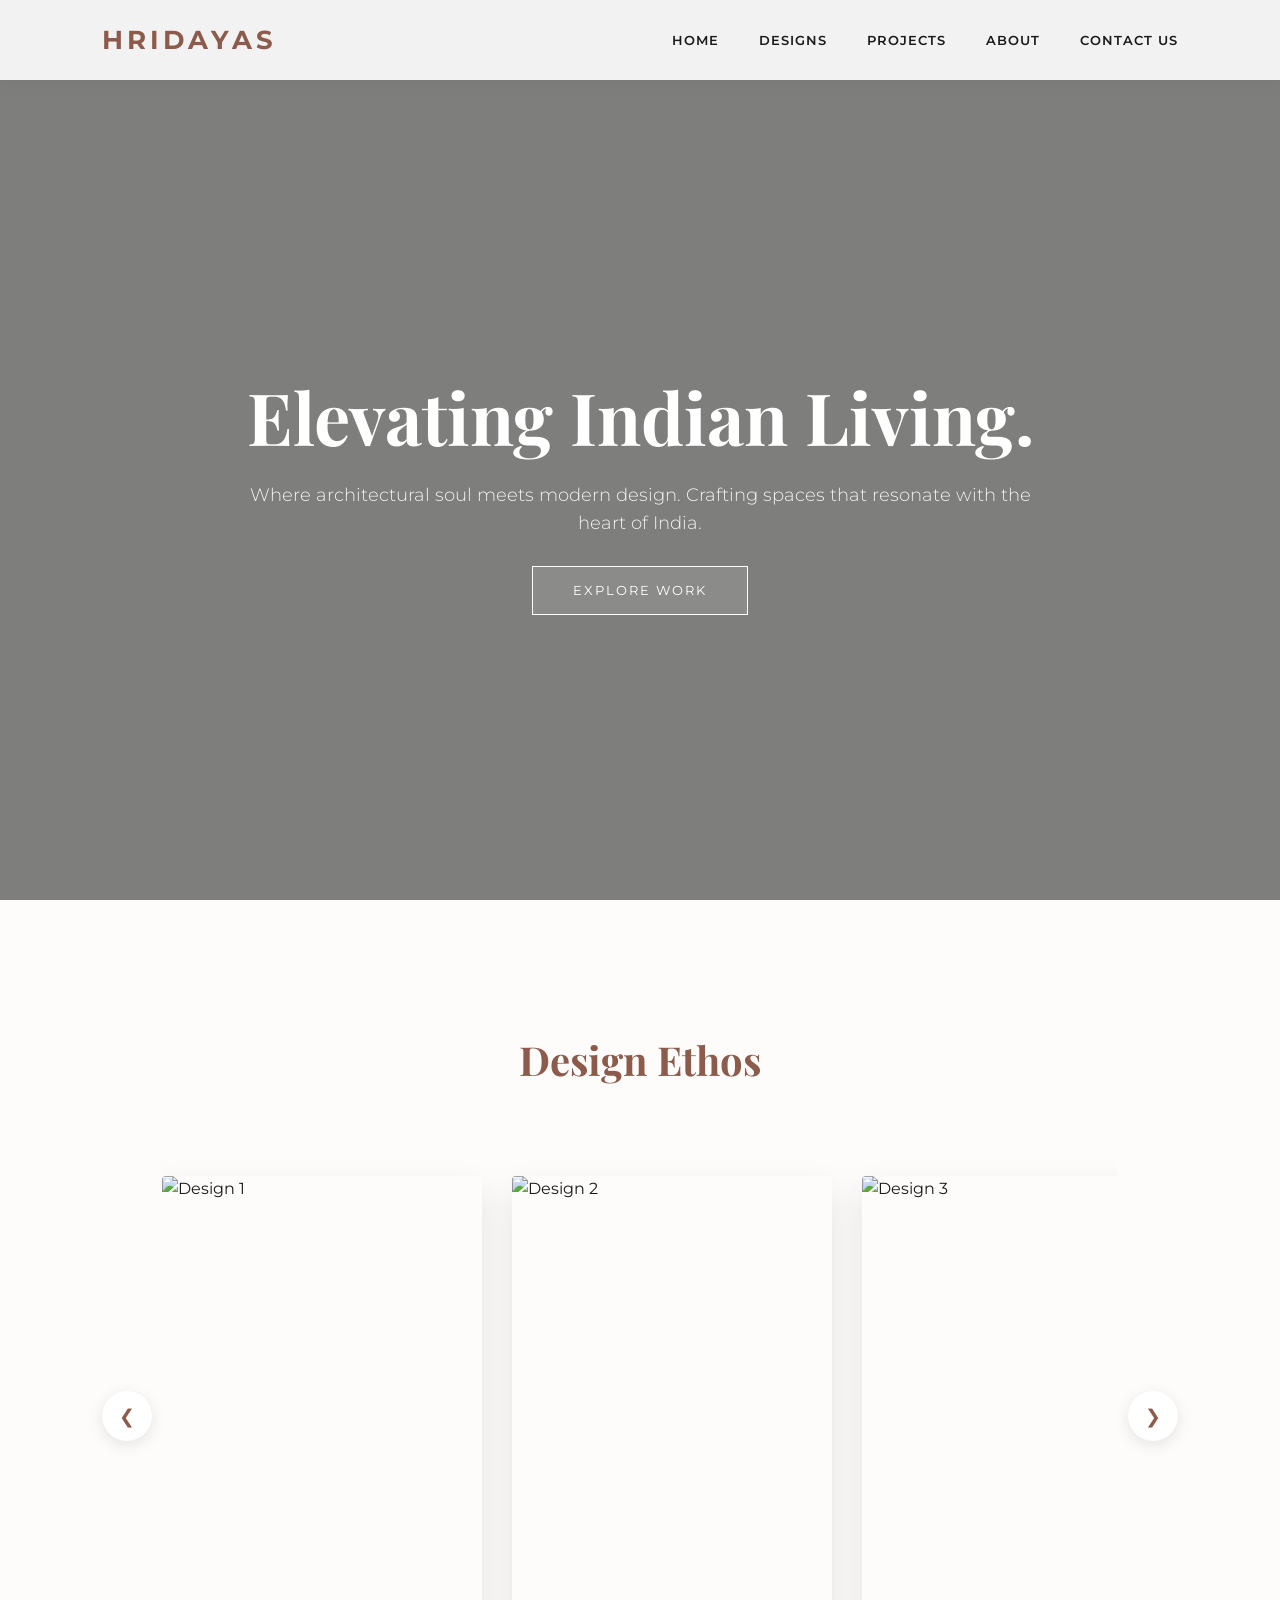
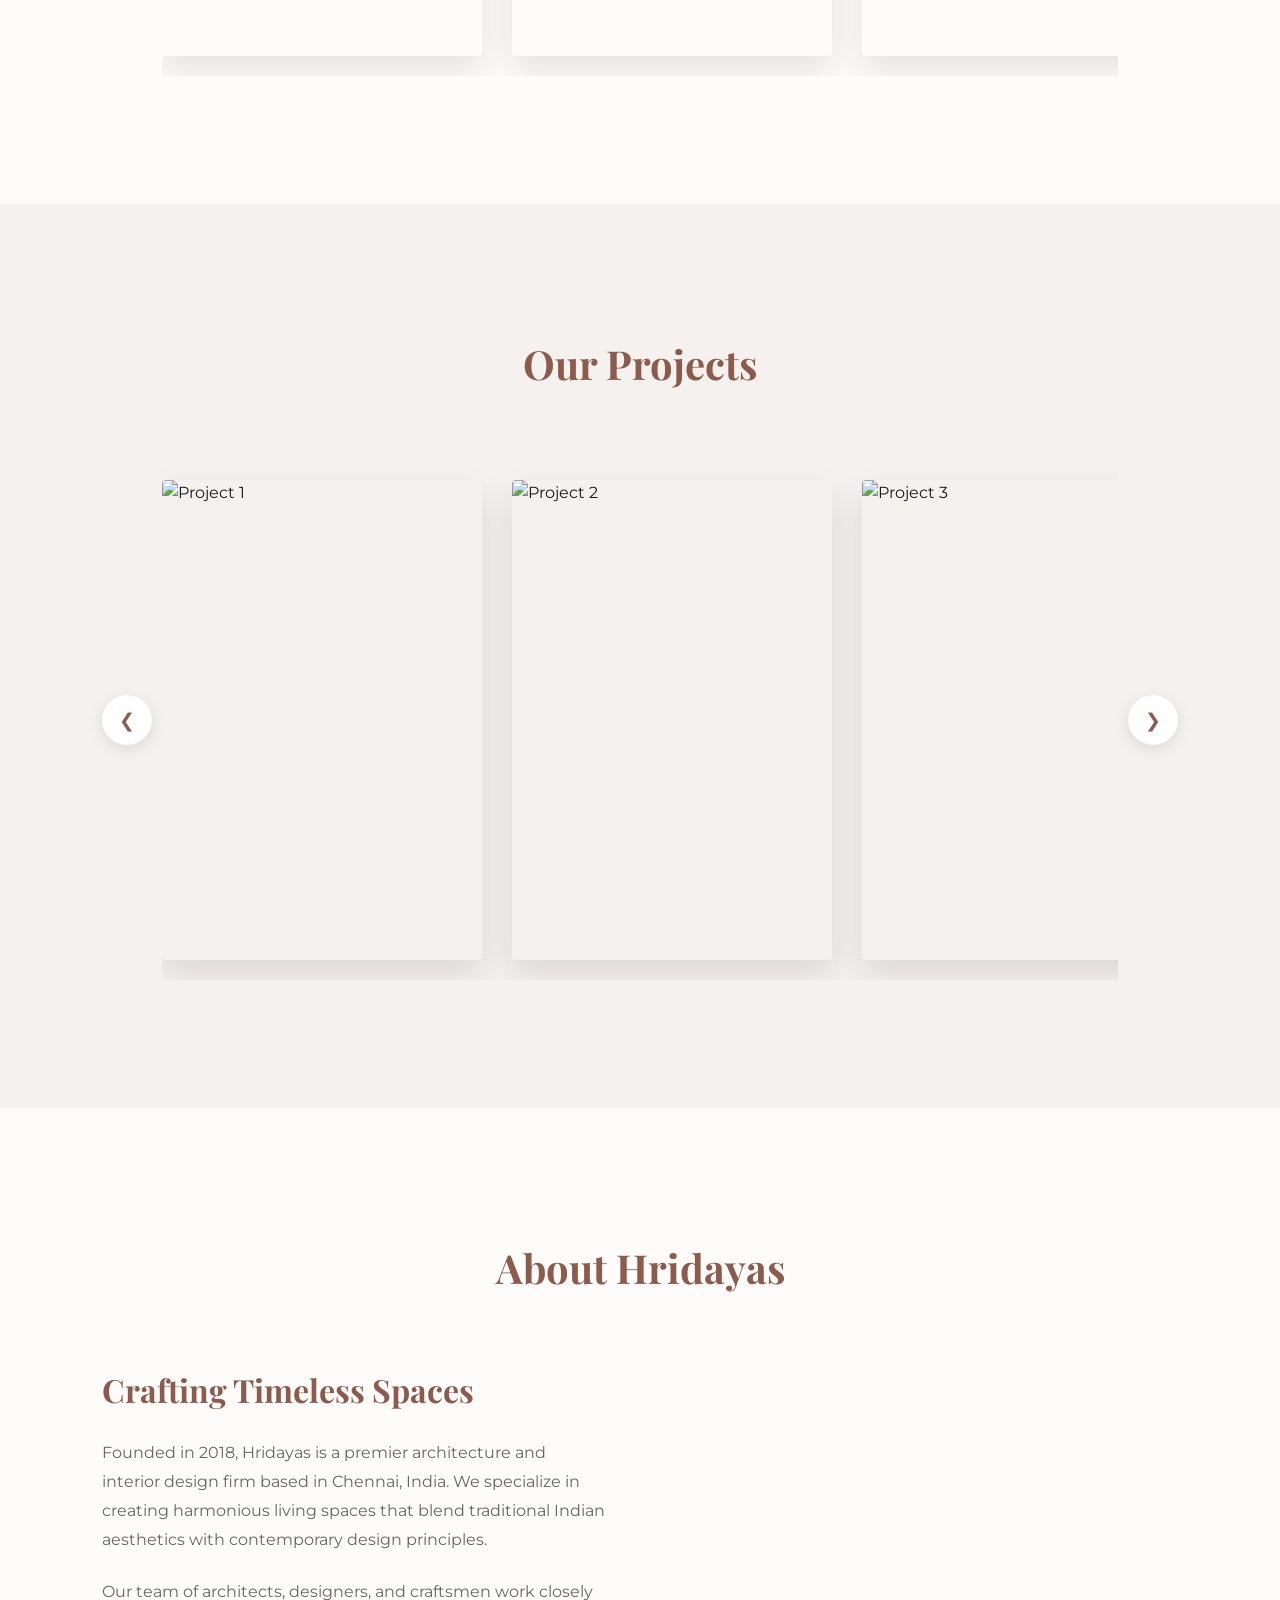
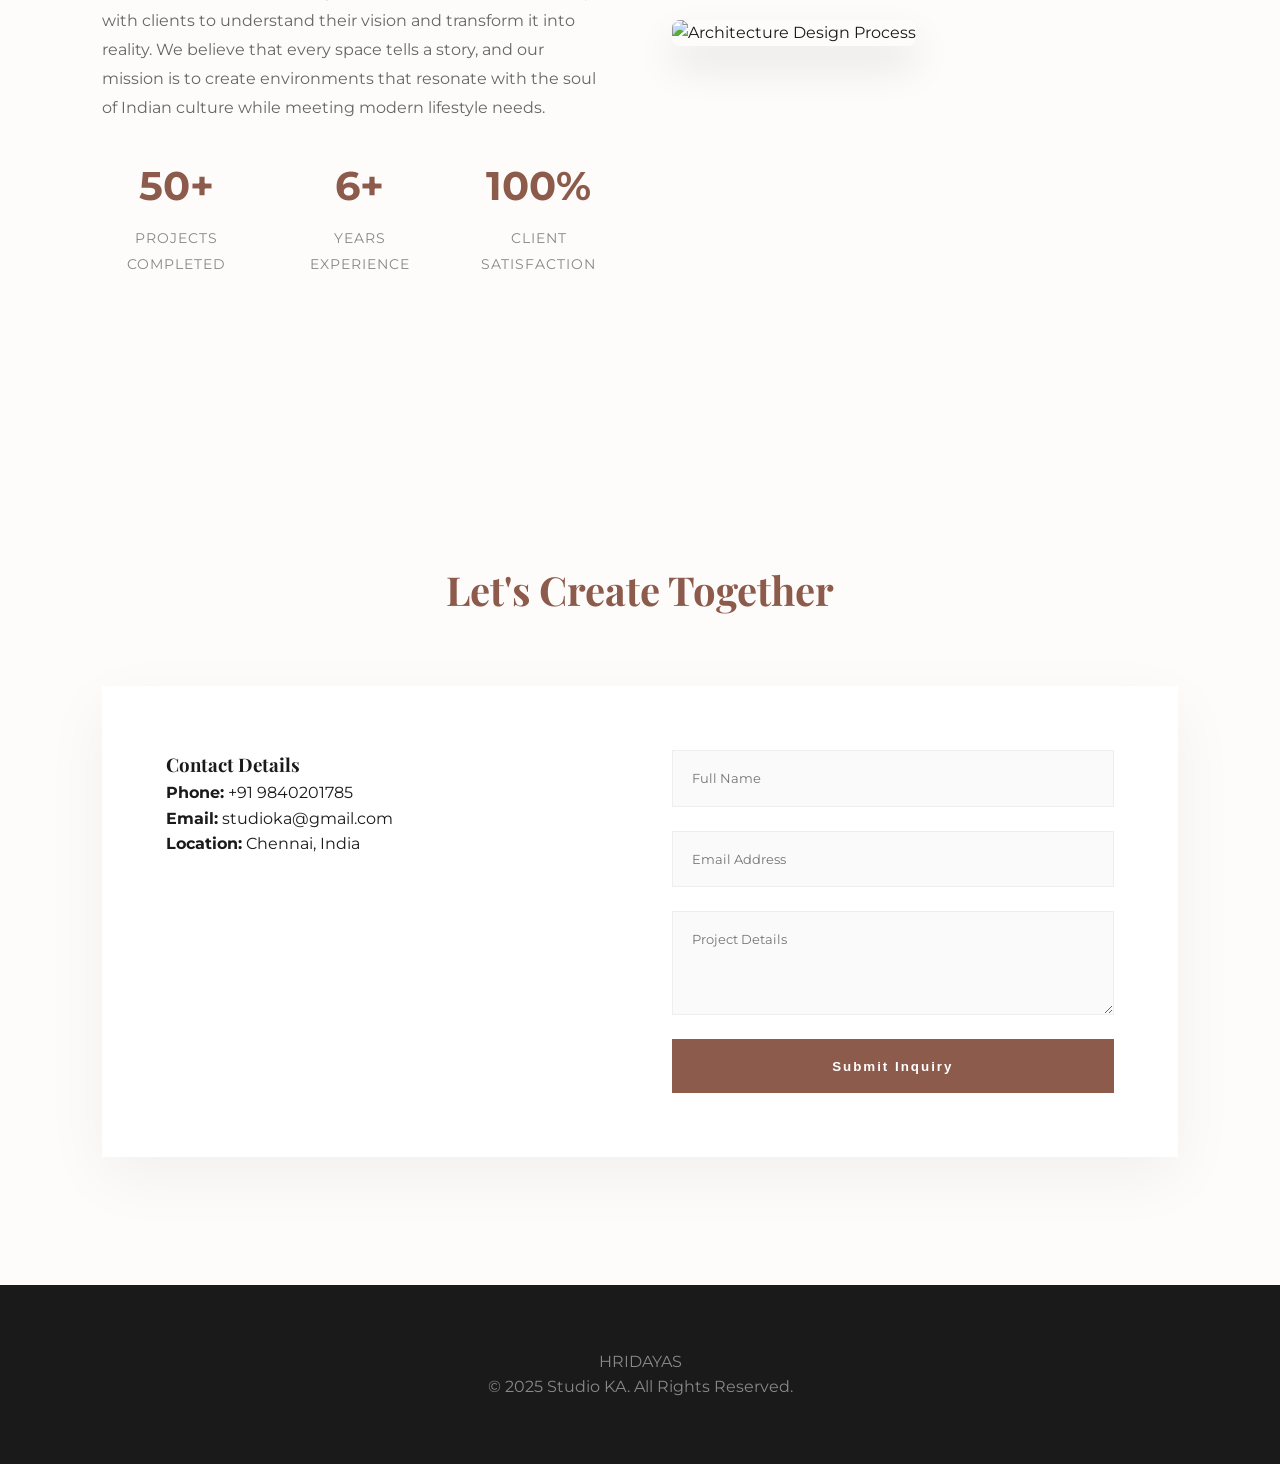
==== index.html @ 1ab39762 "Add files via upload" ====
<!DOCTYPE html>
<html lang="en">
<head>
    <meta charset="UTF-8">
    <meta name="viewport" content="width=device-width, initial-scale=1.0">
    <title>Hridayas | Architecture & Interior Design India</title>
    <link href="https://fonts.googleapis.com/css2?family=Montserrat:wght@300;500;700&family=Playfair+Display:wght@600;700&display=swap" rel="stylesheet">
    <link rel="stylesheet" href="style.css">
</head>
<body>

    <nav>
        <a href="#" class="logo">Hridayas</a>
        <div class="hamburger" id="hamburger-menu">
            <span></span><span></span><span></span>
        </div>
        <ul class="nav-links" id="menu">
            <li><a href="#home">HOME</a></li>
            <li><a href="#designs">DESIGNS</a></li>
            <li><a href="#projects">PROJECTS</a></li>
            <li><a href="#about">ABOUT</a></li>
            <li><a href="#contact">CONTACT US</a></li>
        </ul>
    </nav>

    <section id="home" class="hero">
        <div class="hero-content">
            <h1>Elevating Indian Living.</h1>
            <p>Where architectural soul meets modern design. Crafting spaces that resonate with the heart of India.</p>
            <a href="#projects" class="btn">Explore Work</a>
        </div>
    </section>

    <section id="designs">
        <div class="section-header">
            <h2>Design Ethos</h2>
        </div>
        <div class="slider-wrapper">
            <button class="slide-arrow prev-arrow" onclick="moveSlide('design-slider', -1)">&#10094;</button>
            <div class="slider-container" id="design-slider">
                <div class="card slide">
                    <img src="https://i.pinimg.com/736x/4a/8c/bb/4a8cbbe769bb2ef657bd6bcaced19e3b.jpg" alt="Design 1">
                    <div class="card-overlay"><h3>Sustainable Luxury</h3></div>
                </div>
                <div class="card slide">
                    <img src="https://i.pinimg.com/1200x/5f/61/58/5f6158231ebde10fe0c8fb174f523683.jpg" alt="Design 2">
                    <div class="card-overlay"><h3>Vastu Living</h3></div>
                </div>
                <div class="card slide">
                    <img src="https://i.pinimg.com/736x/3e/71/5c/3e715c7ea245a880871b913c11b1b71b.jpg" alt="Design 3">
                    <div class="card-overlay"><h3>Terracotta Textures</h3></div>
                </div>
                <div class="card slide">
                    <img src="https://images.unsplash.com/photo-1615529182904-14819c35db37?q=80&w=800" alt="Design 4">
                    <div class="card-overlay"><h3>Artisanal Brass</h3></div>
                </div>
                <div class="card slide">
                    <img src="https://github.com/arvindbalakrishna3-cloud/hridayas-portfolio/blob/main/images/4.png?raw=true" alt="Design 5">
                    <div class="card-overlay"><h3>Restaurant</h3></div>
                </div>  
                <div class="card slide">
                    <img src="https://github.com/arvindbalakrishna3-cloud/hridayas-portfolio/blob/main/images/4.jpg?raw=true" alt="Design 6">
                    <div class="card-overlay"><h3>Elevation</h3></div>
                </div>  
            </div>
            <button class="slide-arrow next-arrow" onclick="moveSlide('design-slider', 1)">&#10095;</button>
        </div>
    </section>

    <section id="projects" class="bg-alt">
        <div class="section-header">
            <h2>Our Projects</h2>
        </div>
        <div class="slider-wrapper">
            <button class="slide-arrow prev-arrow" onclick="moveSlide('project-slider', -1)">&#10094;</button>
            <div class="slider-container" id="project-slider">
                <div class="card slide">
                    <img src="https://images.unsplash.com/photo-1600607687920-4e2a09cf159d?q=80&w=800" alt="Project 1">
                    <div class="card-overlay"><h3>The Courtyard House</h3><p>Bangalore</p></div>
                </div>
                <div class="card slide">
                    <img src="https://images.unsplash.com/photo-1600210492486-724fe5c67fb0?q=80&w=800" alt="Project 2">
                    <div class="card-overlay"><h3>Skyline Penthouse</h3><p>Mumbai</p></div>
                </div>
                <div class="card slide">
                    <img src="https://images.unsplash.com/photo-1600566753190-17f0baa2a6c3?q=80&w=800" alt="Project 3">
                    <div class="card-overlay"><h3>Heritage Retreat</h3><p>Jaipur</p></div>
                </div>
                <div class="card slide">
                    <img src="https://github.com/arvindbalakrishna3-cloud/hridayas-portfolio/blob/main/images/1.jpeg?raw=true" alt="Project 4" >
                    <div class="card-overlay"><h3>Oyama Japanese Restaurant</h3><p>Chennai</p></div>
                </div>
                <div class="card slide">
                    <img src="https://github.com/arvindbalakrishna3-cloud/hridayas-portfolio/blob/main/images/2.jpg?raw=true"  alt="Project 5">
                    <div class="card-overlay"><h3>Palavakkam Kids Zone</h3><p>Chennai</p></div>
                </div>
                <div class="card slide">
                    <img src="https://images.unsplash.com/photo-1600573472591-ee6b68d14c68?q=80&w=800" alt="Project 6">
                    <div class="card-overlay"><h3>Coastal Villa</h3><p>Goa</p></div>
                </div>
            </div>
            <button class="slide-arrow next-arrow" onclick="moveSlide('project-slider', 1)">&#10095;</button>
        </div>
    </section>

    <section id="about">
        <div class="section-header">
            <h2>About Hridayas</h2>
        </div>
        <div class="about-container">
            <div class="about-content">
                <h3>Crafting Timeless Spaces</h3>
                <p>Founded in 2018, Hridayas is a premier architecture and interior design firm based in Chennai, India. We specialize in creating harmonious living spaces that blend traditional Indian aesthetics with contemporary design principles.</p>
                <p>Our team of architects, designers, and craftsmen work closely with clients to understand their vision and transform it into reality. We believe that every space tells a story, and our mission is to create environments that resonate with the soul of Indian culture while meeting modern lifestyle needs.</p>
                <div class="about-stats">
                    <div class="stat">
                        <h4>50+</h4>
                        <p>Projects Completed</p>
                    </div>
                    <div class="stat">
                        <h4>6+</h4>
                        <p>Years Experience</p>
                    </div>
                    <div class="stat">
                        <h4>100%</h4>
                        <p>Client Satisfaction</p>
                    </div>
                </div>
            </div>
            <div class="about-image">
                <img src="https://images.unsplash.com/photo-1497366216548-37526070297c?q=80&w=800" alt="Architecture Design Process">
            </div>
        </div>
    </section>

    <section id="contact">
        <div class="section-header"><h2>Let's Create Together</h2></div>
        <div class="contact-container">
            <div class="contact-info">
                <h3>Contact Details</h3>
                <p><strong>Phone:</strong> +91 9840201785</p>
                <p><strong>Email:</strong> studioka@gmail.com</p>
                <p><strong>Location:</strong> Chennai, India</p>
            </div>
            <form class="contact-form">
                <input type="text" placeholder="Full Name" required>
                <input type="email" placeholder="Email Address" required>
                <textarea rows="4" placeholder="Project Details"></textarea>
                <button type="submit">Submit Inquiry</button>
            </form>
        </div>
    </section>

    <footer>
        <div class="footer-logo">HRIDAYAS</div>
        <p>&copy; 2025 Studio KA. All Rights Reserved.</p>
    </footer>

    <script src="script.js"></script>
</body>
</html>
---- style.css ----
/* --- 1. ROOT VARIABLES --- */
:root {
    --primary: #8D5B4C;    /* Terracotta */
    --accent: #D4AF37;     /* Indian Gold */
    --dark: #1A1A1A;       /* Charcoal */
    --light: #FDFCFB;      /* Off-white */
    --nav-height: 80px;
    --transition: all 0.4s cubic-bezier(0.25, 1, 0.5, 1);
}

/* --- 2. BASE RESET --- */
* {
    margin: 0;
    padding: 0;
    box-sizing: border-box;
}

html {
    scroll-behavior: smooth;
}

body {
    font-family: 'Montserrat', sans-serif;
    background-color: var(--light);
    color: var(--dark);
    line-height: 1.6;
    overflow-x: hidden;
}

h1, h2, h3 {
    font-family: 'Playfair Display', serif;
}

/* --- 3. NAVIGATION (Glassmorphism) --- */
nav {
    height: var(--nav-height);
    padding: 0 8%;
    display: flex;
    justify-content: space-between;
    align-items: center;
    position: fixed; /* Fixed to top */
    top: 0;
    width: 100%;
    background: rgba(255, 255, 255, 0.9);
    backdrop-filter: blur(10px);
    z-index: 2000;
    box-shadow: 0 2px 20px rgba(0,0,0,0.05);
}

.logo {
    font-size: 1.6rem;
    letter-spacing: 4px;
    color: var(--primary);
    text-decoration: none;
    font-weight: 700;
    text-transform: uppercase;
}

.nav-links {
    display: flex;
    list-style: none;
    gap: 2.5rem;
}

.nav-links a {
    text-decoration: none;
    color: var(--dark);
    font-size: 0.8rem;
    font-weight: 600;
    letter-spacing: 1px;
    transition: var(--transition);
}

.nav-links a:hover {
    color: var(--primary);
}

/* --- 4. HERO SECTION (Corrected Background) --- */
.hero {
    position: relative;
    width: 100%;
    height: 100vh; /* Full Viewport Height */
    display: flex;
    align-items: center;
    justify-content: center;
    text-align: center;
    color: white;
    padding: 0 10%;
    
    /* Background Image Fix */
    background: linear-gradient(rgba(0,0,0,0.5), rgba(0,0,0,0.5)), 
                url('https://images.unsplash.com/photo-1613490493576-7fde63acd811?q=80&w=2000');
    background-size: cover;      /* Fills screen without stretching */
    background-position: center; /* Centers the image focus */
    background-repeat: no-repeat;
    background-attachment: fixed; /* Parallax effect */
}

.hero-content {
    margin-top: var(--nav-height); /* Offset for the fixed nav */
    max-width: 800px;
}

.hero-content h1 {
    font-size: clamp(2.5rem, 8vw, 4.5rem);
    margin-bottom: 1.5rem;
    line-height: 1.1;
}

.hero-content p {
    font-size: 1.1rem;
    margin-bottom: 2.5rem;
    opacity: 0.9;
    font-weight: 300;
}

.btn {
    padding: 1rem 2.5rem;
    border: 1px solid white;
    color: white;
    text-decoration: none;
    font-size: 0.8rem;
    letter-spacing: 2px;
    text-transform: uppercase;
    transition: var(--transition);
    background: rgba(255,255,255,0.1);
}

.btn:hover {
    background: white;
    color: var(--primary);
}

/* --- 5. SLIDER & GRIDS --- */
section {
    padding: 8rem 8%;
}

.bg-alt {
    background-color: #F4F1EE;
}

.section-header {
    text-align: center;
    margin-bottom: 4rem;
}

.section-header h2 {
    font-size: 2.5rem;
    color: var(--primary);
}

/* Slider Overlap Fix */
.slider-wrapper {
    position: relative;
    padding: 0 60px; /* Space created for buttons */
    max-width: 1400px;
    margin: 0 auto;
}

.slider-container {
    display: flex;
    overflow-x: auto;
    scroll-behavior: smooth;
    gap: 30px;
    padding: 20px 0;
    scrollbar-width: none; /* Hide scrollbar Firefox */
}

.slider-container::-webkit-scrollbar {
    display: none; /* Hide scrollbar Chrome/Safari */
}

.slide {
    flex: 0 0 calc(33.333% - 20px);
    min-width: 320px;
    height: 480px;
    position: relative;
    overflow: hidden;
    border-radius: 4px;
    box-shadow: 0 15px 35px rgba(0,0,0,0.1);
}

.slide img {
    width: 100%;
    height: 100%;
    object-fit: cover;
    transition: transform 1s ease;
}

.card-overlay {
    position: absolute;
    inset: 0;
    background: rgba(141, 91, 76, 0.9);
    display: flex;
    flex-direction: column;
    justify-content: center;
    align-items: center;
    color: white;
    opacity: 0;
    transition: var(--transition);
    padding: 2rem;
    text-align: center;
}

.slide:hover img, .slide.hover img { transform: scale(1.1); }
.slide:hover .card-overlay, .slide.hover .card-overlay { opacity: 1; }

/* Arrows Outside Images */
.slide-arrow {
    position: absolute;
    top: 50%;
    transform: translateY(-50%);
    background: white;
    color: var(--primary);
    border: none;
    width: 50px;
    height: 50px;
    border-radius: 50%;
    cursor: pointer;
    z-index: 100;
    box-shadow: 0 4px 15px rgba(0,0,0,0.1);
    font-size: 1.2rem;
    transition: var(--transition);
}

.slide-arrow:hover {
    background: var(--primary);
    color: white;
}

.prev-arrow { left: 0; }
.next-arrow { right: 0; }

/* --- 6. CONTACT & FOOTER --- */
.contact-container {
    display: grid;
    grid-template-columns: 1fr 1fr;
    gap: 4rem;
    background: white;
    padding: 4rem;
    box-shadow: 0 20px 60px rgba(0,0,0,0.05);
}

.contact-form {
    display: flex;
    flex-direction: column;
    gap: 1.5rem;
}

.contact-form input, .contact-form textarea {
    padding: 1.2rem;
    border: 1px solid #eee;
    font-family: inherit;
    background: #fafafa;
}

.contact-form button {
    padding: 1.2rem;
    background: var(--primary);
    color: white;
    border: none;
    cursor: pointer;
    font-weight: 700;
    letter-spacing: 2px;
}

/* --- 7. ABOUT SECTION --- */
.about-container {
    display: grid;
    grid-template-columns: 1fr 1fr;
    gap: 4rem;
    align-items: center;
    max-width: 1200px;
    margin: 0 auto;
}

.about-content h3 {
    font-size: 2rem;
    color: var(--primary);
    margin-bottom: 1.5rem;
}

.about-content p {
    margin-bottom: 1.5rem;
    line-height: 1.8;
    color: #666;
}

.about-stats {
    display: flex;
    gap: 3rem;
    margin-top: 2rem;
}

.stat {
    text-align: center;
}

.stat h4 {
    font-size: 2.5rem;
    color: var(--primary);
    margin-bottom: 0.5rem;
}

.stat p {
    font-size: 0.9rem;
    color: #888;
    text-transform: uppercase;
    letter-spacing: 1px;
}

.about-image img {
    width: 100%;
    height: 400px;
    object-fit: cover;
    border-radius: 8px;
    box-shadow: 0 20px 40px rgba(0,0,0,0.1);
}

footer {
    background: var(--dark);
    color: #888;
    padding: 4rem 8%;
    text-align: center;
}

/* --- 7. MOBILE RESPONSIVE --- */
.hamburger {
    display: none;
    flex-direction: column;
    gap: 5px;
    cursor: pointer;
}

.hamburger span {
    width: 25px;
    height: 2px;
    background: var(--primary);
}

@media (max-width: 1100px) {
    .slide { flex: 0 0 calc(50% - 15px); }
}

@media (max-width: 768px) {
    nav { padding: 0 5%; }
    .nav-links {
        position: fixed;
        top: var(--nav-height);
        left: 0;
        width: 100%;
        background: white;
        flex-direction: column;
        padding: 3rem;
        text-align: center;
        transform: translateY(-150%);
        transition: 0.5s;
    }
    .nav-links.active { transform: translateY(0); }
    .hamburger { display: flex; }
    
    .hero { background-attachment: scroll; } /* Parallax off for mobile */
    .slider-wrapper { padding: 0 10px; }
    .slide-arrow { display: none; } /* Use swipe on mobile */
    .slide { flex: 0 0 85%; }
    .contact-container { grid-template-columns: 1fr; padding: 2rem; }
    .about-container { grid-template-columns: 1fr; gap: 2rem; text-align: center; }
    .about-stats { justify-content: center; flex-wrap: wrap; }
}

/* --- Stuck effect: brief horizontal/scale motion when last slide reached --- */
.slider-container.stuck .slide:last-child img {
    animation: stuck-zoom 800ms cubic-bezier(.2,.8,.2,1);
}

@keyframes stuck-zoom {
    0% { transform: translateX(0) scale(1.02); }
    30% { transform: translateX(8px) scale(1.03); }
    60% { transform: translateX(-6px) scale(1.02); }
    100% { transform: translateX(0) scale(1.02); }
}
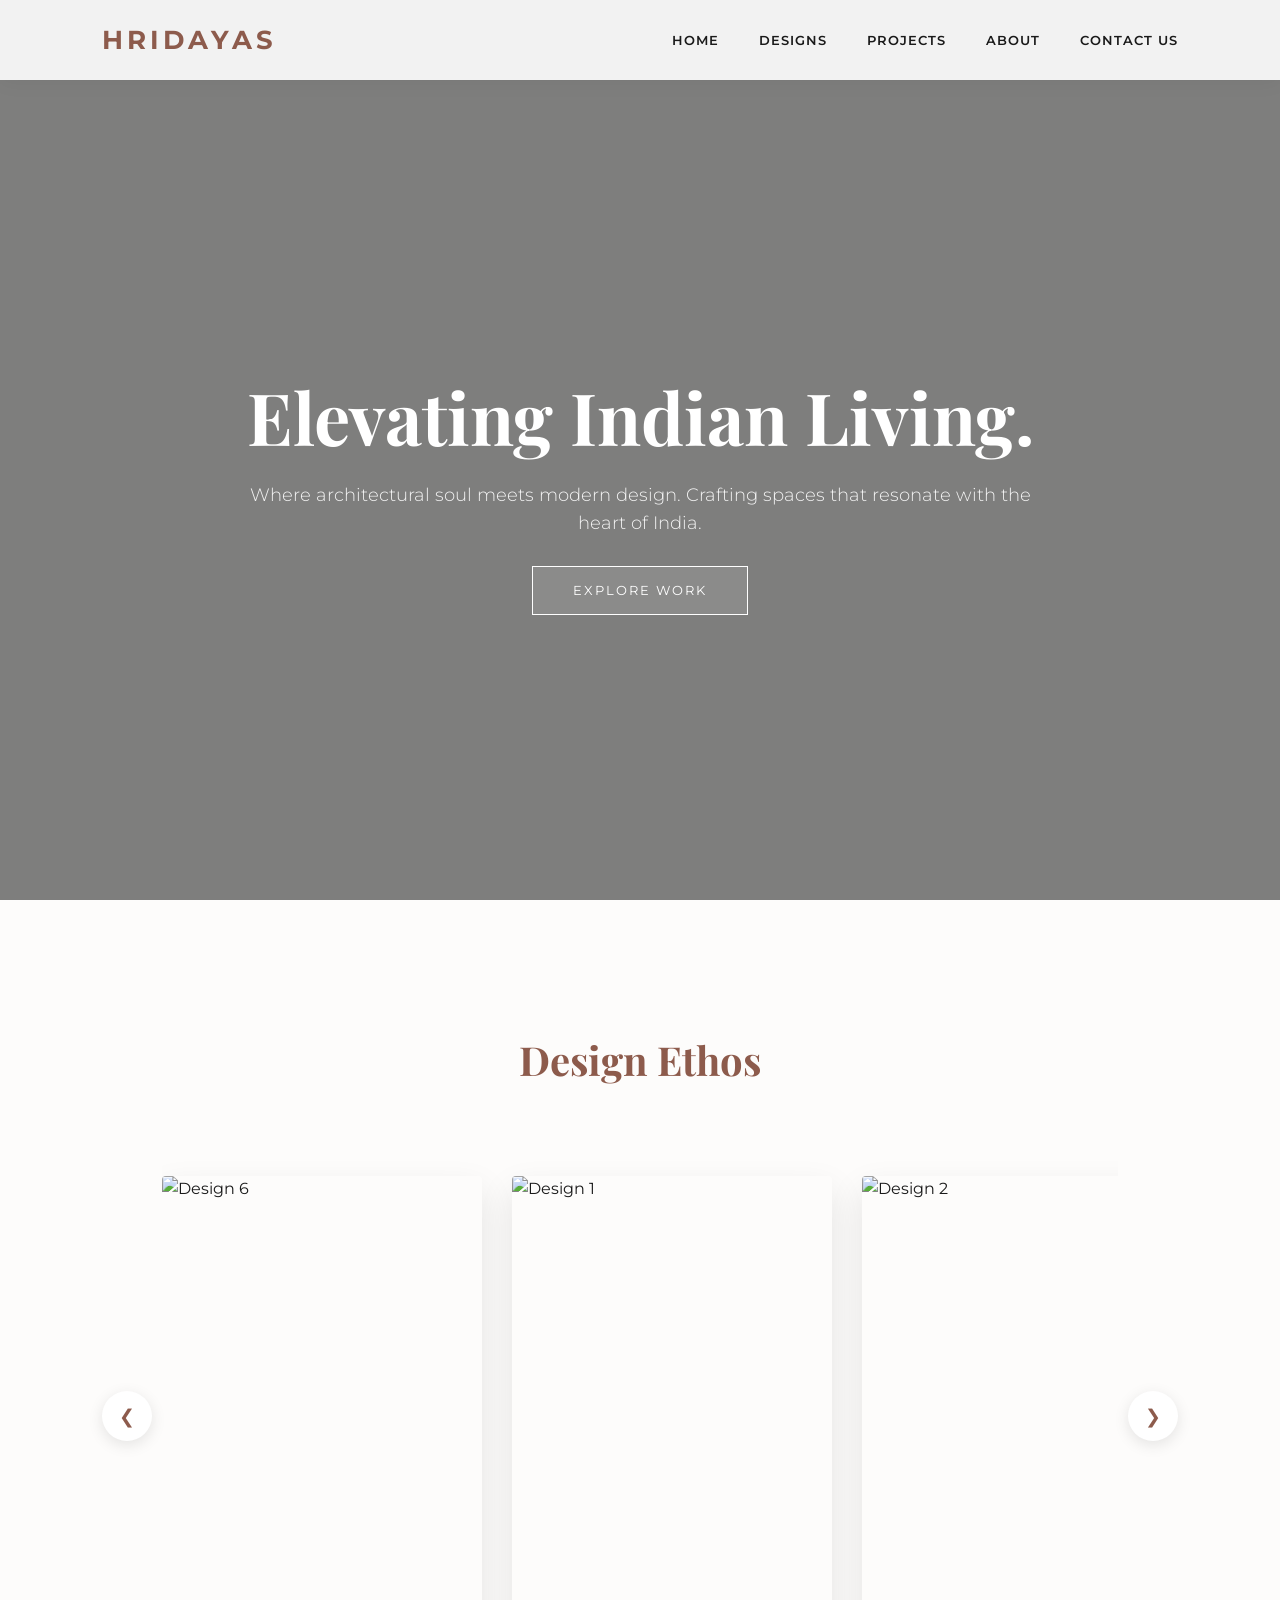
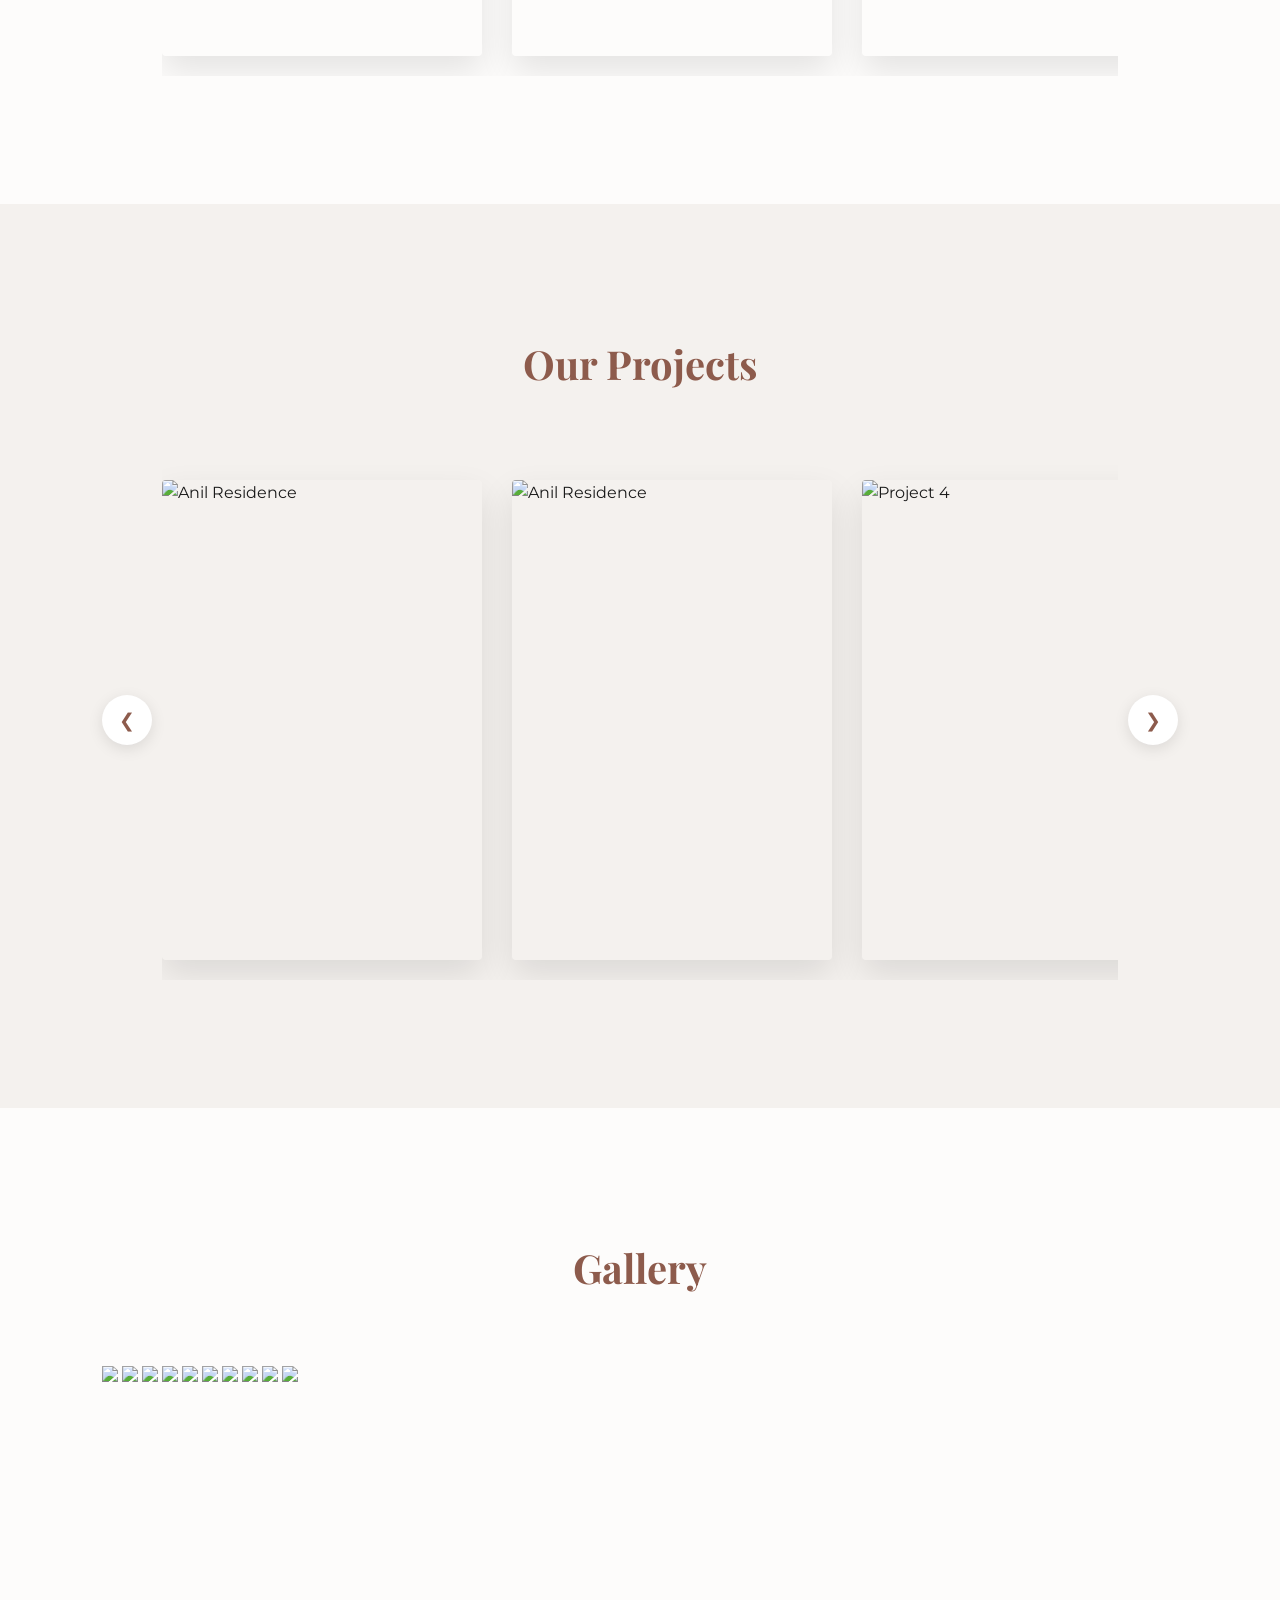
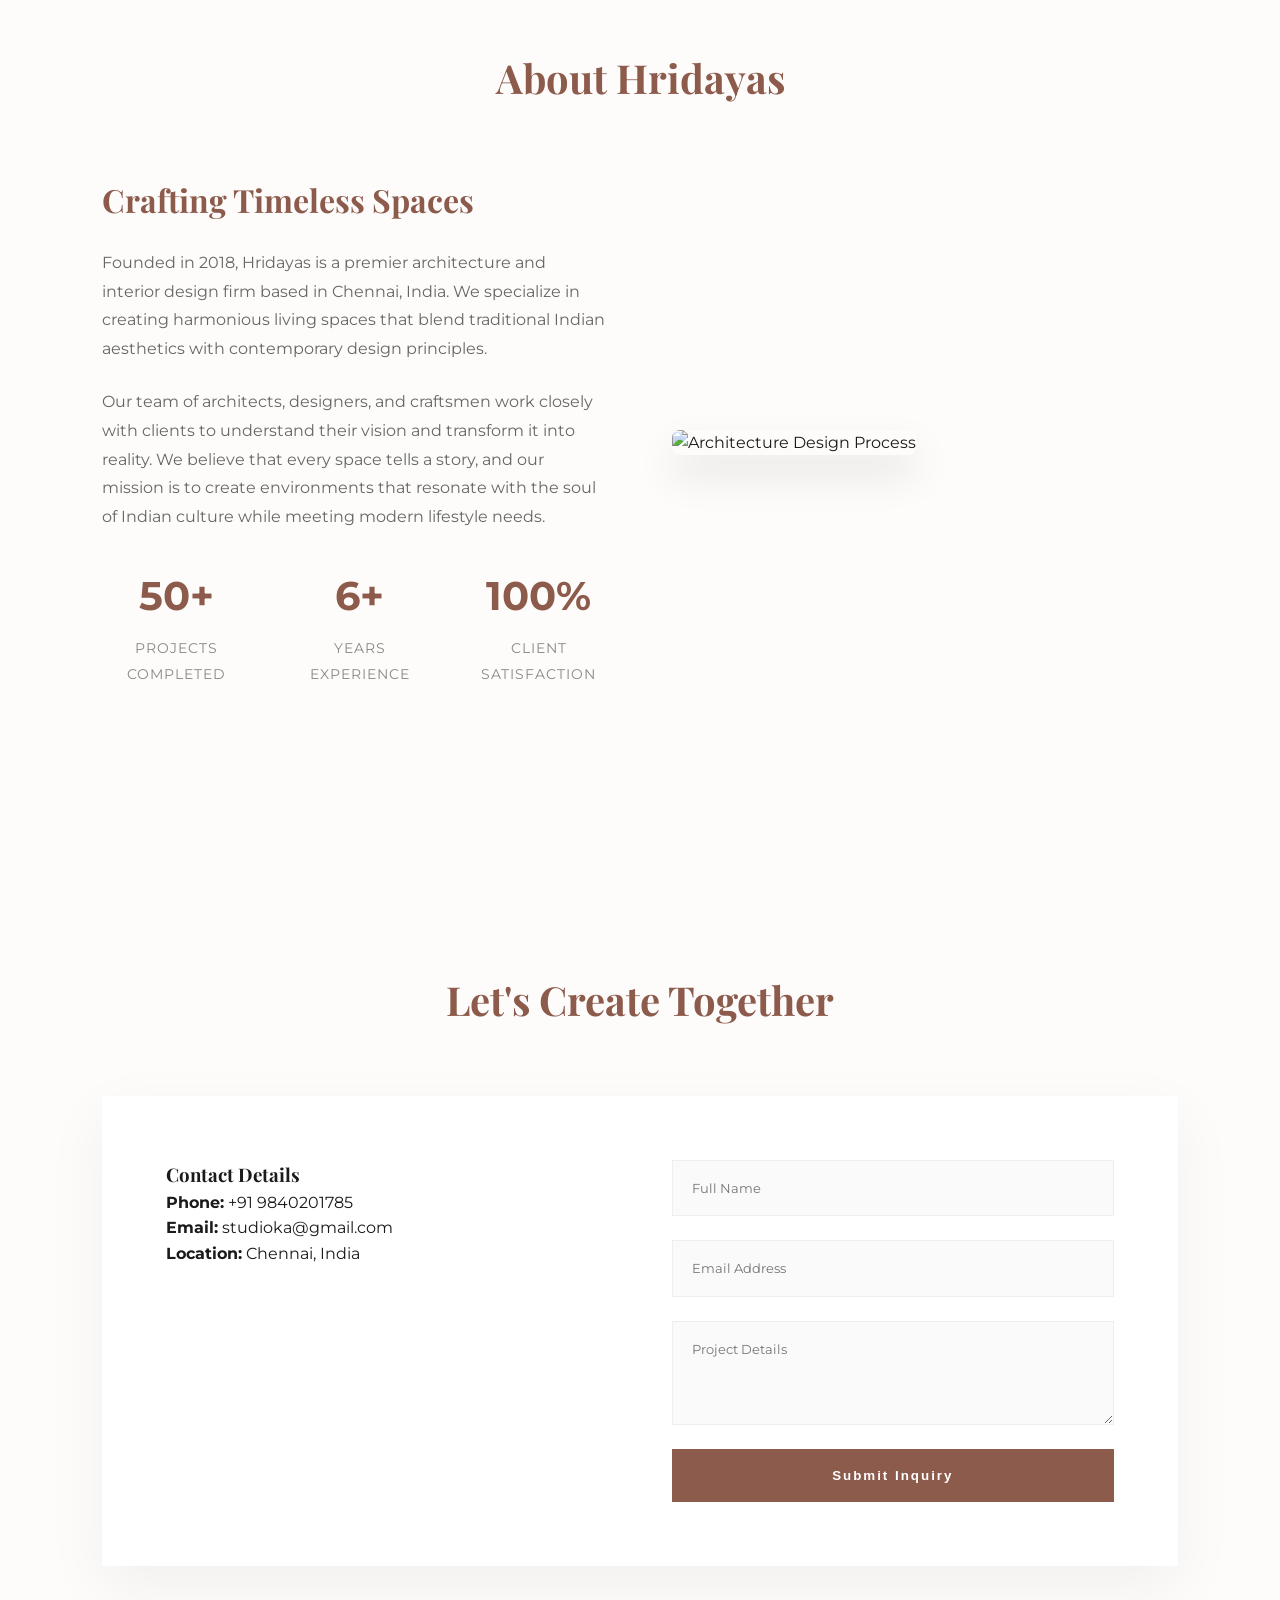
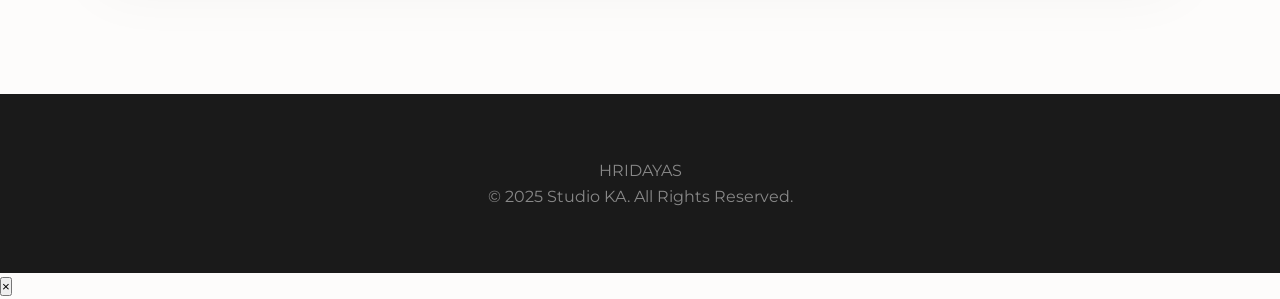
==== commit e17ea504: "Add files via upload Added gallery , few imgs" ====
--- a/index.html
+++ b/index.html
@@ -1,3 +1,5 @@
+<!--https://github.com/arvindbalakrishna3-cloud/hridayas-portfolio -->
+<!-- https://tonyteaches.tech/google-cloud-free-tier-hosting/ -->
 <!DOCTYPE html>
 <html lang="en">
 <head>
@@ -31,6 +33,7 @@
         </div>
     </section>
 
+
     <section id="designs">
         <div class="section-header">
             <h2>Design Ethos</h2>
@@ -38,30 +41,27 @@
         <div class="slider-wrapper">
             <button class="slide-arrow prev-arrow" onclick="moveSlide('design-slider', -1)">&#10094;</button>
             <div class="slider-container" id="design-slider">
-                <div class="card slide">
-                    <img src="https://i.pinimg.com/736x/4a/8c/bb/4a8cbbe769bb2ef657bd6bcaced19e3b.jpg" alt="Design 1">
-                    <div class="card-overlay"><h3>Sustainable Luxury</h3></div>
-                </div>
-                <div class="card slide">
-                    <img src="https://i.pinimg.com/1200x/5f/61/58/5f6158231ebde10fe0c8fb174f523683.jpg" alt="Design 2">
-                    <div class="card-overlay"><h3>Vastu Living</h3></div>
-                </div>
-                <div class="card slide">
-                    <img src="https://i.pinimg.com/736x/3e/71/5c/3e715c7ea245a880871b913c11b1b71b.jpg" alt="Design 3">
-                    <div class="card-overlay"><h3>Terracotta Textures</h3></div>
-                </div>
-                <div class="card slide">
-                    <img src="https://images.unsplash.com/photo-1615529182904-14819c35db37?q=80&w=800" alt="Design 4">
-                    <div class="card-overlay"><h3>Artisanal Brass</h3></div>
-                </div>
-                <div class="card slide">
-                    <img src="https://github.com/arvindbalakrishna3-cloud/hridayas-portfolio/blob/main/images/4.png?raw=true" alt="Design 5">
-                    <div class="card-overlay"><h3>Restaurant</h3></div>
-                </div>  
+                  
                 <div class="card slide">
                     <img src="https://github.com/arvindbalakrishna3-cloud/hridayas-portfolio/blob/main/images/4.jpg?raw=true" alt="Design 6">
                     <div class="card-overlay"><h3>Elevation</h3></div>
                 </div>  
+                <div class="card slide">
+                    <img src="https://i.pinimg.com/736x/4a/8c/bb/4a8cbbe769bb2ef657bd6bcaced19e3b.jpg" alt="Design 1">
+                    <div class="card-overlay"><h3>Spatial Planning</h3></div>
+                </div>
+                <div class="card slide">
+                    <img src="https://i.pinimg.com/1200x/5f/61/58/5f6158231ebde10fe0c8fb174f523683.jpg" alt="Design 2">
+                    <div class="card-overlay"><h3>Interior Design</h3></div>
+                </div>
+                <div class="card slide">
+                    <img src="https://i.pinimg.com/736x/3e/71/5c/3e715c7ea245a880871b913c11b1b71b.jpg" alt="Design 3">
+                    <div class="card-overlay"><h3>Lighting Design</h3></div>
+                </div>
+                <div class="card slide">
+                    <img src="https://images.unsplash.com/photo-1615529182904-14819c35db37?q=80&w=800" alt="Design 4">
+                    <div class="card-overlay"><h3>Material Selection</h3></div>
+                </div>
             </div>
             <button class="slide-arrow next-arrow" onclick="moveSlide('design-slider', 1)">&#10095;</button>
         </div>
@@ -74,24 +74,23 @@
         <div class="slider-wrapper">
             <button class="slide-arrow prev-arrow" onclick="moveSlide('project-slider', -1)">&#10094;</button>
             <div class="slider-container" id="project-slider">
+                
+       
                 <div class="card slide">
-                    <img src="https://images.unsplash.com/photo-1600607687920-4e2a09cf159d?q=80&w=800" alt="Project 1">
-                    <div class="card-overlay"><h3>The Courtyard House</h3><p>Bangalore</p></div>
+                    <img src="https://github.com/arvindbalakrishna3-cloud/hridayas-portfolio/blob/main/images/anil3.jpg?raw=true" alt="Anil Residence">
+                    <div class="card-overlay"><h3>Residence</h3><p>Chennai</p></div>
                 </div>
                 <div class="card slide">
-                    <img src="https://images.unsplash.com/photo-1600210492486-724fe5c67fb0?q=80&w=800" alt="Project 2">
-                    <div class="card-overlay"><h3>Skyline Penthouse</h3><p>Mumbai</p></div>
-                </div>
-                <div class="card slide">
-                    <img src="https://images.unsplash.com/photo-1600566753190-17f0baa2a6c3?q=80&w=800" alt="Project 3">
-                    <div class="card-overlay"><h3>Heritage Retreat</h3><p>Jaipur</p></div>
+                    <img src="https://github.com/arvindbalakrishna3-cloud/hridayas-portfolio/blob/main/images/anil1.jpg?raw=true" alt="Anil Residence">
+                    <div class="card-overlay"><h3>Residence</h3><p>Chennai</p></div>
                 </div>
                 <div class="card slide">
                     <img src="https://github.com/arvindbalakrishna3-cloud/hridayas-portfolio/blob/main/images/1.jpeg?raw=true" alt="Project 4" >
                     <div class="card-overlay"><h3>Oyama Japanese Restaurant</h3><p>Chennai</p></div>
                 </div>
+                
                 <div class="card slide">
-                    <img src="https://github.com/arvindbalakrishna3-cloud/hridayas-portfolio/blob/main/images/2.jpg?raw=true"  alt="Project 5">
+                    <img src="https://github.com/arvindbalakrishna3-cloud/hridayas-portfolio/blob/main/images/4.png?raw=true"  alt="Project 5">
                     <div class="card-overlay"><h3>Palavakkam Kids Zone</h3><p>Chennai</p></div>
                 </div>
                 <div class="card slide">
@@ -102,6 +101,27 @@
             <button class="slide-arrow next-arrow" onclick="moveSlide('project-slider', 1)">&#10095;</button>
         </div>
     </section>
+
+
+    <section id="gallery">
+        <div class="section-header">
+            <h2>Gallery</h2>
+        </div>
+        <div class="gallery-grid">
+            <!-- Add your images inside the `images/` folder and update src accordingly -->
+            <img src="https://github.com/arvindbalakrishna3-cloud/hridayas-portfolio/blob/main/images/4.jpg?raw=true" >
+            <img src="https://github.com/arvindbalakrishna3-cloud/hridayas-portfolio/blob/main/images/anil3.jpg?raw=true" >
+            <img src="https://github.com/arvindbalakrishna3-cloud/hridayas-portfolio/blob/main/images/anil4.jpg?raw=true" >
+            <img src="https://github.com/arvindbalakrishna3-cloud/hridayas-portfolio/blob/main/images/2.jpg?raw=true" >
+            <img src="https://github.com/arvindbalakrishna3-cloud/hridayas-portfolio/blob/main/images/4.png?raw=true" >
+            <img src="https://github.com/arvindbalakrishna3-cloud/hridayas-portfolio/blob/main/images/1.jpeg?raw=true" >
+            <img src="https://github.com/arvindbalakrishna3-cloud/hridayas-portfolio/blob/main/images/anil1.jpg?raw=true" >
+            <img src="https://github.com/arvindbalakrishna3-cloud/hridayas-portfolio/blob/main/images/anil2.jpg?raw=true" >
+            <img src="https://github.com/arvindbalakrishna3-cloud/hridayas-portfolio/blob/main/images/grand1.png?raw=true" >
+            <img src="https://github.com/arvindbalakrishna3-cloud/hridayas-portfolio/blob/main/images/grand2.jpg?raw=true" >
+        </div>
+    </section>
+
 
     <section id="about">
         <div class="section-header">
@@ -156,6 +176,12 @@
         <p>&copy; 2025 Studio KA. All Rights Reserved.</p>
     </footer>
 
+    <!-- Lightbox for gallery images -->
+    <div id="lightbox" class="lightbox" aria-hidden="true">
+        <button class="lightbox-close" aria-label="Close">&times;</button>
+        <img class="lightbox-img" src="" alt="" />
+        <p class="lightbox-caption"></p>
+    </div>
     <script src="script.js"></script>
 </body>
 </html>
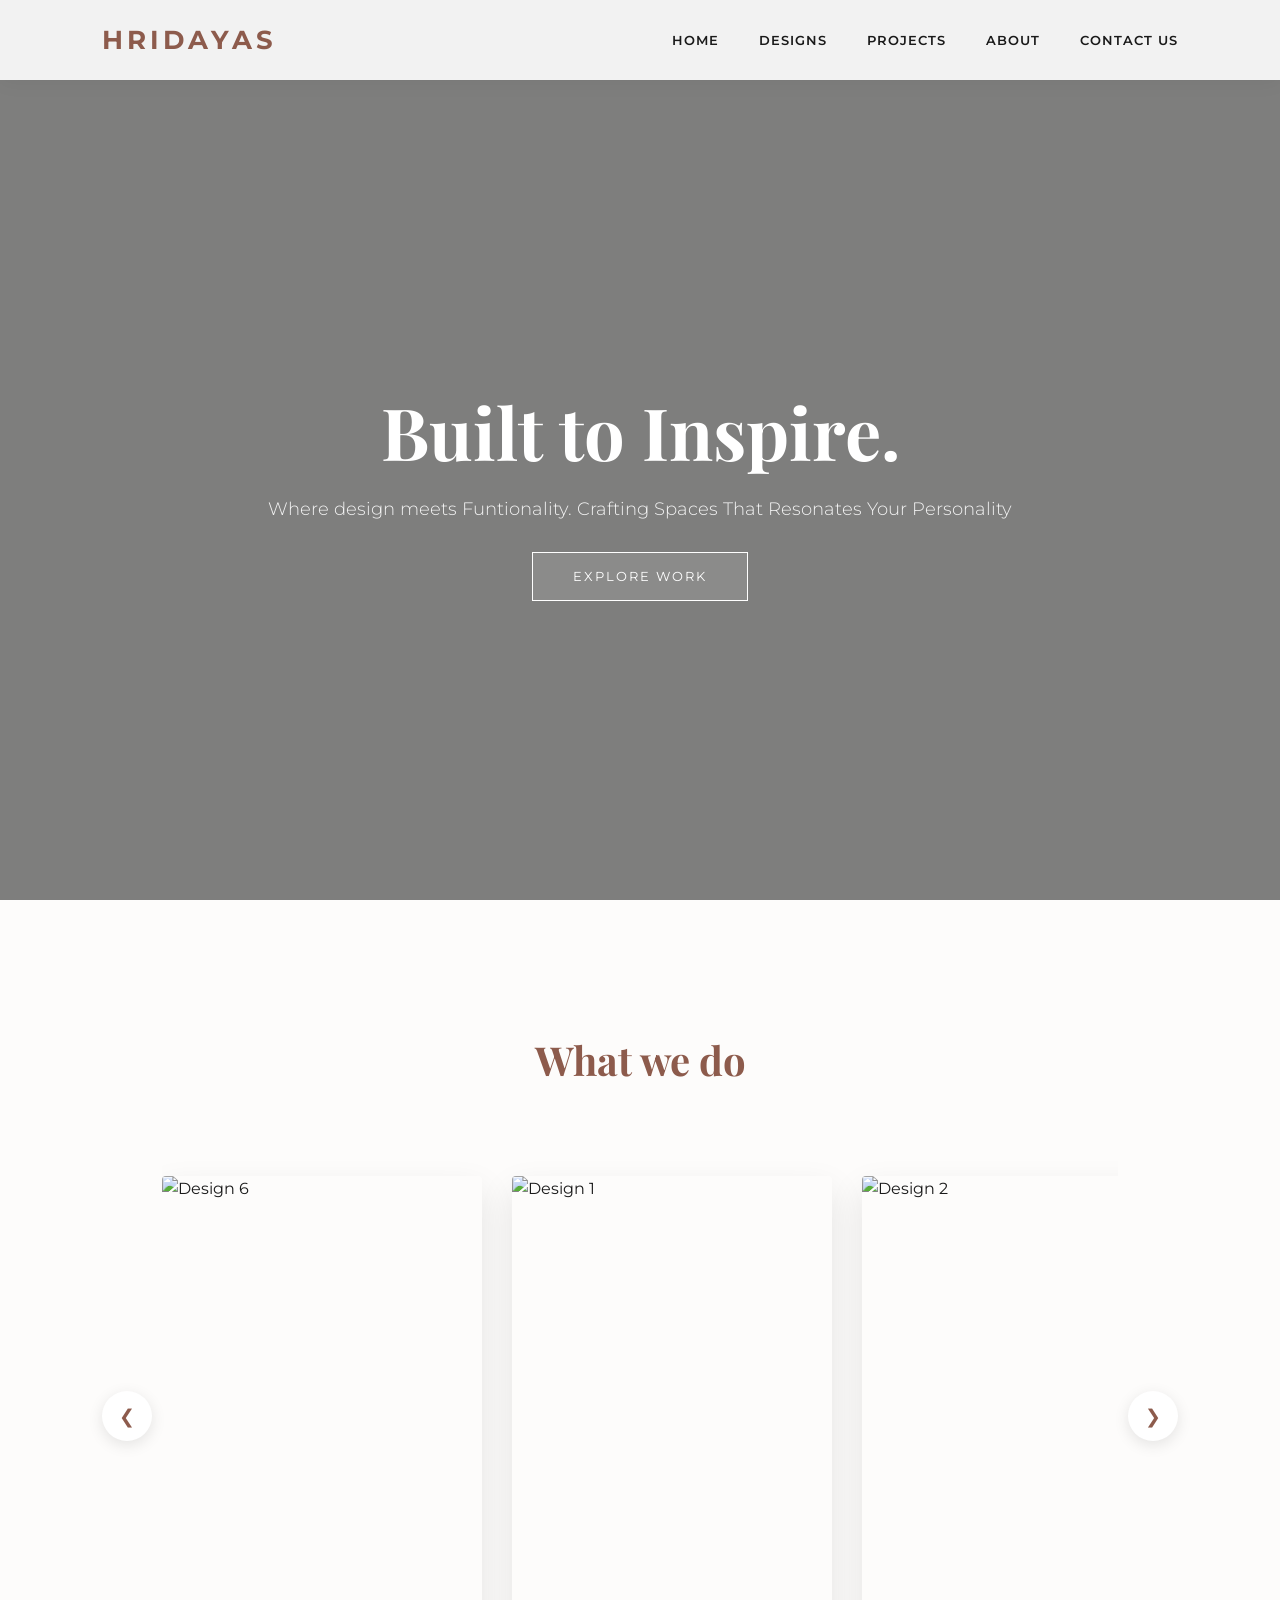
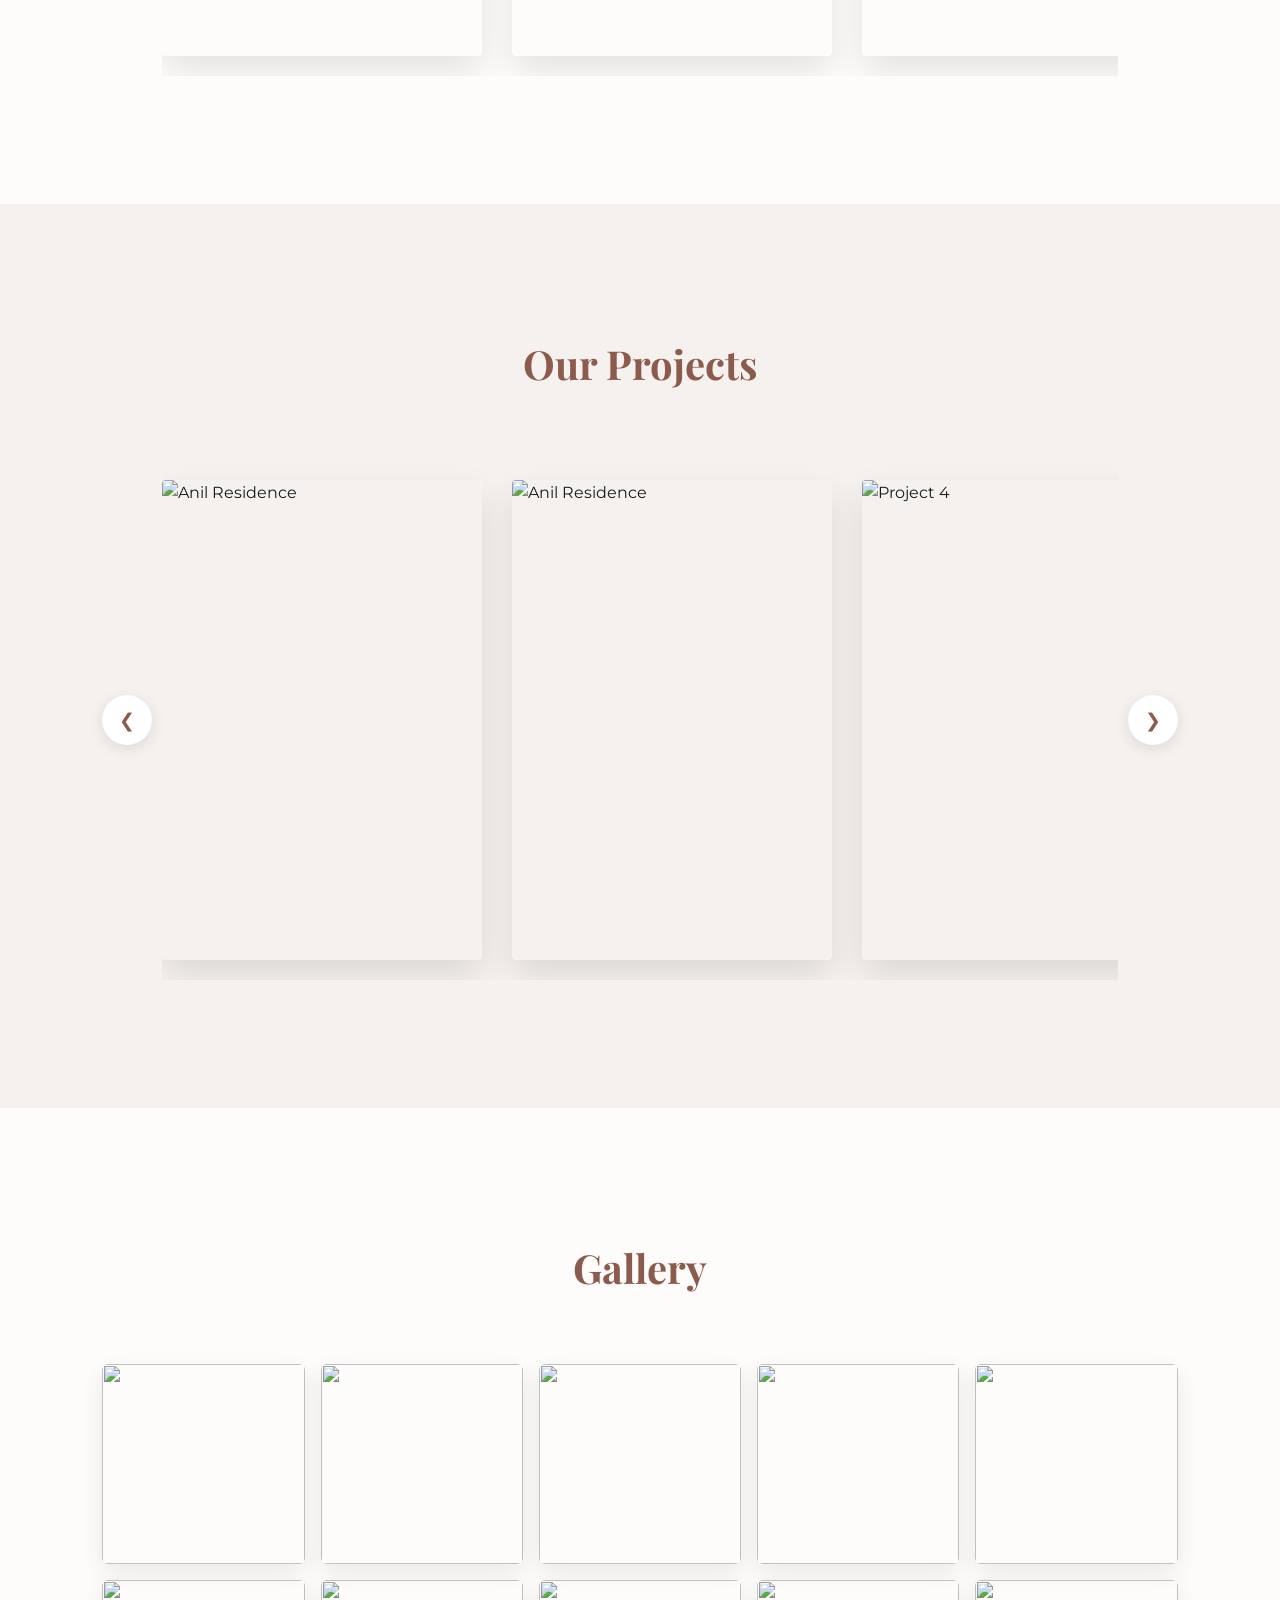
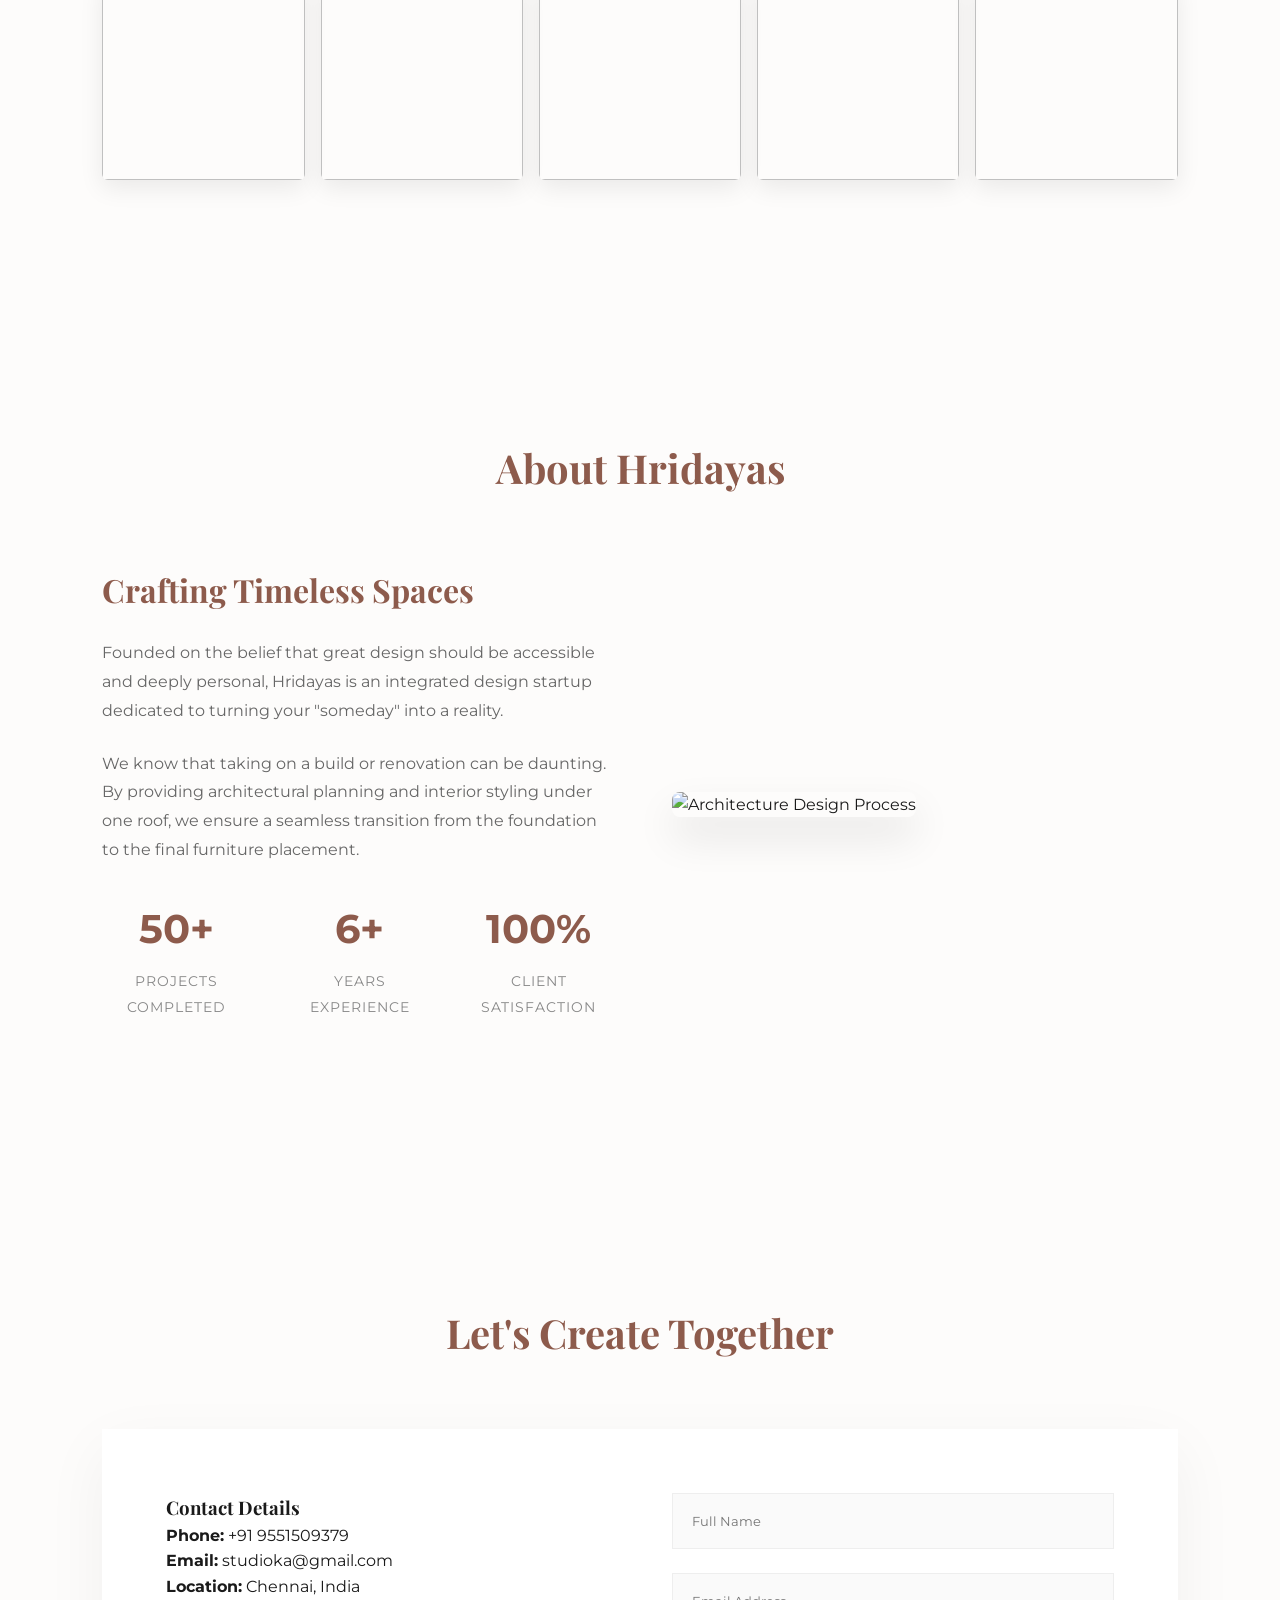
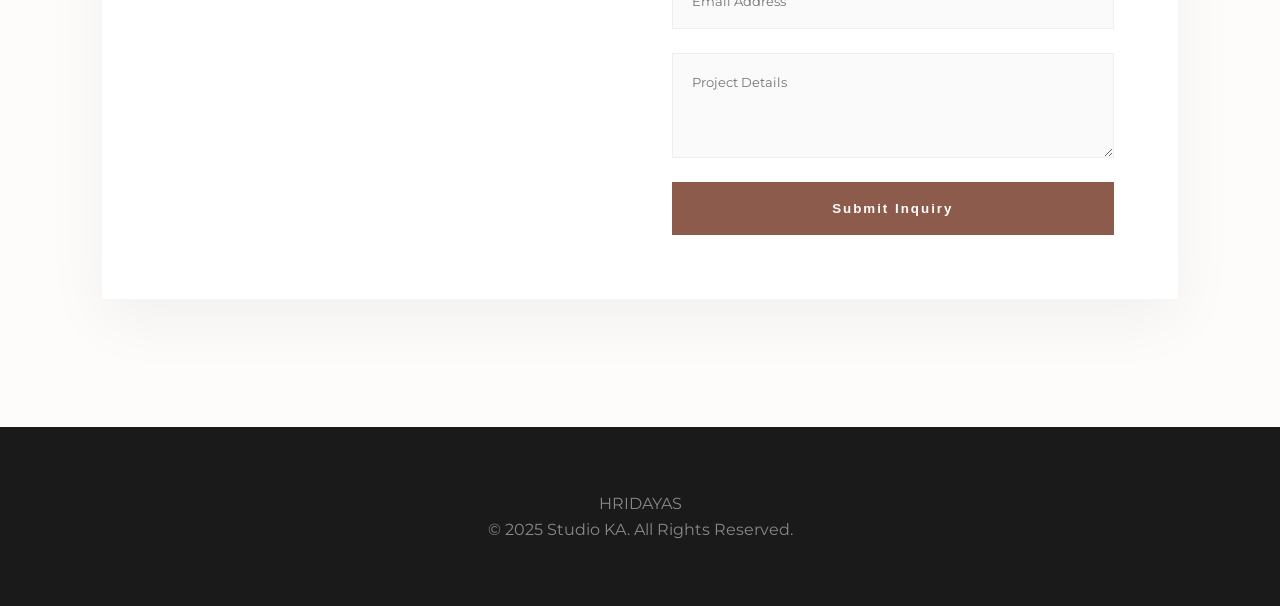
==== commit c97d70c3: "Add files via upload" ====
--- a/index.html
+++ b/index.html
@@ -27,8 +27,9 @@
 
     <section id="home" class="hero">
         <div class="hero-content">
-            <h1>Elevating Indian Living.</h1>
-            <p>Where architectural soul meets modern design. Crafting spaces that resonate with the heart of India.</p>
+            <h1>Built to Inspire.</h1>
+            <p>Where design meets Funtionality. Crafting Spaces That Resonates Your Personality</p>
+            
             <a href="#projects" class="btn">Explore Work</a>
         </div>
     </section>
@@ -36,7 +37,7 @@
 
     <section id="designs">
         <div class="section-header">
-            <h2>Design Ethos</h2>
+            <h2>What we do</h2>
         </div>
         <div class="slider-wrapper">
             <button class="slide-arrow prev-arrow" onclick="moveSlide('design-slider', -1)">&#10094;</button>
@@ -74,29 +75,32 @@
         <div class="slider-wrapper">
             <button class="slide-arrow prev-arrow" onclick="moveSlide('project-slider', -1)">&#10094;</button>
             <div class="slider-container" id="project-slider">
-                
+                <div class="card slide">
+                    <img src="https://github.com/arvindbalakrishna3-cloud/hridayas-portfolio/blob/main/images/maya4.jpg?raw=true" alt="Anil Residence">
+                    <div class="card-overlay"><h3>Residence</h3><p>Gandhi Nagar, Adyar</p></div>
+                </div>
+                <div class="card slide">
+                    <img src="https://github.com/arvindbalakrishna3-cloud/hridayas-portfolio/blob/main/images/sus5.jpg?raw=true" alt="Anil Residence">
+                    <div class="card-overlay"><h3>Casa Grand</h3><p>Chennai</p></div>
+                </div>
        
-                <div class="card slide">
-                    <img src="https://github.com/arvindbalakrishna3-cloud/hridayas-portfolio/blob/main/images/anil3.jpg?raw=true" alt="Anil Residence">
-                    <div class="card-overlay"><h3>Residence</h3><p>Chennai</p></div>
+             <div class="card slide">
+                    <img src="https://github.com/arvindbalakrishna3-cloud/hridayas-portfolio/blob/main/images/1.jpeg?raw=true" alt="Project 4" >
+                    <div class="card-overlay"><h3>Oyama Japanese Restaurant</h3><p>Chennai</p></div>
                 </div>
                 <div class="card slide">
                     <img src="https://github.com/arvindbalakrishna3-cloud/hridayas-portfolio/blob/main/images/anil1.jpg?raw=true" alt="Anil Residence">
-                    <div class="card-overlay"><h3>Residence</h3><p>Chennai</p></div>
+                    <div class="card-overlay"><h3>Residence</h3><p>Alwarpet, Chennai</p></div>
                 </div>
                 <div class="card slide">
-                    <img src="https://github.com/arvindbalakrishna3-cloud/hridayas-portfolio/blob/main/images/1.jpeg?raw=true" alt="Project 4" >
-                    <div class="card-overlay"><h3>Oyama Japanese Restaurant</h3><p>Chennai</p></div>
+                    <img src="https://github.com/arvindbalakrishna3-cloud/hridayas-portfolio/blob/main/images/palavakkam7.jpg?raw=true"  alt="Project 5">
+                    <div class="card-overlay"><h3>Tickles Kids Zone</h3><p>Palavakkam</p></div>
+                </div>
+                 <div class="card slide">
+                    <img src="https://github.com/arvindbalakrishna3-cloud/hridayas-portfolio/blob/main/images/ramanium5.jpg?raw=true"  alt="Project 5">
+                    <div class="card-overlay"><h3>Ramaniyam Saras</h3><p>Chennai</p></div>
                 </div>
                 
-                <div class="card slide">
-                    <img src="https://github.com/arvindbalakrishna3-cloud/hridayas-portfolio/blob/main/images/4.png?raw=true"  alt="Project 5">
-                    <div class="card-overlay"><h3>Palavakkam Kids Zone</h3><p>Chennai</p></div>
-                </div>
-                <div class="card slide">
-                    <img src="https://images.unsplash.com/photo-1600573472591-ee6b68d14c68?q=80&w=800" alt="Project 6">
-                    <div class="card-overlay"><h3>Coastal Villa</h3><p>Goa</p></div>
-                </div>
             </div>
             <button class="slide-arrow next-arrow" onclick="moveSlide('project-slider', 1)">&#10095;</button>
         </div>
@@ -109,13 +113,13 @@
         </div>
         <div class="gallery-grid">
             <!-- Add your images inside the `images/` folder and update src accordingly -->
-            <img src="https://github.com/arvindbalakrishna3-cloud/hridayas-portfolio/blob/main/images/4.jpg?raw=true" >
+            <img src="https://github.com/arvindbalakrishna3-cloud/hridayas-portfolio/blob/main/images/maya5.jpg?raw=true" >
             <img src="https://github.com/arvindbalakrishna3-cloud/hridayas-portfolio/blob/main/images/anil3.jpg?raw=true" >
             <img src="https://github.com/arvindbalakrishna3-cloud/hridayas-portfolio/blob/main/images/anil4.jpg?raw=true" >
+            <img src="https://github.com/arvindbalakrishna3-cloud/hridayas-portfolio/blob/main/images/maya6.jpg?raw=true" >
+            <img src="https://github.com/arvindbalakrishna3-cloud/hridayas-portfolio/blob/main/images/palavakkam7.jpg?raw=true" >
+            <img src="https://github.com/arvindbalakrishna3-cloud/hridayas-portfolio/blob/main/images/1.jpeg?raw=true" >
             <img src="https://github.com/arvindbalakrishna3-cloud/hridayas-portfolio/blob/main/images/2.jpg?raw=true" >
-            <img src="https://github.com/arvindbalakrishna3-cloud/hridayas-portfolio/blob/main/images/4.png?raw=true" >
-            <img src="https://github.com/arvindbalakrishna3-cloud/hridayas-portfolio/blob/main/images/1.jpeg?raw=true" >
-            <img src="https://github.com/arvindbalakrishna3-cloud/hridayas-portfolio/blob/main/images/anil1.jpg?raw=true" >
             <img src="https://github.com/arvindbalakrishna3-cloud/hridayas-portfolio/blob/main/images/anil2.jpg?raw=true" >
             <img src="https://github.com/arvindbalakrishna3-cloud/hridayas-portfolio/blob/main/images/grand1.png?raw=true" >
             <img src="https://github.com/arvindbalakrishna3-cloud/hridayas-portfolio/blob/main/images/grand2.jpg?raw=true" >
@@ -130,8 +134,8 @@
         <div class="about-container">
             <div class="about-content">
                 <h3>Crafting Timeless Spaces</h3>
-                <p>Founded in 2018, Hridayas is a premier architecture and interior design firm based in Chennai, India. We specialize in creating harmonious living spaces that blend traditional Indian aesthetics with contemporary design principles.</p>
-                <p>Our team of architects, designers, and craftsmen work closely with clients to understand their vision and transform it into reality. We believe that every space tells a story, and our mission is to create environments that resonate with the soul of Indian culture while meeting modern lifestyle needs.</p>
+                <p>Founded on the belief that great design should be accessible and deeply personal, Hridayas is an integrated design startup dedicated to turning your "someday" into a reality.</p>
+                <p>​We know that taking on a build or renovation can be daunting. By providing architectural planning and interior styling under one roof, we ensure a seamless transition from the foundation to the final furniture placement.</p>
                 <div class="about-stats">
                     <div class="stat">
                         <h4>50+</h4>
@@ -158,7 +162,7 @@
         <div class="contact-container">
             <div class="contact-info">
                 <h3>Contact Details</h3>
-                <p><strong>Phone:</strong> +91 9840201785</p>
+                <p><strong>Phone:</strong> +91 9551509379</p>
                 <p><strong>Email:</strong> studioka@gmail.com</p>
                 <p><strong>Location:</strong> Chennai, India</p>
             </div>
--- a/style.css
+++ b/style.css
@@ -361,8 +361,15 @@
     .hamburger { display: flex; }
     
     .hero { background-attachment: scroll; } /* Parallax off for mobile */
-    .slider-wrapper { padding: 0 10px; }
-    .slide-arrow { display: none; } /* Use swipe on mobile */
+    .slider-wrapper { padding: 0 50px; position: relative; }
+    .slide-arrow { 
+        display: flex;
+        align-items: center;
+        justify-content: center;
+        width: 40px;
+        height: 40px;
+        font-size: 1rem;
+    }
     .slide { flex: 0 0 85%; }
     .contact-container { grid-template-columns: 1fr; padding: 2rem; }
     .about-container { grid-template-columns: 1fr; gap: 2rem; text-align: center; }
@@ -379,4 +386,64 @@
     30% { transform: translateX(8px) scale(1.03); }
     60% { transform: translateX(-6px) scale(1.02); }
     100% { transform: translateX(0) scale(1.02); }
+}
+
+/* --- GALLERY GRID --- */
+.gallery-grid {
+    display: grid;
+    grid-template-columns: repeat(auto-fit, minmax(200px, 1fr));
+    gap: 16px;
+    max-width: 1200px;
+    margin: 0 auto;
+}
+.gallery-grid img {
+    width: 100%;
+    height: 200px;
+    object-fit: cover;
+    border-radius: 6px;
+    cursor: pointer;
+    transition: transform 300ms ease, box-shadow 300ms ease;
+    box-shadow: 0 8px 24px rgba(0,0,0,0.08);
+}
+.gallery-grid img:hover { transform: scale(1.03); box-shadow: 0 18px 40px rgba(0,0,0,0.12); }
+
+/* --- LIGHTBOX / MODAL --- */
+.lightbox {
+    position: fixed;
+    inset: 0;
+    display: none;
+    align-items: center;
+    justify-content: center;
+    background: rgba(0,0,0,0.85);
+    z-index: 3000;
+    padding: 40px;
+}
+.lightbox.open { display: flex; }
+.lightbox .lightbox-img {
+    max-width: 95%;
+    max-height: 80vh;
+    border-radius: 6px;
+    box-shadow: 0 30px 60px rgba(0,0,0,0.6);
+}
+.lightbox-caption {
+    color: #fff;
+    margin-top: 12px;
+    text-align: center;
+    font-size: 0.95rem;
+}
+.lightbox-close {
+    position: absolute;
+    right: 28px;
+    top: 18px;
+    background: transparent;
+    border: none;
+    color: #fff;
+    font-size: 2.4rem;
+    line-height: 1;
+    cursor: pointer;
+}
+
+@media (max-width: 480px) {
+    .gallery-grid img { height: 140px; }
+    .lightbox { padding: 18px; }
 }
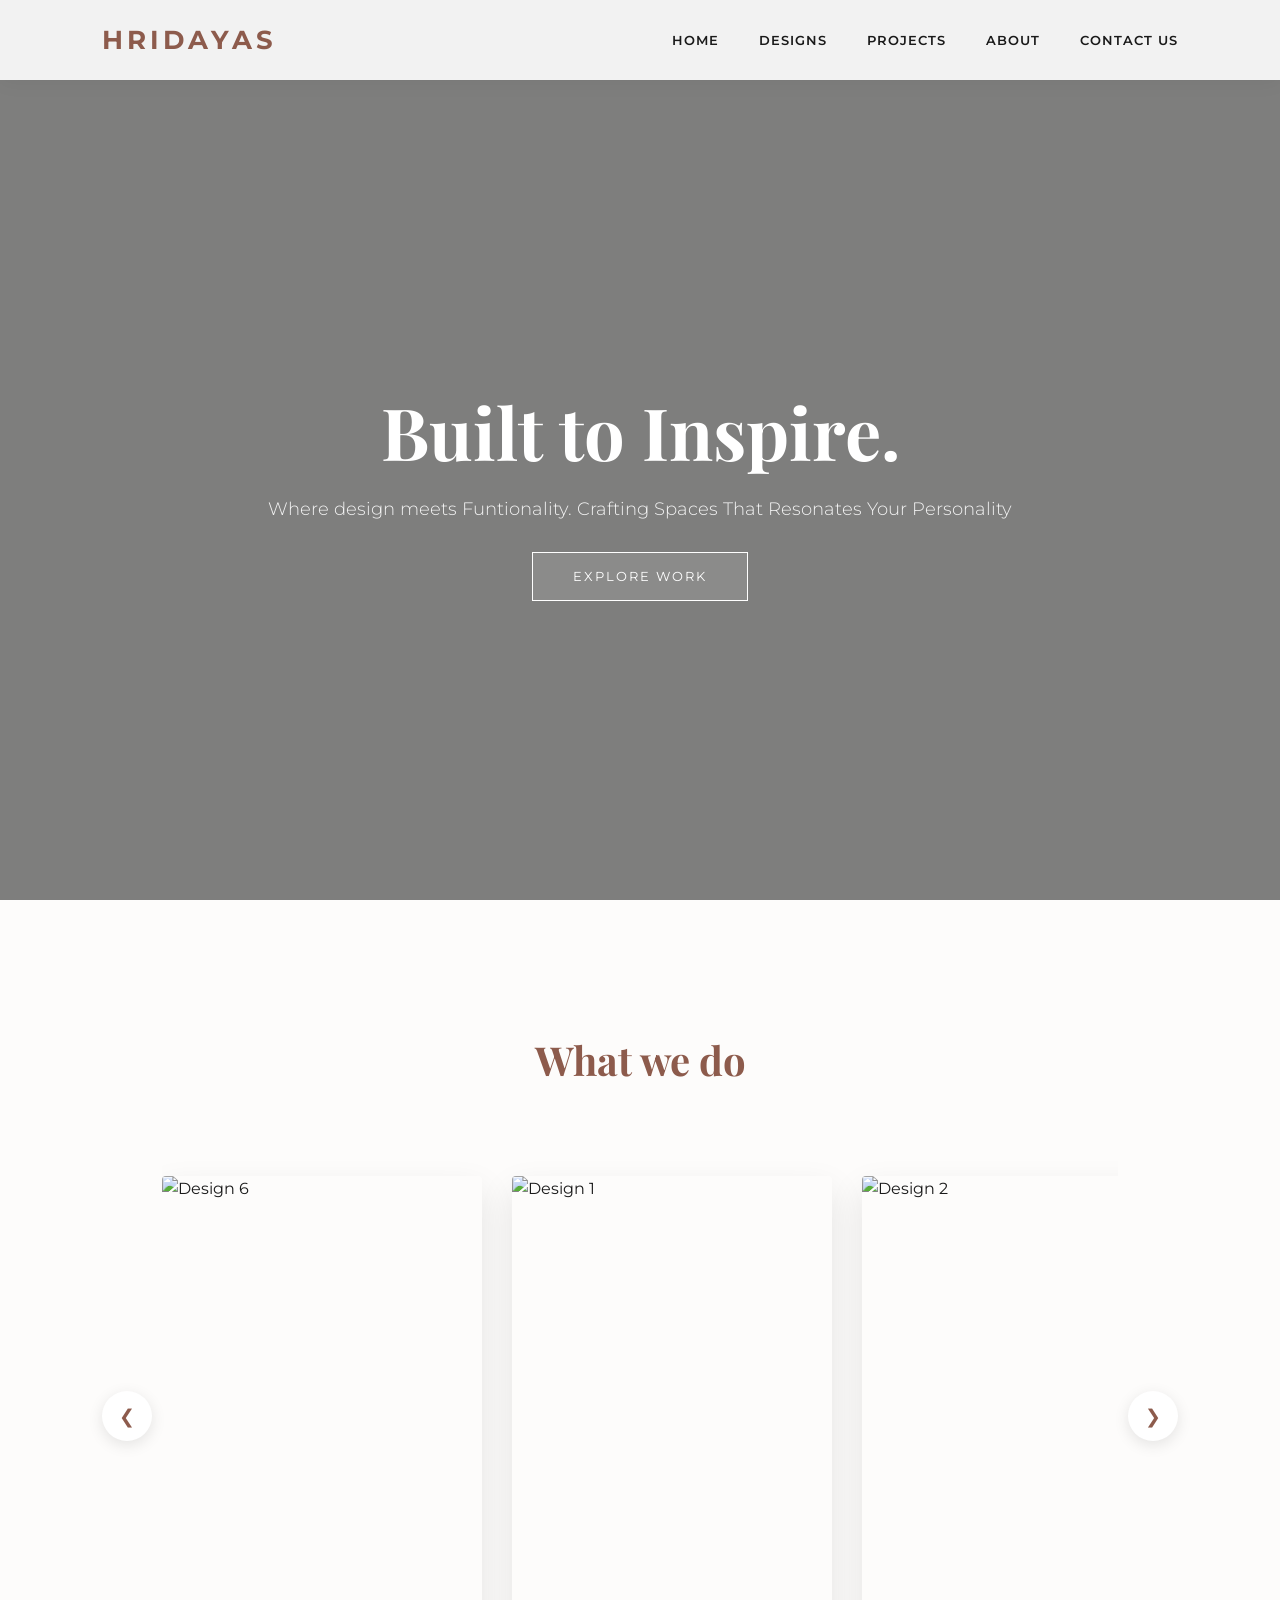
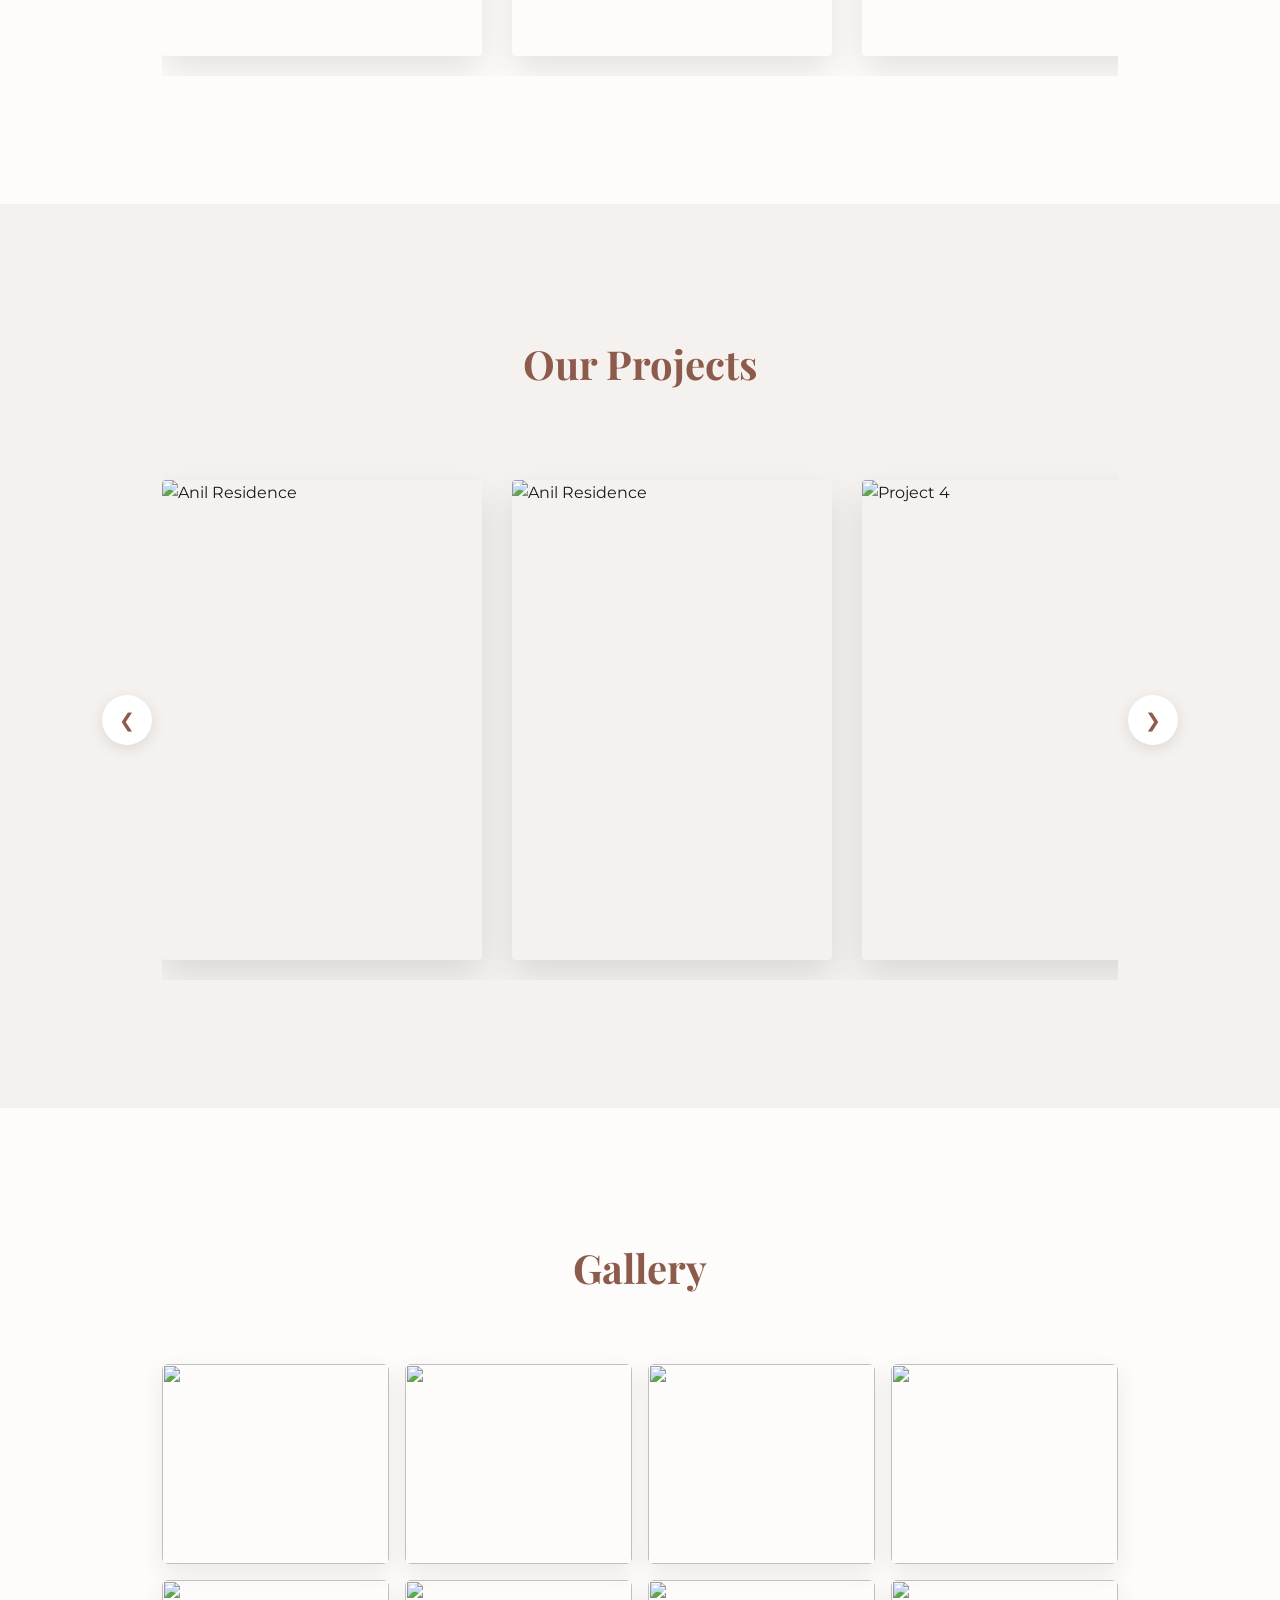
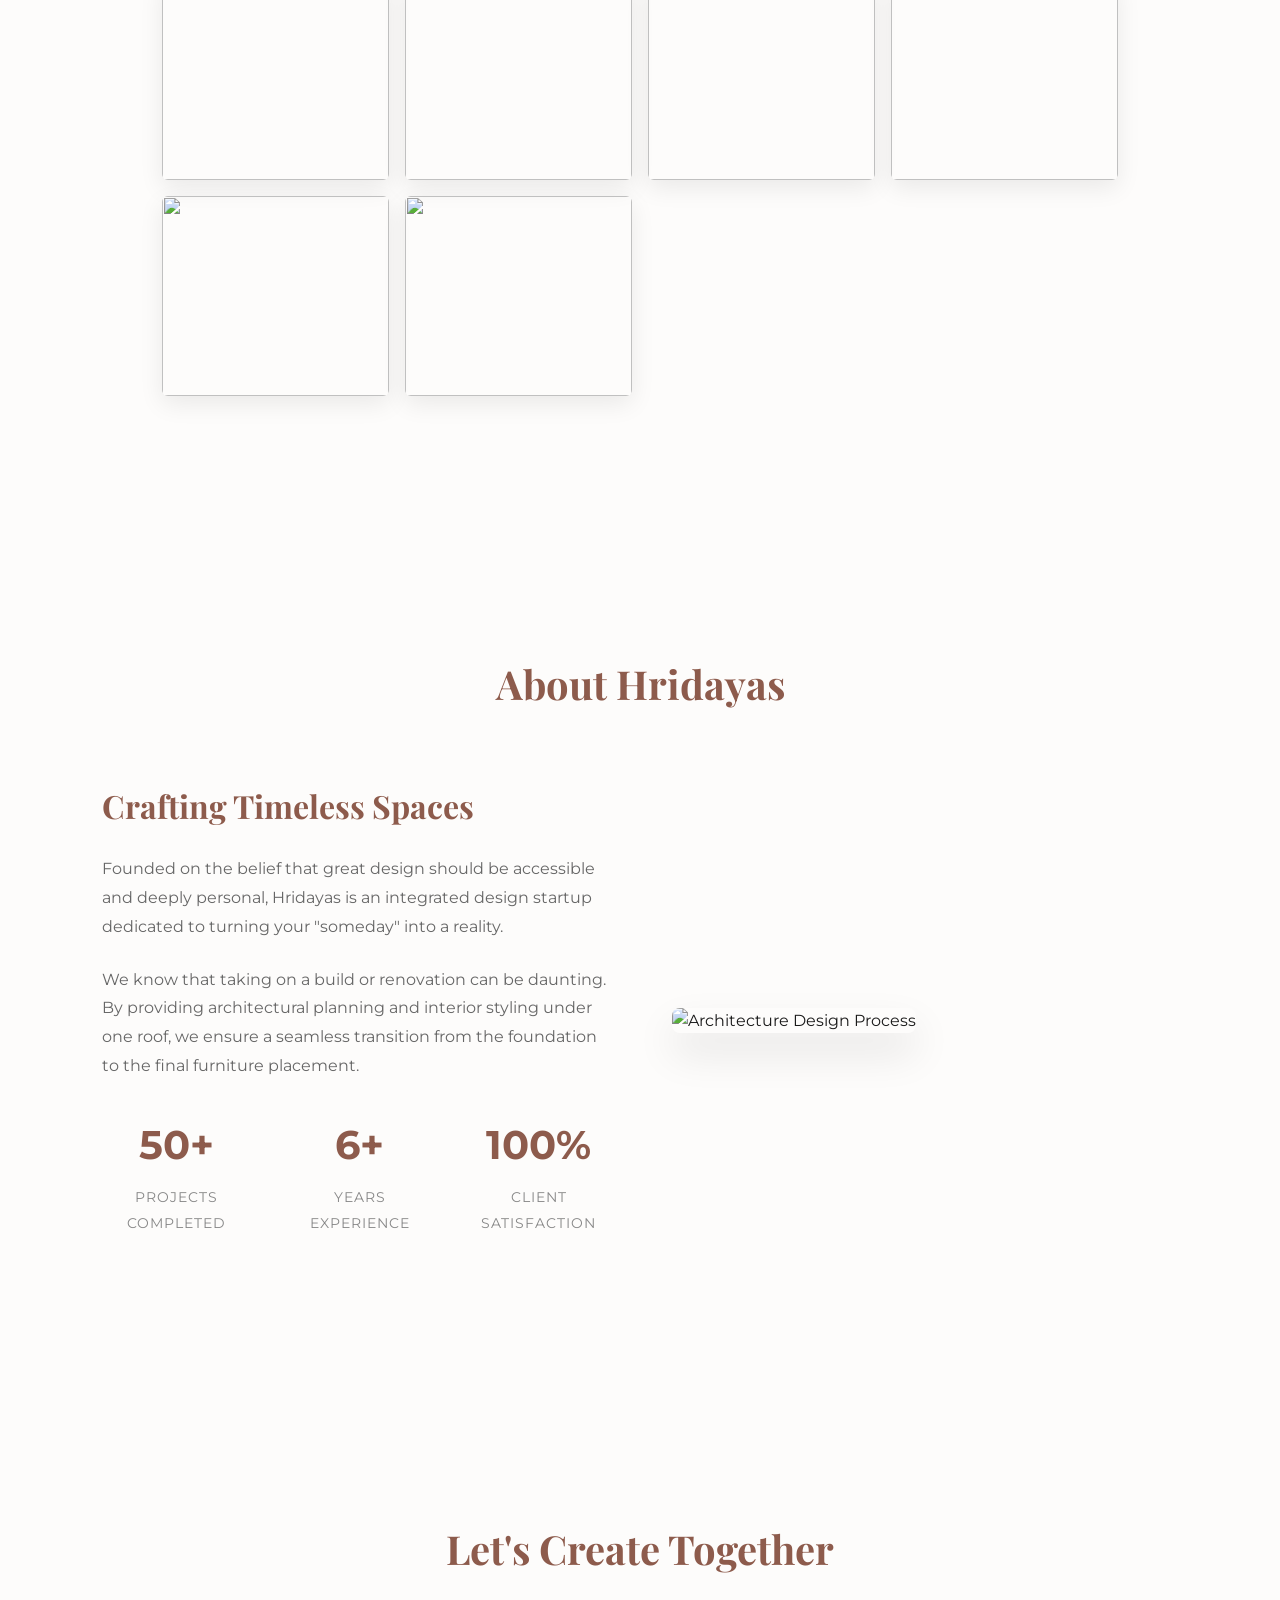
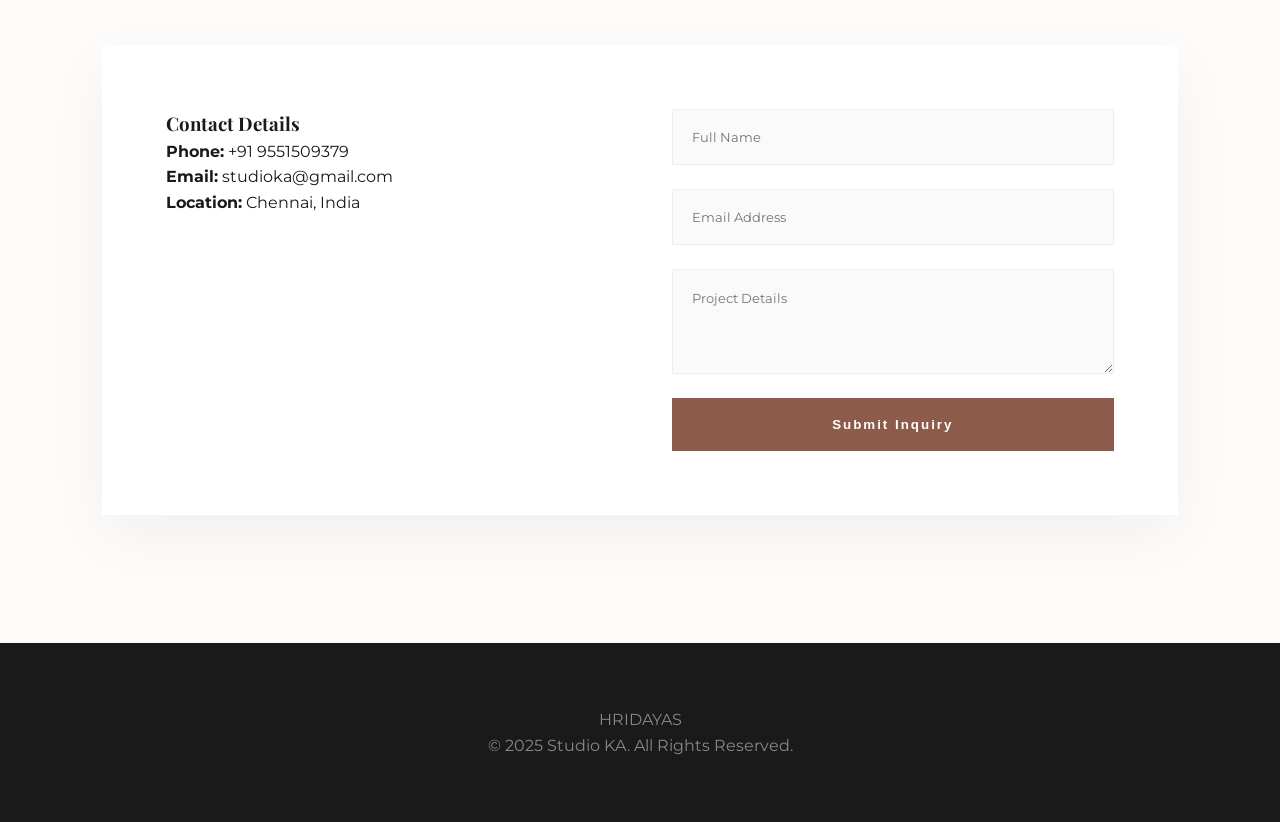
==== commit 5d2bebf9: "Add files via upload" ====
--- a/index.html
+++ b/index.html
@@ -111,18 +111,22 @@
         <div class="section-header">
             <h2>Gallery</h2>
         </div>
-        <div class="gallery-grid">
-            <!-- Add your images inside the `images/` folder and update src accordingly -->
-            <img src="https://github.com/arvindbalakrishna3-cloud/hridayas-portfolio/blob/main/images/maya5.jpg?raw=true" >
-            <img src="https://github.com/arvindbalakrishna3-cloud/hridayas-portfolio/blob/main/images/anil3.jpg?raw=true" >
-            <img src="https://github.com/arvindbalakrishna3-cloud/hridayas-portfolio/blob/main/images/anil4.jpg?raw=true" >
-            <img src="https://github.com/arvindbalakrishna3-cloud/hridayas-portfolio/blob/main/images/maya6.jpg?raw=true" >
-            <img src="https://github.com/arvindbalakrishna3-cloud/hridayas-portfolio/blob/main/images/palavakkam7.jpg?raw=true" >
-            <img src="https://github.com/arvindbalakrishna3-cloud/hridayas-portfolio/blob/main/images/1.jpeg?raw=true" >
-            <img src="https://github.com/arvindbalakrishna3-cloud/hridayas-portfolio/blob/main/images/2.jpg?raw=true" >
-            <img src="https://github.com/arvindbalakrishna3-cloud/hridayas-portfolio/blob/main/images/anil2.jpg?raw=true" >
-            <img src="https://github.com/arvindbalakrishna3-cloud/hridayas-portfolio/blob/main/images/grand1.png?raw=true" >
-            <img src="https://github.com/arvindbalakrishna3-cloud/hridayas-portfolio/blob/main/images/grand2.jpg?raw=true" >
+        <div class="gallery-wrapper">
+            <button class="gallery-arrow prev-gallery-arrow" onclick="moveGallerySlide(-1)">&#10094;</button>
+            <div class="gallery-container" id="gallery-slider">
+                <!-- Add your images inside the `images/` folder and update src accordingly -->
+                <img src="https://github.com/arvindbalakrishna3-cloud/hridayas-portfolio/blob/main/images/maya5.jpg?raw=true" >
+                <img src="https://github.com/arvindbalakrishna3-cloud/hridayas-portfolio/blob/main/images/anil3.jpg?raw=true" >
+                <img src="https://github.com/arvindbalakrishna3-cloud/hridayas-portfolio/blob/main/images/anil4.jpg?raw=true" >
+                <img src="https://github.com/arvindbalakrishna3-cloud/hridayas-portfolio/blob/main/images/maya6.jpg?raw=true" >
+                <img src="https://github.com/arvindbalakrishna3-cloud/hridayas-portfolio/blob/main/images/palavakkam7.jpg?raw=true" >
+                <img src="https://github.com/arvindbalakrishna3-cloud/hridayas-portfolio/blob/main/images/1.jpeg?raw=true" >
+                <img src="https://github.com/arvindbalakrishna3-cloud/hridayas-portfolio/blob/main/images/2.jpg?raw=true" >
+                <img src="https://github.com/arvindbalakrishna3-cloud/hridayas-portfolio/blob/main/images/anil2.jpg?raw=true" >
+                <img src="https://github.com/arvindbalakrishna3-cloud/hridayas-portfolio/blob/main/images/grand1.png?raw=true" >
+                <img src="https://github.com/arvindbalakrishna3-cloud/hridayas-portfolio/blob/main/images/grand2.jpg?raw=true" >
+            </div>
+            <button class="gallery-arrow next-gallery-arrow" onclick="moveGallerySlide(1)">&#10095;</button>
         </div>
     </section>
 
--- a/style.css
+++ b/style.css
@@ -388,15 +388,23 @@
     100% { transform: translateX(0) scale(1.02); }
 }
 
-/* --- GALLERY GRID --- */
-.gallery-grid {
+/* --- GALLERY --- */
+.gallery-wrapper {
+    position: relative;
+    padding: 0 60px;
+    max-width: 1400px;
+    margin: 0 auto;
+}
+
+.gallery-container {
     display: grid;
     grid-template-columns: repeat(auto-fit, minmax(200px, 1fr));
     gap: 16px;
     max-width: 1200px;
     margin: 0 auto;
 }
-.gallery-grid img {
+
+.gallery-container img {
     width: 100%;
     height: 200px;
     object-fit: cover;
@@ -405,7 +413,38 @@
     transition: transform 300ms ease, box-shadow 300ms ease;
     box-shadow: 0 8px 24px rgba(0,0,0,0.08);
 }
-.gallery-grid img:hover { transform: scale(1.03); box-shadow: 0 18px 40px rgba(0,0,0,0.12); }
+
+.gallery-container img:hover { 
+    transform: scale(1.08); 
+    box-shadow: 0 18px 40px rgba(0,0,0,0.15); 
+}
+
+/* Gallery Arrow Buttons - Hidden by default */
+.gallery-arrow {
+    position: absolute;
+    top: 50%;
+    transform: translateY(-50%);
+    background: white;
+    color: var(--primary);
+    border: none;
+    width: 50px;
+    height: 50px;
+    border-radius: 50%;
+    cursor: pointer;
+    z-index: 100;
+    box-shadow: 0 4px 15px rgba(0,0,0,0.1);
+    font-size: 1.2rem;
+    transition: var(--transition);
+    display: none;
+}
+
+.gallery-arrow:hover {
+    background: var(--primary);
+    color: white;
+}
+
+.prev-gallery-arrow { left: 0; }
+.next-gallery-arrow { right: 0; }
 
 /* --- LIGHTBOX / MODAL --- */
 .lightbox {
@@ -443,7 +482,52 @@
     cursor: pointer;
 }
 
+@media (max-width: 768px) {
+    .gallery-wrapper { padding: 0 60px; }
+    
+    /* Show gallery arrows on mobile */
+    .gallery-arrow { 
+        display: flex;
+        align-items: center;
+        justify-content: center;
+        width: 40px;
+        height: 40px;
+        font-size: 1rem;
+    }
+    
+    /* Convert gallery to horizontal slider on mobile */
+    .gallery-container {
+        display: flex;
+        overflow-x: auto;
+        scroll-behavior: smooth;
+        gap: 12px;
+        padding: 20px 0;
+        scrollbar-width: none;
+        grid-template-columns: none;
+    }
+    
+    .gallery-container::-webkit-scrollbar {
+        display: none;
+    }
+    
+    .gallery-container img {
+        flex: 0 0 70%;
+        min-width: 300px;
+        height: 300px;
+        margin: 0;
+    }
+}
+
 @media (max-width: 480px) {
-    .gallery-grid img { height: 140px; }
+    .gallery-container img { 
+        flex: 0 0 85%;
+        min-width: 200px;
+        height: 250px; 
+    }
+    .gallery-arrow {
+        width: 35px;
+        height: 35px;
+        font-size: 0.9rem;
+    }
     .lightbox { padding: 18px; }
 }
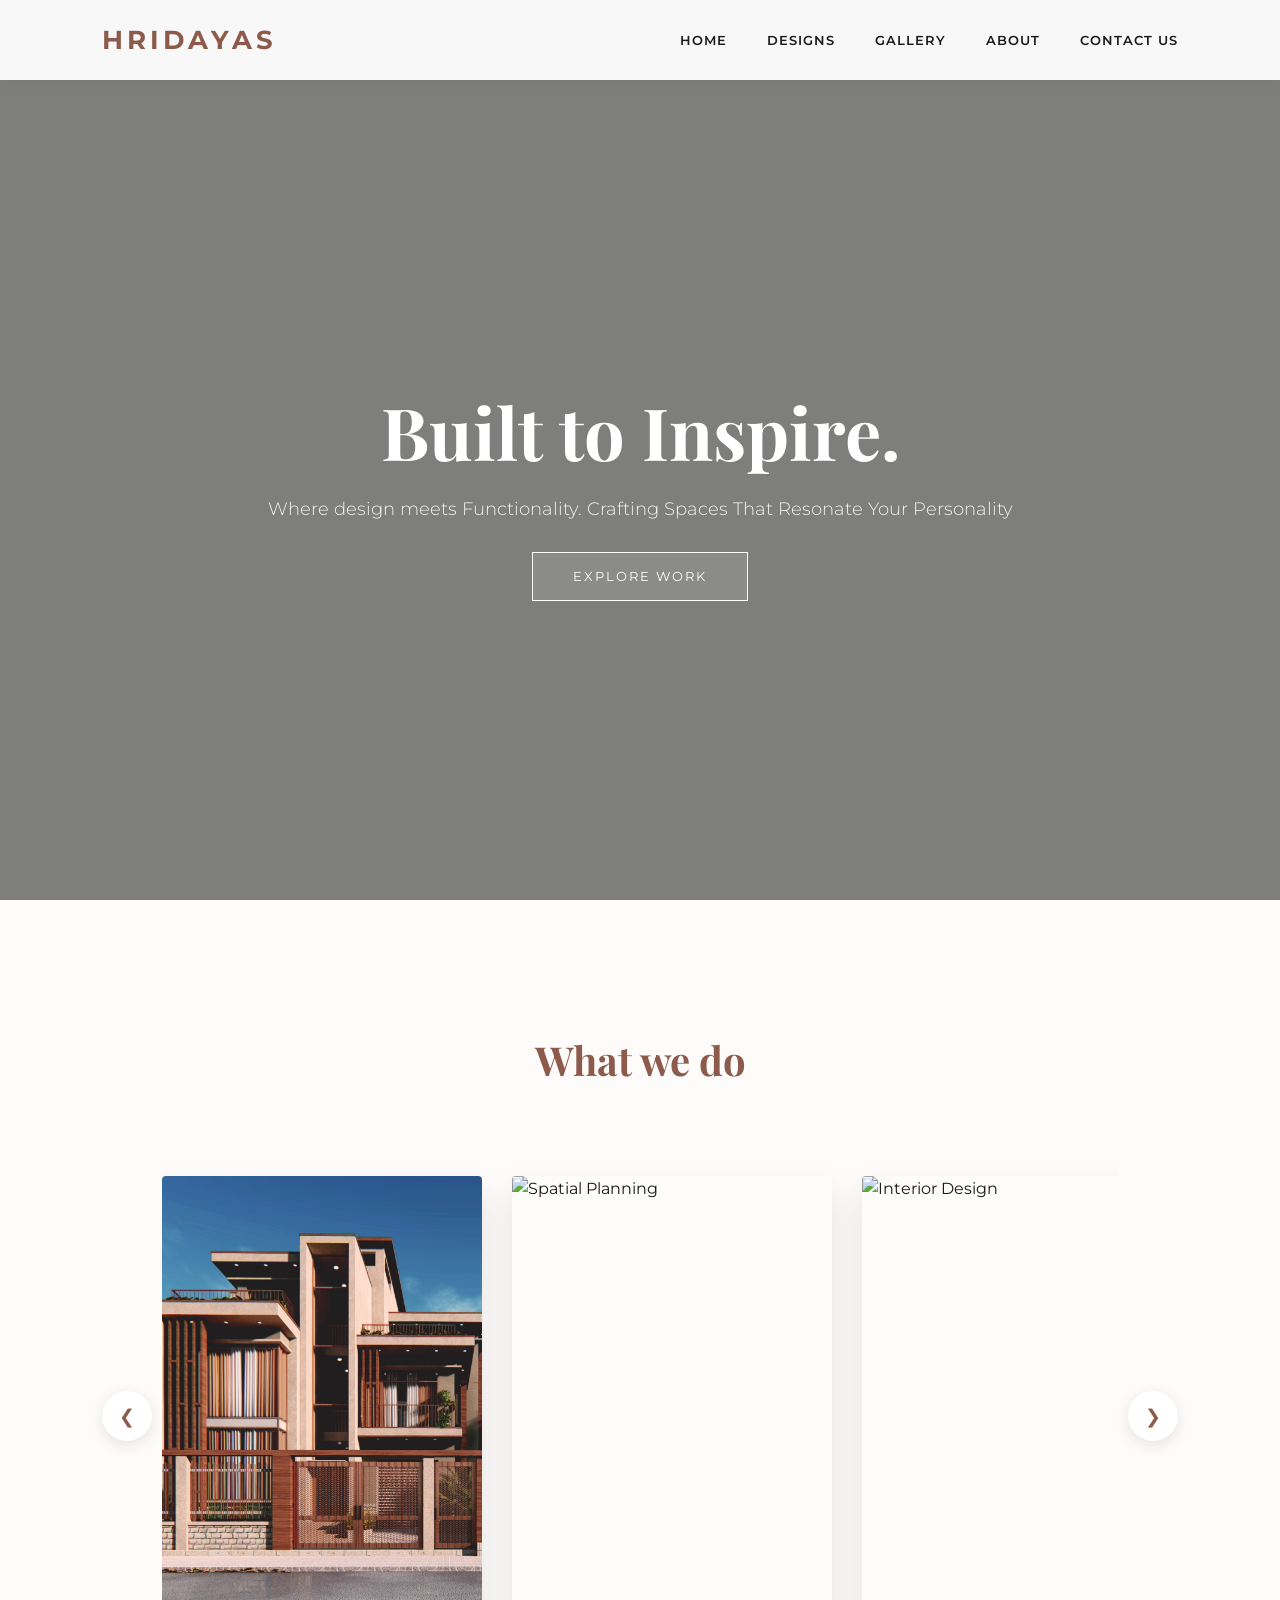
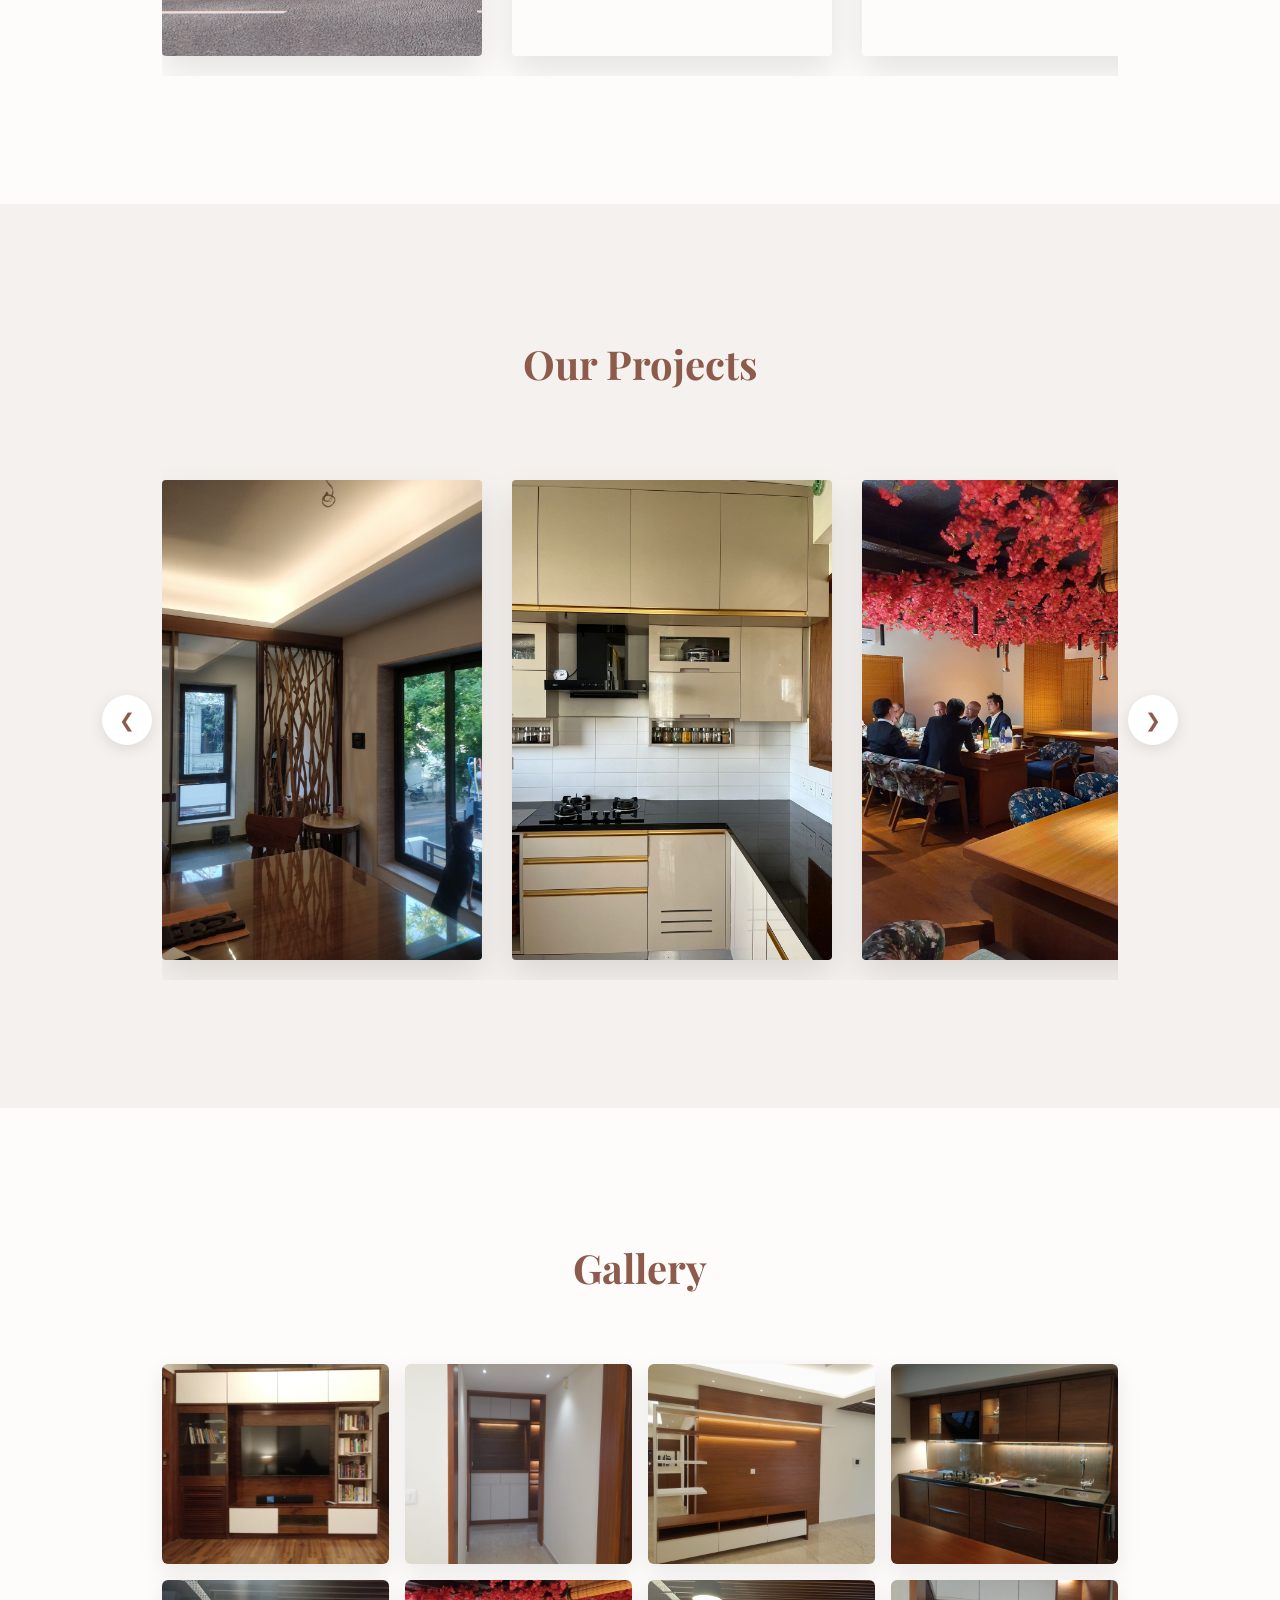
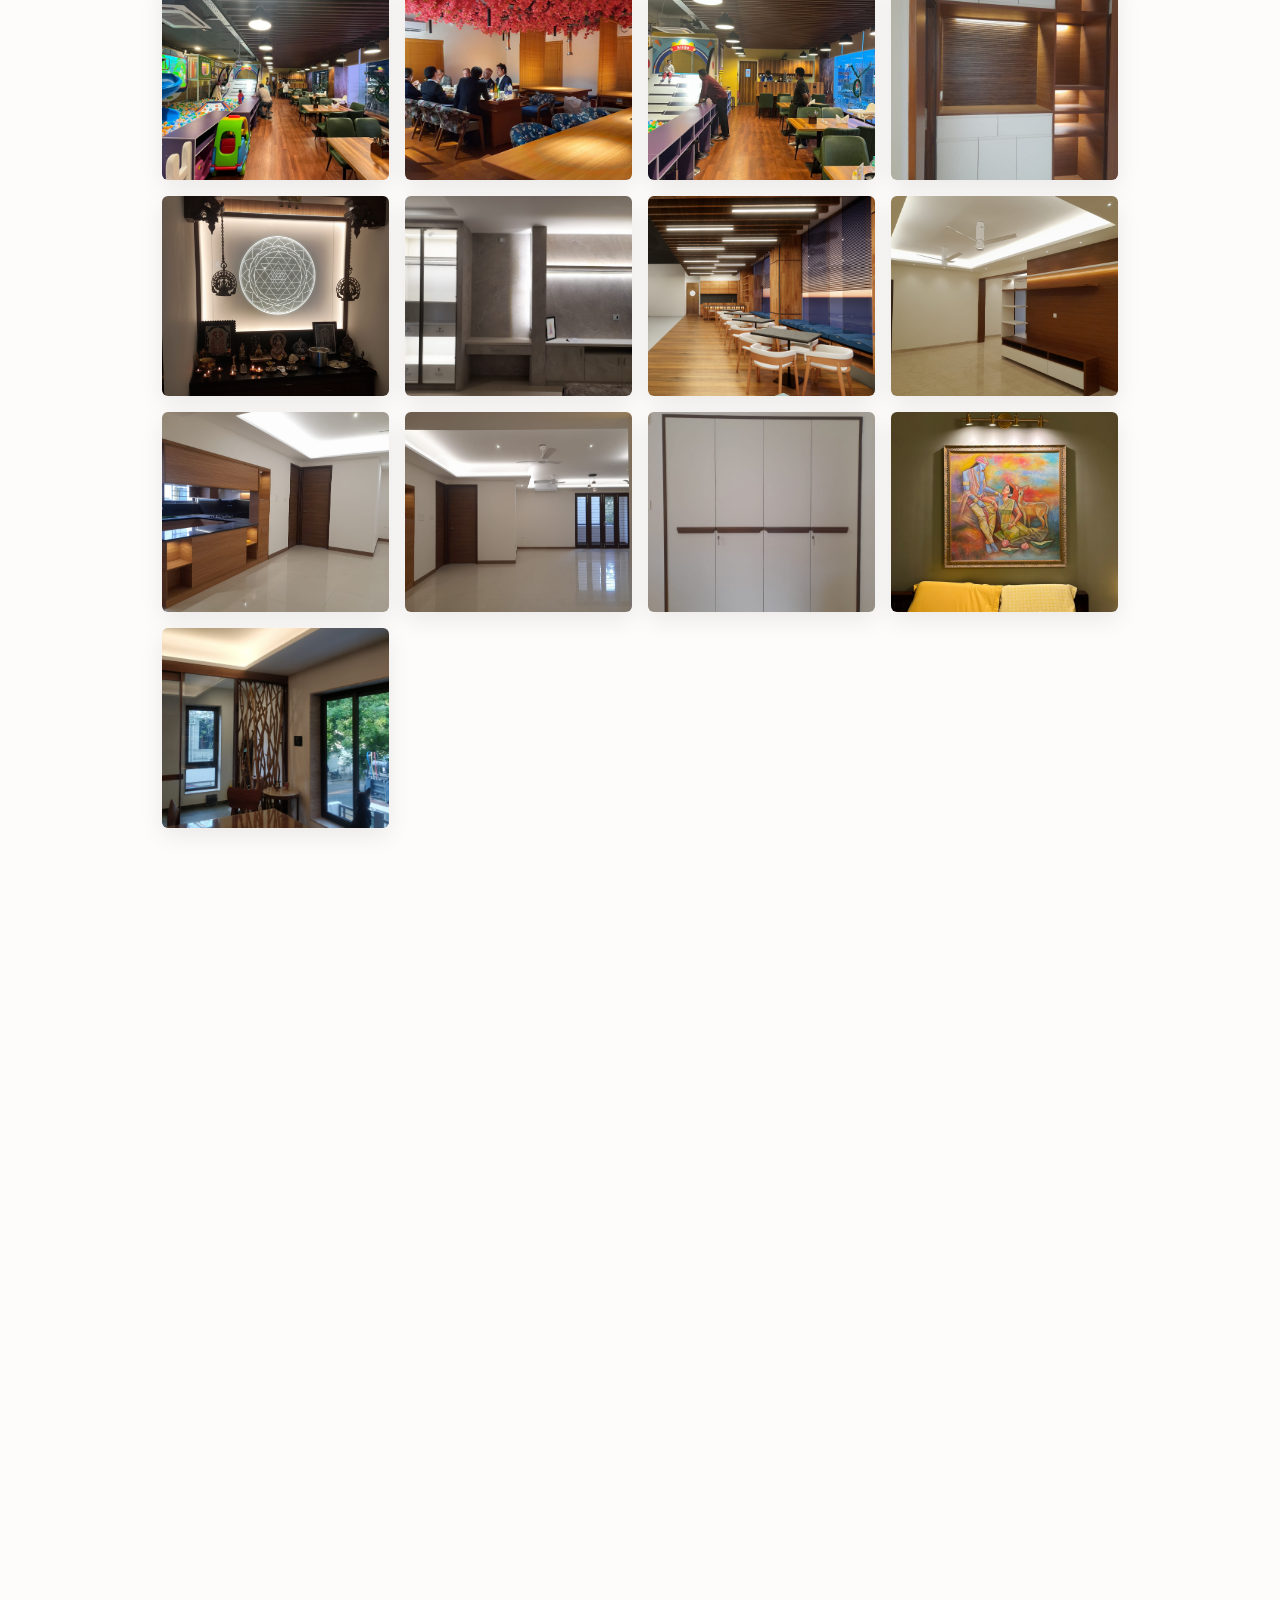
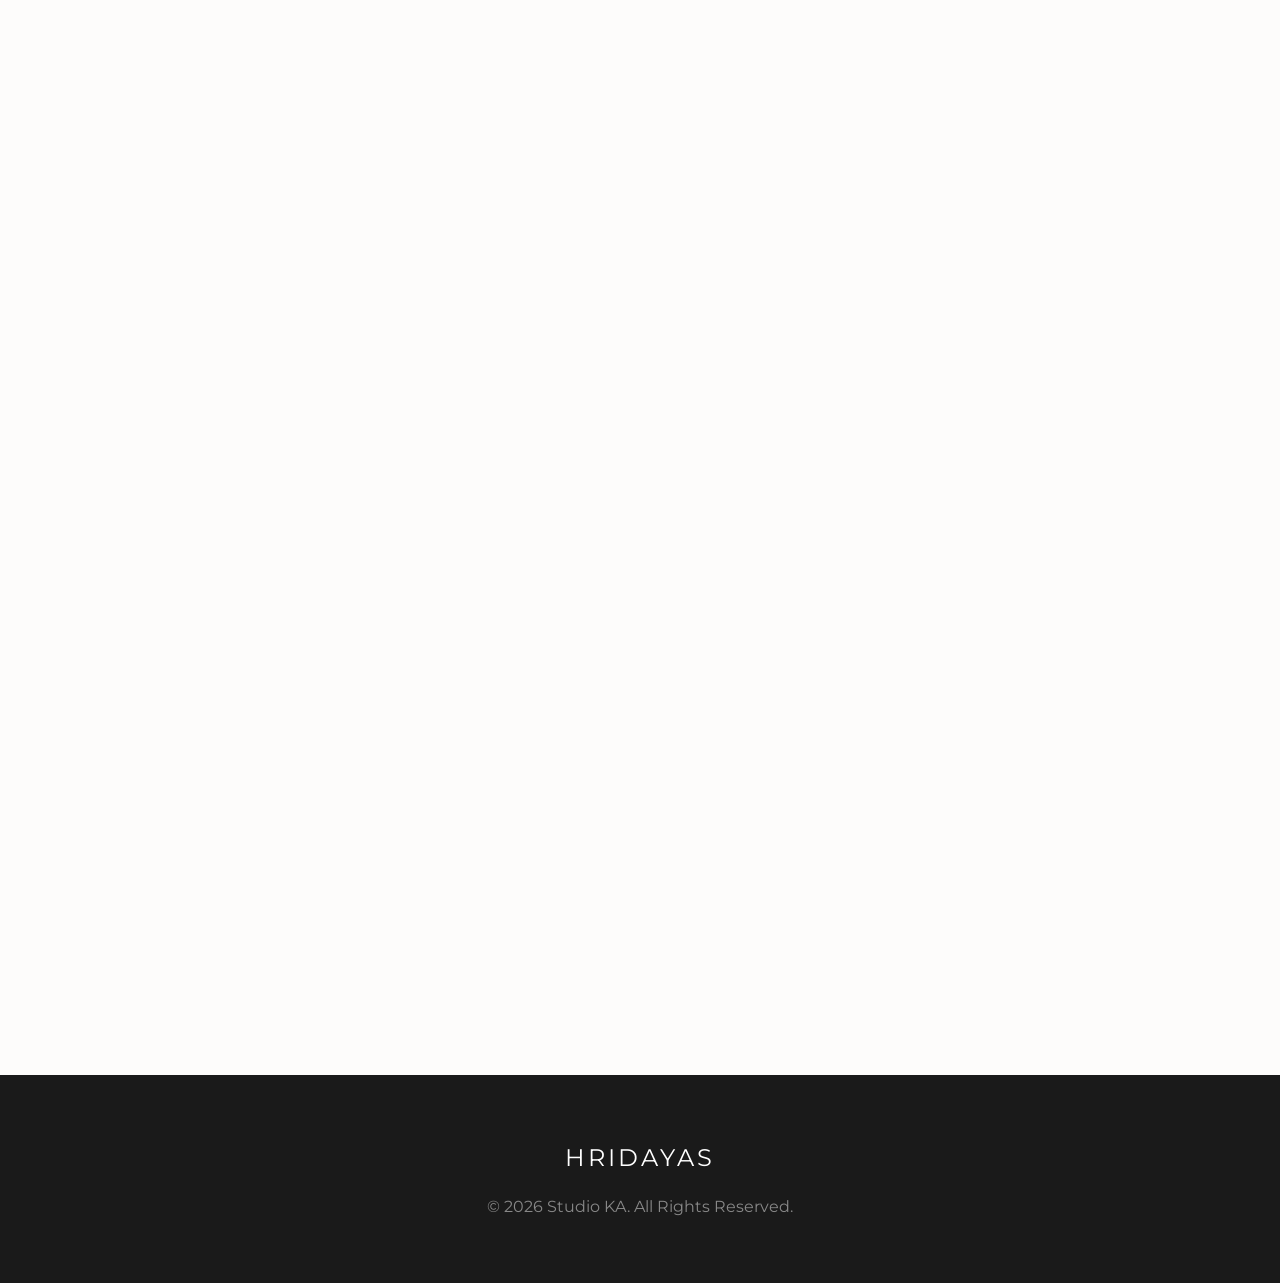
==== commit 68a32021: "Add files via upload Updated files new changes" ====
--- a/index.html
+++ b/index.html
@@ -1,5 +1,3 @@
-<!--https://github.com/arvindbalakrishna3-cloud/hridayas-portfolio -->
-<!-- https://tonyteaches.tech/google-cloud-free-tier-hosting/ -->
 <!DOCTYPE html>
 <html lang="en">
 <head>
@@ -19,7 +17,7 @@
         <ul class="nav-links" id="menu">
             <li><a href="#home">HOME</a></li>
             <li><a href="#designs">DESIGNS</a></li>
-            <li><a href="#projects">PROJECTS</a></li>
+            <li><a href="#gallery">GALLERY</a></li>
             <li><a href="#about">ABOUT</a></li>
             <li><a href="#contact">CONTACT US</a></li>
         </ul>
@@ -28,12 +26,10 @@
     <section id="home" class="hero">
         <div class="hero-content">
             <h1>Built to Inspire.</h1>
-            <p>Where design meets Funtionality. Crafting Spaces That Resonates Your Personality</p>
-            
+            <p>Where design meets Functionality. Crafting Spaces That Resonate Your Personality</p>
             <a href="#projects" class="btn">Explore Work</a>
         </div>
     </section>
-
 
     <section id="designs">
         <div class="section-header">
@@ -42,25 +38,24 @@
         <div class="slider-wrapper">
             <button class="slide-arrow prev-arrow" onclick="moveSlide('design-slider', -1)">&#10094;</button>
             <div class="slider-container" id="design-slider">
-                  
                 <div class="card slide">
-                    <img src="https://github.com/arvindbalakrishna3-cloud/hridayas-portfolio/blob/main/images/4.jpg?raw=true" alt="Design 6">
+                    <img src="designs/4.jpg" alt="Elevation Design">
                     <div class="card-overlay"><h3>Elevation</h3></div>
                 </div>  
                 <div class="card slide">
-                    <img src="https://i.pinimg.com/736x/4a/8c/bb/4a8cbbe769bb2ef657bd6bcaced19e3b.jpg" alt="Design 1">
+                    <img src="https://i.pinimg.com/736x/4a/8c/bb/4a8cbbe769bb2ef657bd6bcaced19e3b.jpg" alt="Spatial Planning">
                     <div class="card-overlay"><h3>Spatial Planning</h3></div>
                 </div>
                 <div class="card slide">
-                    <img src="https://i.pinimg.com/1200x/5f/61/58/5f6158231ebde10fe0c8fb174f523683.jpg" alt="Design 2">
+                    <img src="https://i.pinimg.com/1200x/5f/61/58/5f6158231ebde10fe0c8fb174f523683.jpg" alt="Interior Design">
                     <div class="card-overlay"><h3>Interior Design</h3></div>
                 </div>
                 <div class="card slide">
-                    <img src="https://i.pinimg.com/736x/3e/71/5c/3e715c7ea245a880871b913c11b1b71b.jpg" alt="Design 3">
+                    <img src="https://i.pinimg.com/736x/3e/71/5c/3e715c7ea245a880871b913c11b1b71b.jpg" alt="Lighting Design">
                     <div class="card-overlay"><h3>Lighting Design</h3></div>
                 </div>
                 <div class="card slide">
-                    <img src="https://images.unsplash.com/photo-1615529182904-14819c35db37?q=80&w=800" alt="Design 4">
+                    <img src="https://images.unsplash.com/photo-1615529182904-14819c35db37?q=80&w=800" alt="Material Selection">
                     <div class="card-overlay"><h3>Material Selection</h3></div>
                 </div>
             </div>
@@ -76,36 +71,33 @@
             <button class="slide-arrow prev-arrow" onclick="moveSlide('project-slider', -1)">&#10094;</button>
             <div class="slider-container" id="project-slider">
                 <div class="card slide">
-                    <img src="https://github.com/arvindbalakrishna3-cloud/hridayas-portfolio/blob/main/images/maya4.jpg?raw=true" alt="Anil Residence">
+                    <img src="gallery/maya4.jpg" alt="Anil Residence">
                     <div class="card-overlay"><h3>Residence</h3><p>Gandhi Nagar, Adyar</p></div>
                 </div>
                 <div class="card slide">
-                    <img src="https://github.com/arvindbalakrishna3-cloud/hridayas-portfolio/blob/main/images/sus5.jpg?raw=true" alt="Anil Residence">
+                    <img src="gallery/sus5.jpg" alt="Casa Grand">
                     <div class="card-overlay"><h3>Casa Grand</h3><p>Chennai</p></div>
                 </div>
-       
-             <div class="card slide">
-                    <img src="https://github.com/arvindbalakrishna3-cloud/hridayas-portfolio/blob/main/images/1.jpeg?raw=true" alt="Project 4" >
+                <div class="card slide">
+                    <img src="gallery/1.jpeg" alt="Oyama Japanese Restaurant">
                     <div class="card-overlay"><h3>Oyama Japanese Restaurant</h3><p>Chennai</p></div>
                 </div>
                 <div class="card slide">
-                    <img src="https://github.com/arvindbalakrishna3-cloud/hridayas-portfolio/blob/main/images/anil1.jpg?raw=true" alt="Anil Residence">
+                    <img src="gallery/anil1.jpg" alt="Anil Residence Alwarpet">
                     <div class="card-overlay"><h3>Residence</h3><p>Alwarpet, Chennai</p></div>
                 </div>
                 <div class="card slide">
-                    <img src="https://github.com/arvindbalakrishna3-cloud/hridayas-portfolio/blob/main/images/palavakkam7.jpg?raw=true"  alt="Project 5">
+                    <img src="gallery/palavakkam7.jpg" alt="Tickles Kids Zone">
                     <div class="card-overlay"><h3>Tickles Kids Zone</h3><p>Palavakkam</p></div>
                 </div>
-                 <div class="card slide">
-                    <img src="https://github.com/arvindbalakrishna3-cloud/hridayas-portfolio/blob/main/images/ramanium5.jpg?raw=true"  alt="Project 5">
+                <div class="card slide">
+                    <img src="gallery/ramanium5.jpg" alt="Ramaniyam Saras">
                     <div class="card-overlay"><h3>Ramaniyam Saras</h3><p>Chennai</p></div>
                 </div>
-                
             </div>
             <button class="slide-arrow next-arrow" onclick="moveSlide('project-slider', 1)">&#10095;</button>
         </div>
     </section>
-
 
     <section id="gallery">
         <div class="section-header">
@@ -114,22 +106,27 @@
         <div class="gallery-wrapper">
             <button class="gallery-arrow prev-gallery-arrow" onclick="moveGallerySlide(-1)">&#10094;</button>
             <div class="gallery-container" id="gallery-slider">
-                <!-- Add your images inside the `images/` folder and update src accordingly -->
-                <img src="https://github.com/arvindbalakrishna3-cloud/hridayas-portfolio/blob/main/images/maya5.jpg?raw=true" >
-                <img src="https://github.com/arvindbalakrishna3-cloud/hridayas-portfolio/blob/main/images/anil3.jpg?raw=true" >
-                <img src="https://github.com/arvindbalakrishna3-cloud/hridayas-portfolio/blob/main/images/anil4.jpg?raw=true" >
-                <img src="https://github.com/arvindbalakrishna3-cloud/hridayas-portfolio/blob/main/images/maya6.jpg?raw=true" >
-                <img src="https://github.com/arvindbalakrishna3-cloud/hridayas-portfolio/blob/main/images/palavakkam7.jpg?raw=true" >
-                <img src="https://github.com/arvindbalakrishna3-cloud/hridayas-portfolio/blob/main/images/1.jpeg?raw=true" >
-                <img src="https://github.com/arvindbalakrishna3-cloud/hridayas-portfolio/blob/main/images/2.jpg?raw=true" >
-                <img src="https://github.com/arvindbalakrishna3-cloud/hridayas-portfolio/blob/main/images/anil2.jpg?raw=true" >
-                <img src="https://github.com/arvindbalakrishna3-cloud/hridayas-portfolio/blob/main/images/grand1.png?raw=true" >
-                <img src="https://github.com/arvindbalakrishna3-cloud/hridayas-portfolio/blob/main/images/grand2.jpg?raw=true" >
+                <img src="gallery/maya5.jpg" alt="Portfolio Image 1">
+                <img src="gallery/anil3.jpg" alt="Portfolio Image 2">
+                <img src="gallery/anil4.jpg" alt="Portfolio Image 3">
+                <img src="gallery/maya6.jpg" alt="Portfolio Image 4">
+                <img src="gallery/palavakkam7.jpg" alt="Portfolio Image 5">
+                <img src="gallery/1.jpeg" alt="Portfolio Image 6">
+                <img src="gallery/2.jpg" alt="Portfolio Image 7">
+                <img src="gallery/anil2.jpg" alt="Portfolio Image 8">
+                <img src="gallery/grand1.png" alt="Portfolio Image 9">
+                <img src="gallery/grand2.jpg" alt="Portfolio Image 10">
+                <img src="gallery/4.png" alt="Portfolio Image 11">
+                <img src="gallery/anil1.jpg" alt="Portfolio Image 12">
+                <img src="gallery/ramanium1.jpg" alt="Portfolio Image 13">
+                <img src="gallery/ramanium3.jpg" alt="Portfolio Image 14">
+                <img src="gallery/ramanium4.jpg" alt="Portfolio Image 15">
+                <img src="gallery/sus4.jpg" alt="Portfolio Image 16">
+                <img src="gallery/maya4.jpg" alt="Portfolio Image 17">
             </div>
             <button class="gallery-arrow next-gallery-arrow" onclick="moveGallerySlide(1)">&#10095;</button>
         </div>
     </section>
-
 
     <section id="about">
         <div class="section-header">
@@ -139,7 +136,7 @@
             <div class="about-content">
                 <h3>Crafting Timeless Spaces</h3>
                 <p>Founded on the belief that great design should be accessible and deeply personal, Hridayas is an integrated design startup dedicated to turning your "someday" into a reality.</p>
-                <p>​We know that taking on a build or renovation can be daunting. By providing architectural planning and interior styling under one roof, we ensure a seamless transition from the foundation to the final furniture placement.</p>
+                <p>We know that taking on a build or renovation can be daunting. By providing architectural planning and interior styling under one roof, we ensure a seamless transition from the foundation to the final furniture placement.</p>
                 <div class="about-stats">
                     <div class="stat">
                         <h4>50+</h4>
@@ -173,7 +170,7 @@
             <form class="contact-form">
                 <input type="text" placeholder="Full Name" required>
                 <input type="email" placeholder="Email Address" required>
-                <textarea rows="4" placeholder="Project Details"></textarea>
+                <textarea rows="4" placeholder="Project Details" required></textarea>
                 <button type="submit">Submit Inquiry</button>
             </form>
         </div>
@@ -181,15 +178,15 @@
 
     <footer>
         <div class="footer-logo">HRIDAYAS</div>
-        <p>&copy; 2025 Studio KA. All Rights Reserved.</p>
+        <p>&copy; 2026 Studio KA. All Rights Reserved.</p>
     </footer>
 
-    <!-- Lightbox for gallery images -->
     <div id="lightbox" class="lightbox" aria-hidden="true">
         <button class="lightbox-close" aria-label="Close">&times;</button>
         <img class="lightbox-img" src="" alt="" />
         <p class="lightbox-caption"></p>
     </div>
+    
     <script src="script.js"></script>
 </body>
 </html>
--- a/style.css
+++ b/style.css
@@ -1,9 +1,9 @@
 /* --- 1. ROOT VARIABLES --- */
 :root {
-    --primary: #8D5B4C;    /* Terracotta */
-    --accent: #D4AF37;     /* Indian Gold */
-    --dark: #1A1A1A;       /* Charcoal */
-    --light: #FDFCFB;      /* Off-white */
+    --primary: #8D5B4C;    
+    --accent: #D4AF37;     
+    --dark: #1A1A1A;       
+    --light: #FDFCFB;      
     --nav-height: 80px;
     --transition: all 0.4s cubic-bezier(0.25, 1, 0.5, 1);
 }
@@ -31,17 +31,17 @@
     font-family: 'Playfair Display', serif;
 }
 
-/* --- 3. NAVIGATION (Glassmorphism) --- */
+/* --- 3. NAVIGATION --- */
 nav {
     height: var(--nav-height);
     padding: 0 8%;
     display: flex;
     justify-content: space-between;
     align-items: center;
-    position: fixed; /* Fixed to top */
+    position: fixed; 
     top: 0;
     width: 100%;
-    background: rgba(255, 255, 255, 0.9);
+    background: rgba(255, 255, 255, 0.95);
     backdrop-filter: blur(10px);
     z-index: 2000;
     box-shadow: 0 2px 20px rgba(0,0,0,0.05);
@@ -75,29 +75,27 @@
     color: var(--primary);
 }
 
-/* --- 4. HERO SECTION (Corrected Background) --- */
+/* --- 4. HERO SECTION --- */
 .hero {
     position: relative;
     width: 100%;
-    height: 100vh; /* Full Viewport Height */
+    height: 100vh; 
     display: flex;
     align-items: center;
     justify-content: center;
     text-align: center;
     color: white;
     padding: 0 10%;
-    
-    /* Background Image Fix */
     background: linear-gradient(rgba(0,0,0,0.5), rgba(0,0,0,0.5)), 
                 url('https://images.unsplash.com/photo-1613490493576-7fde63acd811?q=80&w=2000');
-    background-size: cover;      /* Fills screen without stretching */
-    background-position: center; /* Centers the image focus */
+    background-size: cover;      
+    background-position: center; 
     background-repeat: no-repeat;
-    background-attachment: fixed; /* Parallax effect */
+    background-attachment: fixed; 
 }
 
 .hero-content {
-    margin-top: var(--nav-height); /* Offset for the fixed nav */
+    margin-top: var(--nav-height); 
     max-width: 800px;
 }
 
@@ -131,7 +129,7 @@
     color: var(--primary);
 }
 
-/* --- 5. SLIDER & GRIDS --- */
+/* --- 5. SECTIONS & SLIDERS --- */
 section {
     padding: 8rem 8%;
 }
@@ -150,25 +148,27 @@
     color: var(--primary);
 }
 
-/* Slider Overlap Fix */
 .slider-wrapper {
     position: relative;
-    padding: 0 60px; /* Space created for buttons */
+    padding: 0 60px; 
     max-width: 1400px;
     margin: 0 auto;
 }
 
+/* Added scroll-snap for ultra-smooth mobile swiping */
 .slider-container {
     display: flex;
     overflow-x: auto;
     scroll-behavior: smooth;
     gap: 30px;
     padding: 20px 0;
-    scrollbar-width: none; /* Hide scrollbar Firefox */
+    scrollbar-width: none; 
+    scroll-snap-type: x mandatory; 
+    -webkit-overflow-scrolling: touch; 
 }
 
 .slider-container::-webkit-scrollbar {
-    display: none; /* Hide scrollbar Chrome/Safari */
+    display: none; 
 }
 
 .slide {
@@ -179,6 +179,7 @@
     overflow: hidden;
     border-radius: 4px;
     box-shadow: 0 15px 35px rgba(0,0,0,0.1);
+    scroll-snap-align: center; 
 }
 
 .slide img {
@@ -206,7 +207,6 @@
 .slide:hover img, .slide.hover img { transform: scale(1.1); }
 .slide:hover .card-overlay, .slide.hover .card-overlay { opacity: 1; }
 
-/* Arrows Outside Images */
 .slide-arrow {
     position: absolute;
     top: 50%;
@@ -232,7 +232,103 @@
 .prev-arrow { left: 0; }
 .next-arrow { right: 0; }
 
-/* --- 6. CONTACT & FOOTER --- */
+/* --- 6. GALLERY --- */
+.gallery-wrapper {
+    position: relative;
+    padding: 0 60px;
+    max-width: 1400px;
+    margin: 0 auto;
+}
+
+.gallery-container {
+    display: grid;
+    grid-template-columns: repeat(auto-fit, minmax(200px, 1fr));
+    gap: 16px;
+    max-width: 1200px;
+    margin: 0 auto;
+}
+
+.gallery-container img {
+    width: 100%;
+    height: 200px;
+    object-fit: cover;
+    border-radius: 6px;
+    cursor: pointer;
+    transition: transform 300ms ease, box-shadow 300ms ease;
+    box-shadow: 0 8px 24px rgba(0,0,0,0.08);
+}
+
+.gallery-container img:hover { 
+    transform: scale(1.05); 
+    box-shadow: 0 18px 40px rgba(0,0,0,0.15); 
+}
+
+.gallery-arrow {
+    position: absolute;
+    top: 50%;
+    transform: translateY(-50%);
+    background: white;
+    color: var(--primary);
+    border: none;
+    width: 50px;
+    height: 50px;
+    border-radius: 50%;
+    cursor: pointer;
+    z-index: 100;
+    box-shadow: 0 4px 15px rgba(0,0,0,0.1);
+    font-size: 1.2rem;
+    transition: var(--transition);
+    display: none;
+}
+
+.gallery-arrow:hover {
+    background: var(--primary);
+    color: white;
+}
+
+.prev-gallery-arrow { left: 0; }
+.next-gallery-arrow { right: 0; }
+
+/* --- 7. ABOUT & CONTACT --- */
+.about-container {
+    display: grid;
+    grid-template-columns: 1fr 1fr;
+    gap: 4rem;
+    align-items: center;
+    max-width: 1200px;
+    margin: 0 auto;
+}
+
+.about-content h3 {
+    font-size: 2rem;
+    color: var(--primary);
+    margin-bottom: 1.5rem;
+}
+
+.about-content p {
+    margin-bottom: 1.5rem;
+    line-height: 1.8;
+    color: #666;
+}
+
+.about-stats {
+    display: flex;
+    gap: 3rem;
+    margin-top: 2rem;
+}
+
+.stat { text-align: center; }
+.stat h4 { font-size: 2.5rem; color: var(--primary); margin-bottom: 0.5rem; }
+.stat p { font-size: 0.9rem; color: #888; text-transform: uppercase; letter-spacing: 1px; }
+
+.about-image img {
+    width: 100%;
+    height: 400px;
+    object-fit: cover;
+    border-radius: 8px;
+    box-shadow: 0 20px 40px rgba(0,0,0,0.1);
+}
+
 .contact-container {
     display: grid;
     grid-template-columns: 1fr 1fr;
@@ -240,6 +336,7 @@
     background: white;
     padding: 4rem;
     box-shadow: 0 20px 60px rgba(0,0,0,0.05);
+    border-radius: 8px;
 }
 
 .contact-form {
@@ -253,6 +350,7 @@
     border: 1px solid #eee;
     font-family: inherit;
     background: #fafafa;
+    border-radius: 4px;
 }
 
 .contact-form button {
@@ -263,59 +361,7 @@
     cursor: pointer;
     font-weight: 700;
     letter-spacing: 2px;
-}
-
-/* --- 7. ABOUT SECTION --- */
-.about-container {
-    display: grid;
-    grid-template-columns: 1fr 1fr;
-    gap: 4rem;
-    align-items: center;
-    max-width: 1200px;
-    margin: 0 auto;
-}
-
-.about-content h3 {
-    font-size: 2rem;
-    color: var(--primary);
-    margin-bottom: 1.5rem;
-}
-
-.about-content p {
-    margin-bottom: 1.5rem;
-    line-height: 1.8;
-    color: #666;
-}
-
-.about-stats {
-    display: flex;
-    gap: 3rem;
-    margin-top: 2rem;
-}
-
-.stat {
-    text-align: center;
-}
-
-.stat h4 {
-    font-size: 2.5rem;
-    color: var(--primary);
-    margin-bottom: 0.5rem;
-}
-
-.stat p {
-    font-size: 0.9rem;
-    color: #888;
-    text-transform: uppercase;
-    letter-spacing: 1px;
-}
-
-.about-image img {
-    width: 100%;
-    height: 400px;
-    object-fit: cover;
-    border-radius: 8px;
-    box-shadow: 0 20px 40px rgba(0,0,0,0.1);
+    border-radius: 4px;
 }
 
 footer {
@@ -325,142 +371,28 @@
     text-align: center;
 }
 
-/* --- 7. MOBILE RESPONSIVE --- */
-.hamburger {
-    display: none;
-    flex-direction: column;
-    gap: 5px;
-    cursor: pointer;
-}
-
-.hamburger span {
-    width: 25px;
-    height: 2px;
-    background: var(--primary);
-}
-
-@media (max-width: 1100px) {
-    .slide { flex: 0 0 calc(50% - 15px); }
-}
-
-@media (max-width: 768px) {
-    nav { padding: 0 5%; }
-    .nav-links {
-        position: fixed;
-        top: var(--nav-height);
-        left: 0;
-        width: 100%;
-        background: white;
-        flex-direction: column;
-        padding: 3rem;
-        text-align: center;
-        transform: translateY(-150%);
-        transition: 0.5s;
-    }
-    .nav-links.active { transform: translateY(0); }
-    .hamburger { display: flex; }
-    
-    .hero { background-attachment: scroll; } /* Parallax off for mobile */
-    .slider-wrapper { padding: 0 50px; position: relative; }
-    .slide-arrow { 
-        display: flex;
-        align-items: center;
-        justify-content: center;
-        width: 40px;
-        height: 40px;
-        font-size: 1rem;
-    }
-    .slide { flex: 0 0 85%; }
-    .contact-container { grid-template-columns: 1fr; padding: 2rem; }
-    .about-container { grid-template-columns: 1fr; gap: 2rem; text-align: center; }
-    .about-stats { justify-content: center; flex-wrap: wrap; }
-}
-
-/* --- Stuck effect: brief horizontal/scale motion when last slide reached --- */
-.slider-container.stuck .slide:last-child img {
-    animation: stuck-zoom 800ms cubic-bezier(.2,.8,.2,1);
-}
-
-@keyframes stuck-zoom {
-    0% { transform: translateX(0) scale(1.02); }
-    30% { transform: translateX(8px) scale(1.03); }
-    60% { transform: translateX(-6px) scale(1.02); }
-    100% { transform: translateX(0) scale(1.02); }
-}
-
-/* --- GALLERY --- */
-.gallery-wrapper {
-    position: relative;
-    padding: 0 60px;
-    max-width: 1400px;
-    margin: 0 auto;
-}
-
-.gallery-container {
-    display: grid;
-    grid-template-columns: repeat(auto-fit, minmax(200px, 1fr));
-    gap: 16px;
-    max-width: 1200px;
-    margin: 0 auto;
-}
-
-.gallery-container img {
-    width: 100%;
-    height: 200px;
-    object-fit: cover;
-    border-radius: 6px;
-    cursor: pointer;
-    transition: transform 300ms ease, box-shadow 300ms ease;
-    box-shadow: 0 8px 24px rgba(0,0,0,0.08);
-}
-
-.gallery-container img:hover { 
-    transform: scale(1.08); 
-    box-shadow: 0 18px 40px rgba(0,0,0,0.15); 
-}
-
-/* Gallery Arrow Buttons - Hidden by default */
-.gallery-arrow {
-    position: absolute;
-    top: 50%;
-    transform: translateY(-50%);
-    background: white;
-    color: var(--primary);
-    border: none;
-    width: 50px;
-    height: 50px;
-    border-radius: 50%;
-    cursor: pointer;
-    z-index: 100;
-    box-shadow: 0 4px 15px rgba(0,0,0,0.1);
-    font-size: 1.2rem;
-    transition: var(--transition);
-    display: none;
-}
-
-.gallery-arrow:hover {
-    background: var(--primary);
-    color: white;
-}
-
-.prev-gallery-arrow { left: 0; }
-.next-gallery-arrow { right: 0; }
-
-/* --- LIGHTBOX / MODAL --- */
+.footer-logo {
+    font-size: 1.5rem;
+    color: white;
+    letter-spacing: 3px;
+    margin-bottom: 1rem;
+}
+
+/* --- 8. LIGHTBOX / MODAL --- */
 .lightbox {
     position: fixed;
     inset: 0;
     display: none;
     align-items: center;
     justify-content: center;
-    background: rgba(0,0,0,0.85);
+    background: rgba(0,0,0,0.9);
     z-index: 3000;
-    padding: 40px;
+    padding: 20px;
 }
 .lightbox.open { display: flex; }
 .lightbox .lightbox-img {
-    max-width: 95%;
-    max-height: 80vh;
+    max-width: 100%;
+    max-height: 85vh;
     border-radius: 6px;
     box-shadow: 0 30px 60px rgba(0,0,0,0.6);
 }
@@ -469,65 +401,90 @@
     margin-top: 12px;
     text-align: center;
     font-size: 0.95rem;
+    position: absolute;
+    bottom: 20px;
 }
 .lightbox-close {
     position: absolute;
-    right: 28px;
-    top: 18px;
+    right: 20px;
+    top: 20px;
     background: transparent;
     border: none;
     color: #fff;
-    font-size: 2.4rem;
+    font-size: 3rem;
     line-height: 1;
     cursor: pointer;
 }
 
+/* --- 9. MOBILE RESPONSIVE --- */
+.hamburger {
+    display: none;
+    flex-direction: column;
+    gap: 5px;
+    cursor: pointer;
+    z-index: 2001;
+}
+
+.hamburger span {
+    width: 25px;
+    height: 2px;
+    background: var(--primary);
+    transition: all 0.3s ease;
+}
+
+@media (max-width: 1100px) {
+    .slide { flex: 0 0 calc(50% - 15px); }
+}
+
 @media (max-width: 768px) {
-    .gallery-wrapper { padding: 0 60px; }
-    
-    /* Show gallery arrows on mobile */
-    .gallery-arrow { 
-        display: flex;
-        align-items: center;
+    section { padding: 5rem 5%; }
+    nav { padding: 0 5%; }
+    
+    .nav-links {
+        position: fixed;
+        top: 0;
+        left: 0;
+        width: 100%;
+        height: 100vh;
+        background: rgba(255, 255, 255, 0.98);
+        flex-direction: column;
         justify-content: center;
-        width: 40px;
-        height: 40px;
-        font-size: 1rem;
+        text-align: center;
+        transform: translateY(-100%);
+        transition: 0.4s ease-in-out;
+        gap: 2rem;
     }
-    
-    /* Convert gallery to horizontal slider on mobile */
+    .nav-links.active { transform: translateY(0); }
+    .nav-links a { font-size: 1.2rem; }
+    
+    .hamburger { display: flex; }
+    
+    .hero { background-attachment: scroll; } 
+    
+    .slider-wrapper { padding: 0; }
+    .slide-arrow { display: none; } /* Hide buttons on mobile, rely on native swipe */
+    .slide { flex: 0 0 85%; }
+    
+    .gallery-wrapper { padding: 0; }
     .gallery-container {
         display: flex;
         overflow-x: auto;
-        scroll-behavior: smooth;
-        gap: 12px;
-        padding: 20px 0;
-        scrollbar-width: none;
+        scroll-snap-type: x mandatory;
+        padding: 10px 0;
         grid-template-columns: none;
     }
-    
-    .gallery-container::-webkit-scrollbar {
-        display: none;
+    .gallery-container img {
+        flex: 0 0 80%;
+        min-width: 250px;
+        scroll-snap-align: center;
     }
     
-    .gallery-container img {
-        flex: 0 0 70%;
-        min-width: 300px;
-        height: 300px;
-        margin: 0;
-    }
+    .contact-container { grid-template-columns: 1fr; padding: 2.5rem; }
+    .about-container { grid-template-columns: 1fr; gap: 2rem; text-align: center; }
+    .about-stats { justify-content: center; flex-wrap: wrap; }
 }
 
 @media (max-width: 480px) {
-    .gallery-container img { 
-        flex: 0 0 85%;
-        min-width: 200px;
-        height: 250px; 
-    }
-    .gallery-arrow {
-        width: 35px;
-        height: 35px;
-        font-size: 0.9rem;
-    }
-    .lightbox { padding: 18px; }
+    .hero-content h1 { font-size: 2.5rem; }
+    .gallery-container img { flex: 0 0 90%; min-width: 220px; }
 }
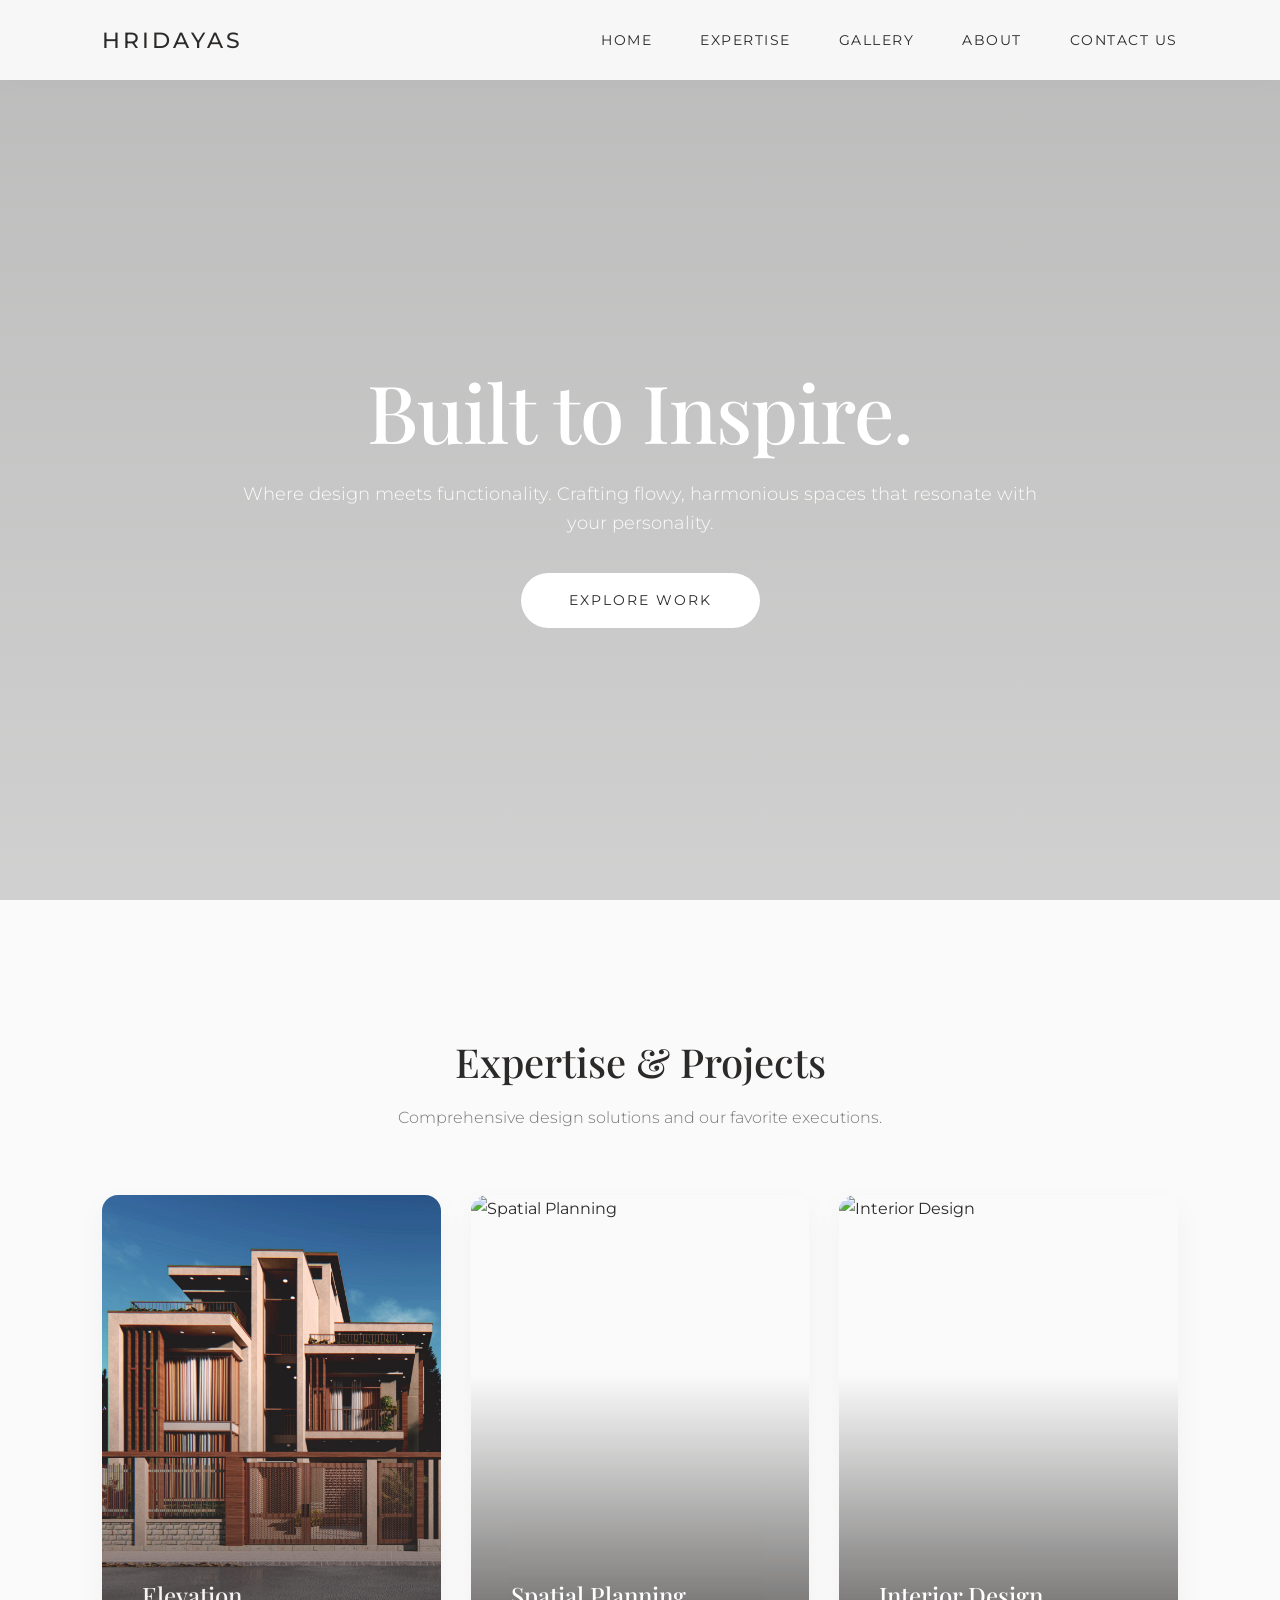
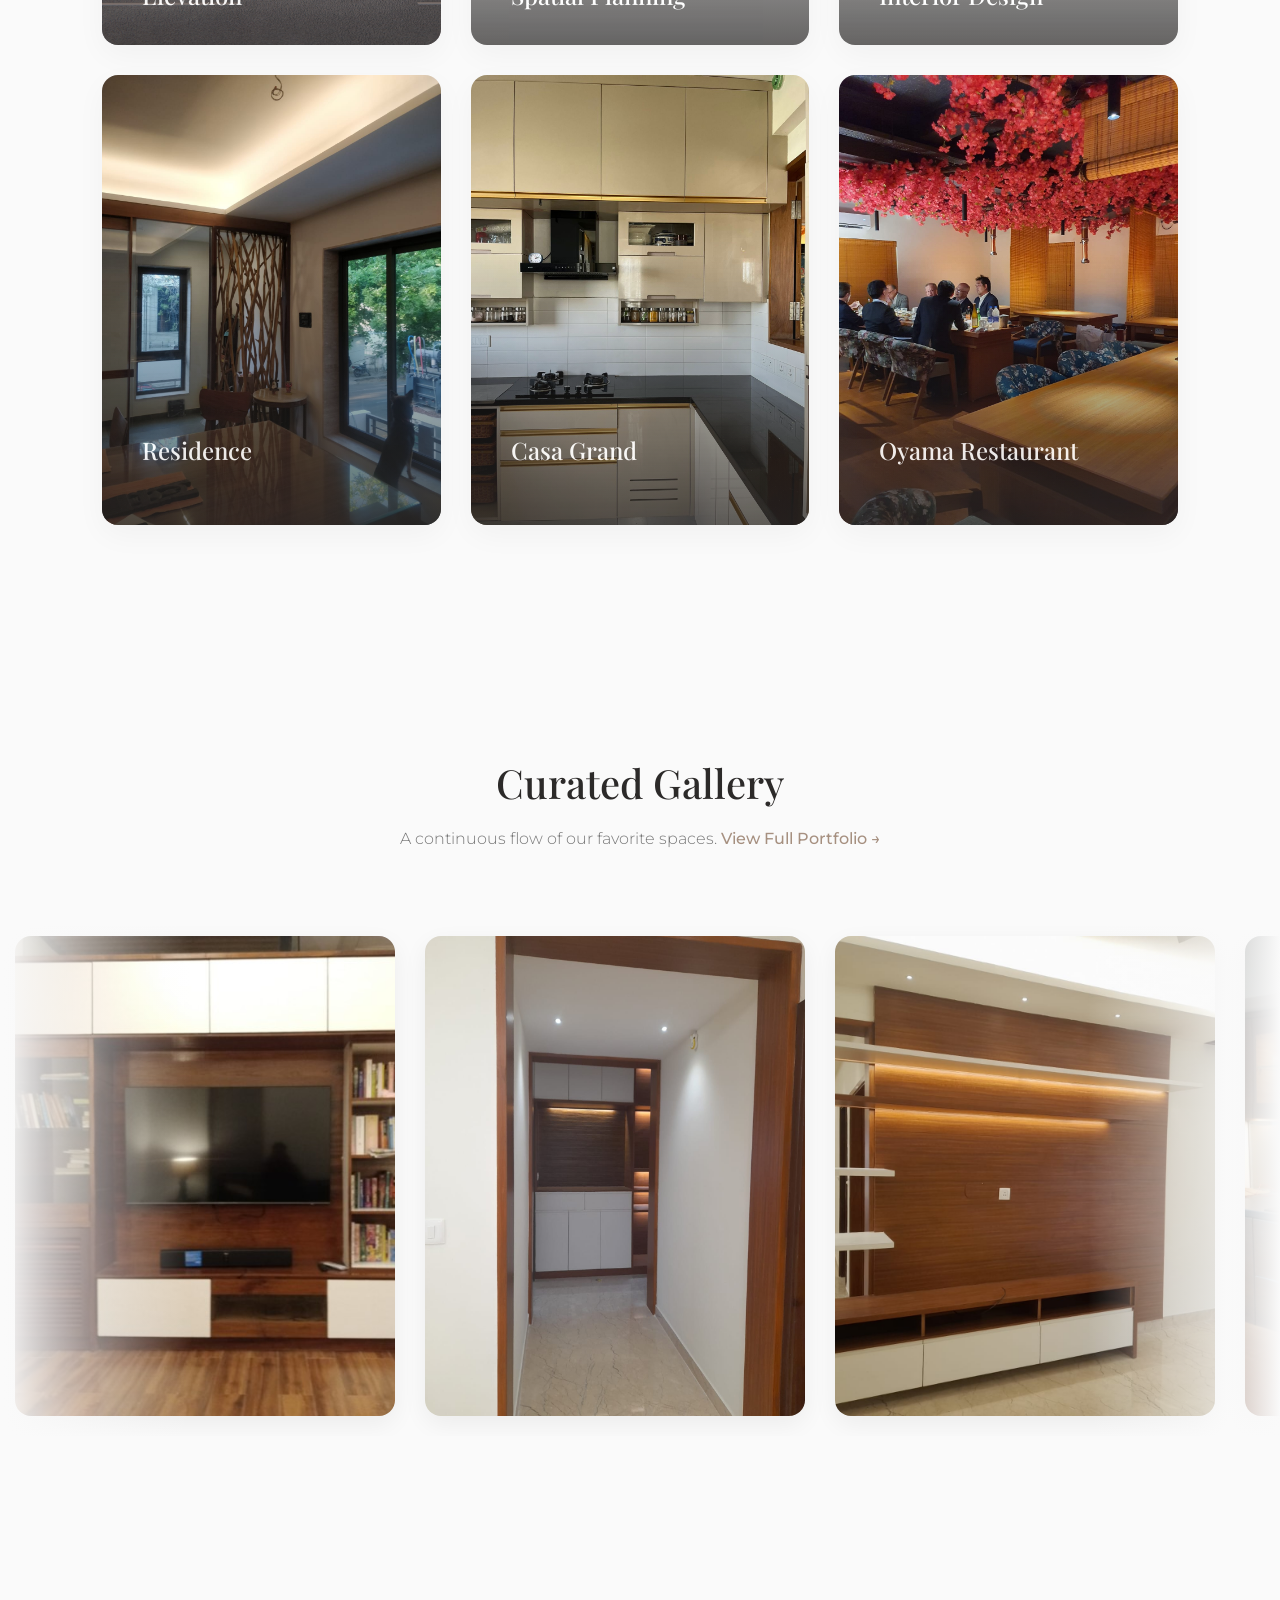
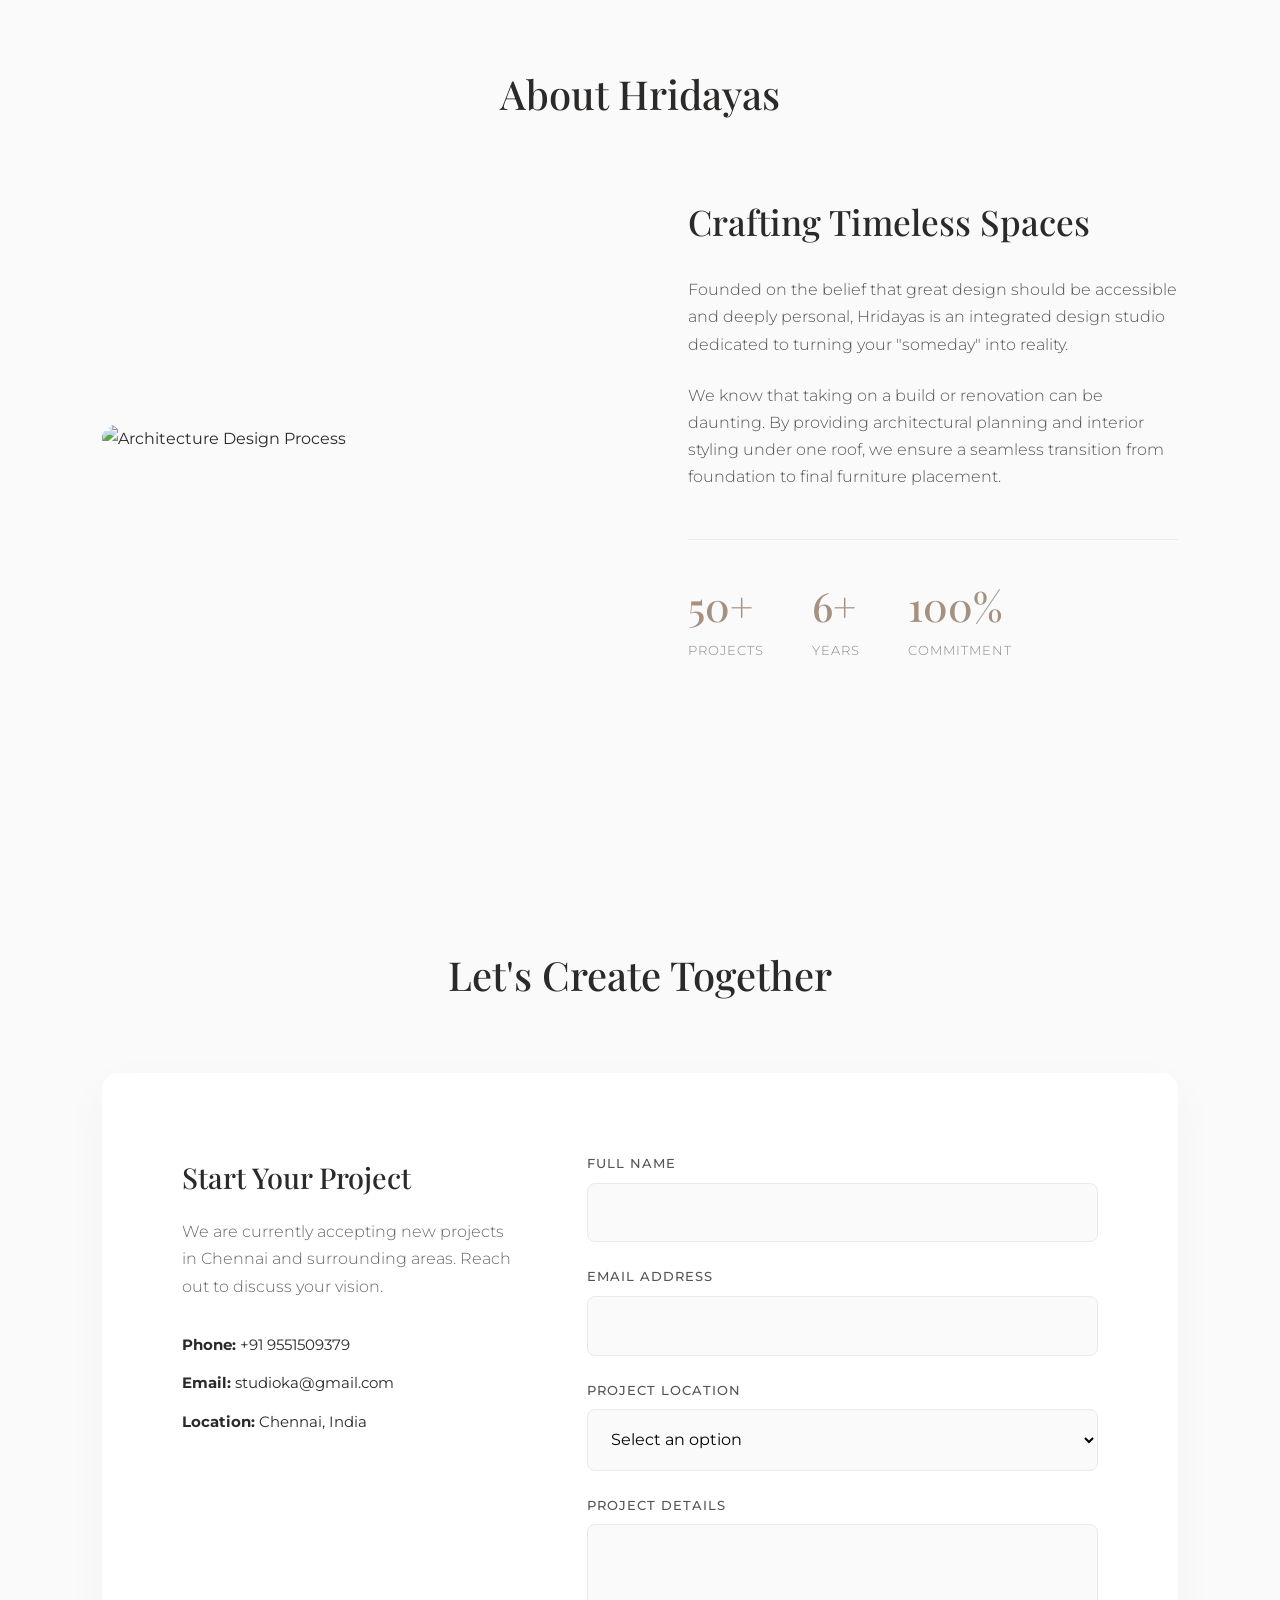
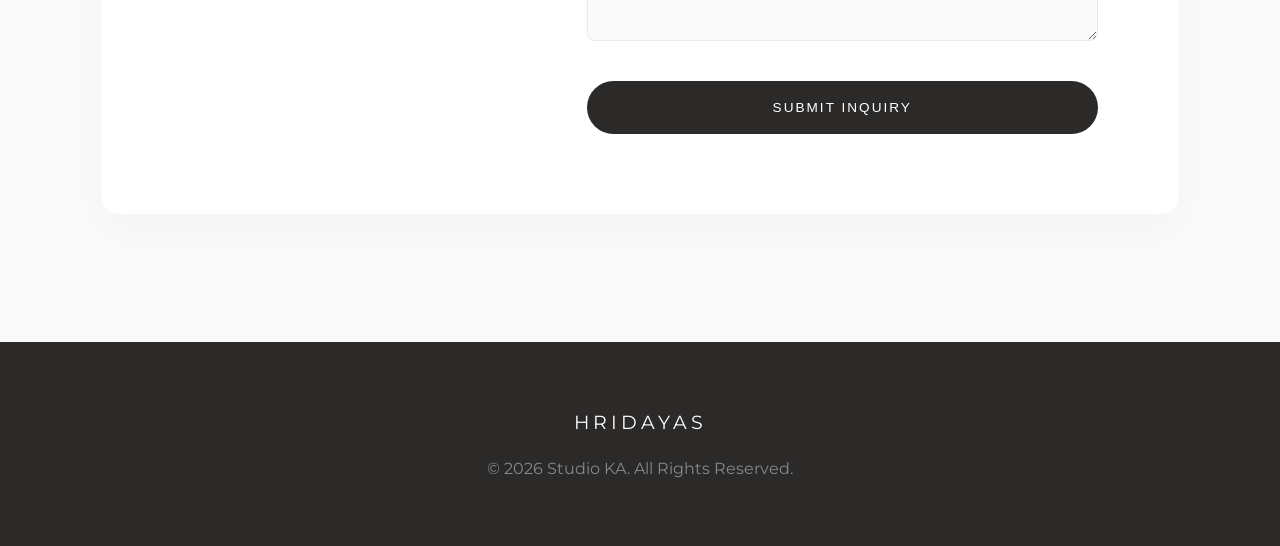
==== commit d15c8b9f: "Add files via upload" ====
--- a/index.html
+++ b/index.html
@@ -3,21 +3,21 @@
 <head>
     <meta charset="UTF-8">
     <meta name="viewport" content="width=device-width, initial-scale=1.0">
-    <title>Hridayas | Architecture & Interior Design India</title>
-    <link href="https://fonts.googleapis.com/css2?family=Montserrat:wght@300;500;700&family=Playfair+Display:wght@600;700&display=swap" rel="stylesheet">
+    <title>Hridayas | Architecture & Interior Design</title>
+    <link href="https://fonts.googleapis.com/css2?family=Montserrat:wght@300;400;500&family=Playfair+Display:wght@500;600&display=swap" rel="stylesheet">
     <link rel="stylesheet" href="style.css">
 </head>
 <body>
 
     <nav>
-        <a href="#" class="logo">Hridayas</a>
-        <div class="hamburger" id="hamburger-menu">
+        <a href="index.html" class="logo">Hridayas</a>
+        <button class="hamburger" id="hamburger-menu" aria-label="Toggle Navigation">
             <span></span><span></span><span></span>
-        </div>
+        </button>
         <ul class="nav-links" id="menu">
             <li><a href="#home">HOME</a></li>
-            <li><a href="#designs">DESIGNS</a></li>
-            <li><a href="#gallery">GALLERY</a></li>
+            <li><a href="#designs">EXPERTISE</a></li>
+            <li><a href="gallery.html">GALLERY</a></li>
             <li><a href="#about">ABOUT</a></li>
             <li><a href="#contact">CONTACT US</a></li>
         </ul>
@@ -26,105 +26,76 @@
     <section id="home" class="hero">
         <div class="hero-content">
             <h1>Built to Inspire.</h1>
-            <p>Where design meets Functionality. Crafting Spaces That Resonate Your Personality</p>
-            <a href="#projects" class="btn">Explore Work</a>
+            <p>Where design meets functionality. Crafting flowy, harmonious spaces that resonate with your personality.</p>
+            <a href="#designs" class="btn">Explore Work</a>
         </div>
     </section>
 
+    <!-- Unified "What We Do" & "Projects" Section -->
     <section id="designs">
         <div class="section-header">
-            <h2>What we do</h2>
+            <h2>Expertise & Projects</h2>
+            <p class="subtitle">Comprehensive design solutions and our favorite executions.</p>
         </div>
-        <div class="slider-wrapper">
-            <button class="slide-arrow prev-arrow" onclick="moveSlide('design-slider', -1)">&#10094;</button>
-            <div class="slider-container" id="design-slider">
+        <div class="grid-wrapper">
+            <div class="grid-container" id="design-grid">
+                <!-- Original Designs -->
                 <div class="card slide">
-                    <img src="designs/4.jpg" alt="Elevation Design">
+                    <img src="designs/4.jpg" alt="Elevation Design" loading="lazy">
                     <div class="card-overlay"><h3>Elevation</h3></div>
                 </div>  
                 <div class="card slide">
-                    <img src="https://i.pinimg.com/736x/4a/8c/bb/4a8cbbe769bb2ef657bd6bcaced19e3b.jpg" alt="Spatial Planning">
+                    <img src="https://i.pinimg.com/736x/4a/8c/bb/4a8cbbe769bb2ef657bd6bcaced19e3b.jpg" alt="Spatial Planning" loading="lazy">
                     <div class="card-overlay"><h3>Spatial Planning</h3></div>
                 </div>
                 <div class="card slide">
-                    <img src="https://i.pinimg.com/1200x/5f/61/58/5f6158231ebde10fe0c8fb174f523683.jpg" alt="Interior Design">
+                    <img src="https://i.pinimg.com/1200x/5f/61/58/5f6158231ebde10fe0c8fb174f523683.jpg" alt="Interior Design" loading="lazy">
                     <div class="card-overlay"><h3>Interior Design</h3></div>
                 </div>
+                <!-- Integrated Projects -->
                 <div class="card slide">
-                    <img src="https://i.pinimg.com/736x/3e/71/5c/3e715c7ea245a880871b913c11b1b71b.jpg" alt="Lighting Design">
-                    <div class="card-overlay"><h3>Lighting Design</h3></div>
+                    <img src="gallery/maya4.jpg" alt="Anil Residence" loading="lazy">
+                    <div class="card-overlay">
+                        <h3>Residence</h3>
+                        <p>Gandhi Nagar, Adyar</p>
+                    </div>
                 </div>
                 <div class="card slide">
-                    <img src="https://images.unsplash.com/photo-1615529182904-14819c35db37?q=80&w=800" alt="Material Selection">
-                    <div class="card-overlay"><h3>Material Selection</h3></div>
+                    <img src="gallery/sus5.jpg" alt="Casa Grand" loading="lazy">
+                    <div class="card-overlay">
+                        <h3>Casa Grand</h3>
+                        <p>Chennai</p>
+                    </div>
+                </div>
+                <div class="card slide">
+                    <img src="gallery/1.jpeg" alt="Oyama Japanese Restaurant" loading="lazy">
+                    <div class="card-overlay">
+                        <h3>Oyama Restaurant</h3>
+                        <p>Chennai</p>
+                    </div>
                 </div>
             </div>
-            <button class="slide-arrow next-arrow" onclick="moveSlide('design-slider', 1)">&#10095;</button>
         </div>
     </section>
 
-    <section id="projects" class="bg-alt">
-        <div class="section-header">
-            <h2>Our Projects</h2>
-        </div>
-        <div class="slider-wrapper">
-            <button class="slide-arrow prev-arrow" onclick="moveSlide('project-slider', -1)">&#10094;</button>
-            <div class="slider-container" id="project-slider">
-                <div class="card slide">
-                    <img src="gallery/maya4.jpg" alt="Anil Residence">
-                    <div class="card-overlay"><h3>Residence</h3><p>Gandhi Nagar, Adyar</p></div>
-                </div>
-                <div class="card slide">
-                    <img src="gallery/sus5.jpg" alt="Casa Grand">
-                    <div class="card-overlay"><h3>Casa Grand</h3><p>Chennai</p></div>
-                </div>
-                <div class="card slide">
-                    <img src="gallery/1.jpeg" alt="Oyama Japanese Restaurant">
-                    <div class="card-overlay"><h3>Oyama Japanese Restaurant</h3><p>Chennai</p></div>
-                </div>
-                <div class="card slide">
-                    <img src="gallery/anil1.jpg" alt="Anil Residence Alwarpet">
-                    <div class="card-overlay"><h3>Residence</h3><p>Alwarpet, Chennai</p></div>
-                </div>
-                <div class="card slide">
-                    <img src="gallery/palavakkam7.jpg" alt="Tickles Kids Zone">
-                    <div class="card-overlay"><h3>Tickles Kids Zone</h3><p>Palavakkam</p></div>
-                </div>
-                <div class="card slide">
-                    <img src="gallery/ramanium5.jpg" alt="Ramaniyam Saras">
-                    <div class="card-overlay"><h3>Ramaniyam Saras</h3><p>Chennai</p></div>
-                </div>
-            </div>
-            <button class="slide-arrow next-arrow" onclick="moveSlide('project-slider', 1)">&#10095;</button>
-        </div>
-    </section>
-
+    <!-- Infinite Auto-Scroll Gallery -->
     <section id="gallery">
         <div class="section-header">
-            <h2>Gallery</h2>
+            <h2>Curated Gallery</h2>
+            <p class="subtitle">A continuous flow of our favorite spaces. <a href="gallery.html" style="color:var(--primary); text-decoration:none; font-weight:500;">View Full Portfolio &rarr;</a></p>
         </div>
-        <div class="gallery-wrapper">
-            <button class="gallery-arrow prev-gallery-arrow" onclick="moveGallerySlide(-1)">&#10094;</button>
-            <div class="gallery-container" id="gallery-slider">
-                <img src="gallery/maya5.jpg" alt="Portfolio Image 1">
-                <img src="gallery/anil3.jpg" alt="Portfolio Image 2">
-                <img src="gallery/anil4.jpg" alt="Portfolio Image 3">
-                <img src="gallery/maya6.jpg" alt="Portfolio Image 4">
-                <img src="gallery/palavakkam7.jpg" alt="Portfolio Image 5">
-                <img src="gallery/1.jpeg" alt="Portfolio Image 6">
-                <img src="gallery/2.jpg" alt="Portfolio Image 7">
-                <img src="gallery/anil2.jpg" alt="Portfolio Image 8">
-                <img src="gallery/grand1.png" alt="Portfolio Image 9">
-                <img src="gallery/grand2.jpg" alt="Portfolio Image 10">
-                <img src="gallery/4.png" alt="Portfolio Image 11">
-                <img src="gallery/anil1.jpg" alt="Portfolio Image 12">
-                <img src="gallery/ramanium1.jpg" alt="Portfolio Image 13">
-                <img src="gallery/ramanium3.jpg" alt="Portfolio Image 14">
-                <img src="gallery/ramanium4.jpg" alt="Portfolio Image 15">
-                <img src="gallery/sus4.jpg" alt="Portfolio Image 16">
-                <img src="gallery/maya4.jpg" alt="Portfolio Image 17">
+        
+        <div class="marquee-wrapper">
+            <div class="marquee-track" id="marquee-track">
+                <div class="marquee-item"><img src="gallery/maya5.jpg" alt="Modern Living Space" class="lightbox-trigger" loading="lazy"></div>
+                <div class="marquee-item"><img src="gallery/anil3.jpg" alt="Interior Detail" class="lightbox-trigger" loading="lazy"></div>
+                <div class="marquee-item"><img src="gallery/anil4.jpg" alt="Custom Wardrobe" class="lightbox-trigger" loading="lazy"></div>
+                <div class="marquee-item"><img src="gallery/maya6.jpg" alt="Modular Kitchen Setup" class="lightbox-trigger" loading="lazy"></div>
+                <div class="marquee-item"><img src="gallery/palavakkam7.jpg" alt="Kids Zone Interior" class="lightbox-trigger" loading="lazy"></div>
+                <div class="marquee-item"><img src="gallery/anil2.jpg" alt="Bedroom Overview" class="lightbox-trigger" loading="lazy"></div>
+                <div class="marquee-item"><img src="gallery/grand1.png" alt="Material Finish" class="lightbox-trigger" loading="lazy"></div>
+                <div class="marquee-item"><img src="gallery/ramanium1.jpg" alt="Kitchen Island" class="lightbox-trigger" loading="lazy"></div>
             </div>
-            <button class="gallery-arrow next-gallery-arrow" onclick="moveGallerySlide(1)">&#10095;</button>
         </div>
     </section>
 
@@ -133,27 +104,27 @@
             <h2>About Hridayas</h2>
         </div>
         <div class="about-container">
+            <div class="about-image">
+                <img src="https://images.unsplash.com/photo-1497366216548-37526070297c?q=80&w=800" alt="Architecture Design Process" loading="lazy">
+            </div>
             <div class="about-content">
                 <h3>Crafting Timeless Spaces</h3>
-                <p>Founded on the belief that great design should be accessible and deeply personal, Hridayas is an integrated design startup dedicated to turning your "someday" into a reality.</p>
-                <p>We know that taking on a build or renovation can be daunting. By providing architectural planning and interior styling under one roof, we ensure a seamless transition from the foundation to the final furniture placement.</p>
+                <p>Founded on the belief that great design should be accessible and deeply personal, Hridayas is an integrated design studio dedicated to turning your "someday" into reality.</p>
+                <p>We know that taking on a build or renovation can be daunting. By providing architectural planning and interior styling under one roof, we ensure a seamless transition from foundation to final furniture placement.</p>
                 <div class="about-stats">
                     <div class="stat">
                         <h4>50+</h4>
-                        <p>Projects Completed</p>
+                        <p>Projects</p>
                     </div>
                     <div class="stat">
                         <h4>6+</h4>
-                        <p>Years Experience</p>
+                        <p>Years</p>
                     </div>
                     <div class="stat">
                         <h4>100%</h4>
-                        <p>Client Satisfaction</p>
+                        <p>Commitment</p>
                     </div>
                 </div>
-            </div>
-            <div class="about-image">
-                <img src="https://images.unsplash.com/photo-1497366216548-37526070297c?q=80&w=800" alt="Architecture Design Process">
             </div>
         </div>
     </section>
@@ -162,16 +133,36 @@
         <div class="section-header"><h2>Let's Create Together</h2></div>
         <div class="contact-container">
             <div class="contact-info">
-                <h3>Contact Details</h3>
-                <p><strong>Phone:</strong> +91 9551509379</p>
-                <p><strong>Email:</strong> studioka@gmail.com</p>
-                <p><strong>Location:</strong> Chennai, India</p>
+                <h3>Start Your Project</h3>
+                <p>We are currently accepting new projects in Chennai and surrounding areas. Reach out to discuss your vision.</p>
+                <div class="contact-details">
+                    <p><strong>Phone:</strong> +91 9551509379</p>
+                    <p><strong>Email:</strong> studioka@gmail.com</p>
+                    <p><strong>Location:</strong> Chennai, India</p>
+                </div>
             </div>
             <form class="contact-form">
-                <input type="text" placeholder="Full Name" required>
-                <input type="email" placeholder="Email Address" required>
-                <textarea rows="4" placeholder="Project Details" required></textarea>
-                <button type="submit">Submit Inquiry</button>
+                <div class="form-group">
+                    <label for="name">Full Name</label>
+                    <input type="text" id="name" required>
+                </div>
+                <div class="form-group">
+                    <label for="email">Email Address</label>
+                    <input type="email" id="email" required>
+                </div>
+                <div class="form-group">
+                    <label for="location">Project Location</label>
+                    <select id="location" required>
+                        <option value="">Select an option</option>
+                        <option value="chennai">Chennai</option>
+                        <option value="other-tn">Other (Tamil Nadu)</option>
+                    </select>
+                </div>
+                <div class="form-group">
+                    <label for="details">Project Details</label>
+                    <textarea id="details" rows="4" required></textarea>
+                </div>
+                <button type="submit" class="btn-submit">Submit Inquiry</button>
             </form>
         </div>
     </section>
@@ -181,6 +172,7 @@
         <p>&copy; 2026 Studio KA. All Rights Reserved.</p>
     </footer>
 
+    <!-- Global Lightbox -->
     <div id="lightbox" class="lightbox" aria-hidden="true">
         <button class="lightbox-close" aria-label="Close">&times;</button>
         <img class="lightbox-img" src="" alt="" />
--- a/style.css
+++ b/style.css
@@ -1,11 +1,14 @@
-/* --- 1. ROOT VARIABLES --- */
+/* --- 1. ROOT VARIABLES (The Flowy Palette) --- */
 :root {
-    --primary: #8D5B4C;    
-    --accent: #D4AF37;     
-    --dark: #1A1A1A;       
-    --light: #FDFCFB;      
+    --primary: #A69080;    
+    --primary-dark: #8A7363; 
+    --accent: #E8D8CE;     
+    --dark: #2C2A29;       
+    --light: #FAFAFA;      
+    --white: #FFFFFF;
     --nav-height: 80px;
-    --transition: all 0.4s cubic-bezier(0.25, 1, 0.5, 1);
+    --radius: 16px; 
+    --transition: all 0.5s cubic-bezier(0.25, 1, 0.5, 1);
 }
 
 /* --- 2. BASE RESET --- */
@@ -15,20 +18,19 @@
     box-sizing: border-box;
 }
 
-html {
-    scroll-behavior: smooth;
-}
+html { scroll-behavior: smooth; }
 
 body {
     font-family: 'Montserrat', sans-serif;
     background-color: var(--light);
     color: var(--dark);
-    line-height: 1.6;
+    line-height: 1.7;
     overflow-x: hidden;
 }
 
-h1, h2, h3 {
+h1, h2, h3, h4 {
     font-family: 'Playfair Display', serif;
+    font-weight: 500;
 }
 
 /* --- 3. NAVIGATION --- */
@@ -41,39 +43,37 @@
     position: fixed; 
     top: 0;
     width: 100%;
-    background: rgba(255, 255, 255, 0.95);
-    backdrop-filter: blur(10px);
+    background: rgba(250, 250, 250, 0.95);
+    backdrop-filter: blur(15px);
     z-index: 2000;
-    box-shadow: 0 2px 20px rgba(0,0,0,0.05);
+    box-shadow: 0 4px 30px rgba(0,0,0,0.02);
 }
 
 .logo {
-    font-size: 1.6rem;
-    letter-spacing: 4px;
-    color: var(--primary);
+    font-size: 1.4rem;
+    letter-spacing: 3px;
+    color: var(--dark);
     text-decoration: none;
-    font-weight: 700;
+    font-weight: 500;
     text-transform: uppercase;
 }
 
 .nav-links {
     display: flex;
     list-style: none;
-    gap: 2.5rem;
+    gap: 3rem;
 }
 
 .nav-links a {
     text-decoration: none;
     color: var(--dark);
-    font-size: 0.8rem;
-    font-weight: 600;
-    letter-spacing: 1px;
+    font-size: 0.85rem;
+    font-weight: 400; 
+    letter-spacing: 1.5px;
     transition: var(--transition);
 }
 
-.nav-links a:hover {
-    color: var(--primary);
-}
+.nav-links a:hover { color: var(--primary); }
 
 /* --- 4. HERO SECTION --- */
 .hero {
@@ -84,286 +84,222 @@
     align-items: center;
     justify-content: center;
     text-align: center;
-    color: white;
+    color: var(--white);
     padding: 0 10%;
-    background: linear-gradient(rgba(0,0,0,0.5), rgba(0,0,0,0.5)), 
+    background: linear-gradient(rgba(44, 42, 41, 0.3), rgba(44, 42, 41, 0.2)), 
                 url('https://images.unsplash.com/photo-1613490493576-7fde63acd811?q=80&w=2000');
     background-size: cover;      
     background-position: center; 
-    background-repeat: no-repeat;
     background-attachment: fixed; 
 }
 
-.hero-content {
-    margin-top: var(--nav-height); 
-    max-width: 800px;
-}
+.hero-content { margin-top: var(--nav-height); max-width: 800px; }
 
 .hero-content h1 {
-    font-size: clamp(2.5rem, 8vw, 4.5rem);
+    font-size: clamp(3rem, 8vw, 5rem);
     margin-bottom: 1.5rem;
     line-height: 1.1;
+    letter-spacing: -1px;
 }
 
 .hero-content p {
     font-size: 1.1rem;
-    margin-bottom: 2.5rem;
-    opacity: 0.9;
+    margin-bottom: 3rem;
+    opacity: 0.95;
     font-weight: 300;
 }
 
 .btn {
-    padding: 1rem 2.5rem;
-    border: 1px solid white;
-    color: white;
+    padding: 1.2rem 3rem;
+    background: var(--white);
+    color: var(--dark);
     text-decoration: none;
-    font-size: 0.8rem;
+    font-size: 0.85rem;
     letter-spacing: 2px;
     text-transform: uppercase;
     transition: var(--transition);
-    background: rgba(255,255,255,0.1);
+    border-radius: 30px; 
 }
 
 .btn:hover {
-    background: white;
-    color: var(--primary);
-}
-
-/* --- 5. SECTIONS & SLIDERS --- */
-section {
-    padding: 8rem 8%;
-}
-
-.bg-alt {
-    background-color: #F4F1EE;
-}
-
-.section-header {
-    text-align: center;
-    margin-bottom: 4rem;
-}
-
-.section-header h2 {
-    font-size: 2.5rem;
-    color: var(--primary);
-}
-
-.slider-wrapper {
-    position: relative;
-    padding: 0 60px; 
-    max-width: 1400px;
-    margin: 0 auto;
-}
-
-/* Added scroll-snap for ultra-smooth mobile swiping */
-.slider-container {
-    display: flex;
-    overflow-x: auto;
-    scroll-behavior: smooth;
+    background: var(--accent);
+    color: var(--dark);
+}
+
+/* --- 5. SECTIONS & GRIDS --- */
+section { padding: 8rem 8%; }
+
+.section-header { text-align: center; margin-bottom: 4rem; }
+.section-header h2 { font-size: 2.5rem; color: var(--dark); margin-bottom: 0.5rem; }
+.subtitle { color: #777; font-size: 1rem; font-weight: 300; }
+
+.grid-wrapper { max-width: 1400px; margin: 0 auto; }
+
+.grid-container {
+    display: grid;
+    grid-template-columns: repeat(auto-fit, minmax(320px, 1fr));
     gap: 30px;
-    padding: 20px 0;
-    scrollbar-width: none; 
-    scroll-snap-type: x mandatory; 
-    -webkit-overflow-scrolling: touch; 
-}
-
-.slider-container::-webkit-scrollbar {
-    display: none; 
-}
-
-.slide {
-    flex: 0 0 calc(33.333% - 20px);
-    min-width: 320px;
-    height: 480px;
+}
+
+.card {
+    height: 450px;
     position: relative;
     overflow: hidden;
-    border-radius: 4px;
-    box-shadow: 0 15px 35px rgba(0,0,0,0.1);
-    scroll-snap-align: center; 
-}
-
-.slide img {
+    border-radius: var(--radius);
+    cursor: pointer;
+    box-shadow: 0 10px 30px rgba(0,0,0,0.04);
+}
+
+.card img {
     width: 100%;
     height: 100%;
     object-fit: cover;
-    transition: transform 1s ease;
+    transition: transform 1.5s ease;
 }
 
 .card-overlay {
     position: absolute;
     inset: 0;
-    background: rgba(141, 91, 76, 0.9);
+    background: linear-gradient(to top, rgba(44, 42, 41, 0.8) 0%, rgba(44, 42, 41, 0) 60%);
     display: flex;
     flex-direction: column;
-    justify-content: center;
-    align-items: center;
-    color: white;
-    opacity: 0;
+    justify-content: flex-end;
+    padding: 2.5rem;
+    color: var(--white);
+    opacity: 0.9; 
     transition: var(--transition);
-    padding: 2rem;
-    text-align: center;
-}
-
-.slide:hover img, .slide.hover img { transform: scale(1.1); }
-.slide:hover .card-overlay, .slide.hover .card-overlay { opacity: 1; }
-
-.slide-arrow {
+}
+
+.card-overlay h3 { font-size: 1.5rem; margin-bottom: 0.3rem; transform: translateY(15px); transition: var(--transition); }
+.card-overlay p { font-size: 0.9rem; font-weight: 300; transform: translateY(15px); opacity: 0; transition: var(--transition); }
+
+.card:hover img { transform: scale(1.05); }
+.card:hover .card-overlay h3, .card:hover .card-overlay p { transform: translateY(0); opacity: 1; }
+
+/* --- 6. INFINITE AUTO-SCROLL GALLERY --- */
+#gallery { padding: 6rem 0; }
+
+.marquee-wrapper {
+    width: 100%;
+    overflow: hidden;
+    position: relative;
+    padding: 20px 0;
+    display: flex;
+}
+
+.marquee-wrapper::before, .marquee-wrapper::after {
+    content: "";
     position: absolute;
-    top: 50%;
-    transform: translateY(-50%);
-    background: white;
-    color: var(--primary);
-    border: none;
-    width: 50px;
-    height: 50px;
-    border-radius: 50%;
-    cursor: pointer;
-    z-index: 100;
-    box-shadow: 0 4px 15px rgba(0,0,0,0.1);
-    font-size: 1.2rem;
-    transition: var(--transition);
-}
-
-.slide-arrow:hover {
-    background: var(--primary);
-    color: white;
-}
-
-.prev-arrow { left: 0; }
-.next-arrow { right: 0; }
-
-/* --- 6. GALLERY --- */
-.gallery-wrapper {
-    position: relative;
-    padding: 0 60px;
-    max-width: 1400px;
-    margin: 0 auto;
-}
-
-.gallery-container {
-    display: grid;
-    grid-template-columns: repeat(auto-fit, minmax(200px, 1fr));
-    gap: 16px;
-    max-width: 1200px;
-    margin: 0 auto;
-}
-
-.gallery-container img {
-    width: 100%;
-    height: 200px;
-    object-fit: cover;
-    border-radius: 6px;
-    cursor: pointer;
-    transition: transform 300ms ease, box-shadow 300ms ease;
-    box-shadow: 0 8px 24px rgba(0,0,0,0.08);
-}
-
-.gallery-container img:hover { 
-    transform: scale(1.05); 
-    box-shadow: 0 18px 40px rgba(0,0,0,0.15); 
-}
-
-.gallery-arrow {
-    position: absolute;
-    top: 50%;
-    transform: translateY(-50%);
-    background: white;
-    color: var(--primary);
-    border: none;
-    width: 50px;
-    height: 50px;
-    border-radius: 50%;
-    cursor: pointer;
-    z-index: 100;
-    box-shadow: 0 4px 15px rgba(0,0,0,0.1);
-    font-size: 1.2rem;
-    transition: var(--transition);
-    display: none;
-}
-
-.gallery-arrow:hover {
-    background: var(--primary);
-    color: white;
-}
-
-.prev-gallery-arrow { left: 0; }
-.next-gallery-arrow { right: 0; }
-
-/* --- 7. ABOUT & CONTACT --- */
+    top: 0;
+    width: 15%;
+    height: 100%;
+    z-index: 2;
+    pointer-events: none;
+}
+.marquee-wrapper::before { left: 0; background: linear-gradient(to right, var(--light), transparent); }
+.marquee-wrapper::after { right: 0; background: linear-gradient(to left, var(--light), transparent); }
+
+.marquee-track {
+    display: flex;
+    width: max-content;
+    animation: scroll-left 40s linear infinite;
+}
+
+.marquee-track:hover { animation-play-state: paused; }
+
+@keyframes scroll-left {
+    0% { transform: translateX(0); }
+    100% { transform: translateX(-50%); } 
+}
+
+.marquee-item {
+    flex: 0 0 auto;
+    width: 380px; 
+    height: 480px;
+    margin: 0 15px;
+    border-radius: var(--radius);
+    overflow: hidden;
+    cursor: pointer;
+    box-shadow: 0 8px 25px rgba(0,0,0,0.06);
+}
+
+.marquee-item img { width: 100%; height: 100%; object-fit: cover; transition: transform 0.6s ease; }
+.marquee-item:hover img { transform: scale(1.08); }
+
+
+/* --- 7. ABOUT --- */
 .about-container {
     display: grid;
     grid-template-columns: 1fr 1fr;
-    gap: 4rem;
+    gap: 6rem;
     align-items: center;
     max-width: 1200px;
     margin: 0 auto;
 }
 
-.about-content h3 {
-    font-size: 2rem;
-    color: var(--primary);
-    margin-bottom: 1.5rem;
-}
-
-.about-content p {
-    margin-bottom: 1.5rem;
-    line-height: 1.8;
-    color: #666;
-}
-
-.about-stats {
-    display: flex;
-    gap: 3rem;
-    margin-top: 2rem;
-}
-
-.stat { text-align: center; }
-.stat h4 { font-size: 2.5rem; color: var(--primary); margin-bottom: 0.5rem; }
-.stat p { font-size: 0.9rem; color: #888; text-transform: uppercase; letter-spacing: 1px; }
+.about-content h3 { font-size: 2.2rem; color: var(--dark); margin-bottom: 1.5rem; }
+.about-content p { margin-bottom: 1.5rem; color: #555; font-weight: 300; }
+.about-stats { display: flex; gap: 3rem; margin-top: 3rem; padding-top: 2rem; border-top: 1px solid #EAEAEA; }
+.stat h4 { font-size: 2.5rem; color: var(--primary); }
+.stat p { font-size: 0.8rem; color: #888; text-transform: uppercase; letter-spacing: 1px; }
 
 .about-image img {
     width: 100%;
-    height: 400px;
+    height: 600px;
     object-fit: cover;
-    border-radius: 8px;
-    box-shadow: 0 20px 40px rgba(0,0,0,0.1);
-}
-
+    border-radius: var(--radius);
+}
+
+/* --- 8. CONTACT FORM --- */
 .contact-container {
     display: grid;
-    grid-template-columns: 1fr 1fr;
+    grid-template-columns: 1fr 1.5fr;
     gap: 4rem;
-    background: white;
-    padding: 4rem;
-    box-shadow: 0 20px 60px rgba(0,0,0,0.05);
-    border-radius: 8px;
-}
-
-.contact-form {
-    display: flex;
-    flex-direction: column;
-    gap: 1.5rem;
-}
-
-.contact-form input, .contact-form textarea {
+    background: var(--white);
+    padding: 5rem;
+    border-radius: var(--radius);
+    max-width: 1200px;
+    margin: 0 auto;
+    box-shadow: 0 15px 50px rgba(0,0,0,0.03);
+}
+
+.contact-info h3 { font-size: 1.8rem; margin-bottom: 1rem; }
+.contact-info > p { color: #666; margin-bottom: 2rem; font-weight: 300; }
+.contact-details p { margin-bottom: 0.8rem; font-size: 0.95rem; }
+
+.contact-form { display: flex; flex-direction: column; gap: 1.5rem; }
+.form-group { display: flex; flex-direction: column; gap: 0.5rem; }
+.form-group label { font-size: 0.8rem; text-transform: uppercase; letter-spacing: 1px; color: #555; font-weight: 500; }
+
+.contact-form input, .contact-form textarea, .contact-form select {
     padding: 1.2rem;
-    border: 1px solid #eee;
+    border: 1px solid #EAEAEA;
     font-family: inherit;
-    background: #fafafa;
-    border-radius: 4px;
-}
-
-.contact-form button {
+    background: var(--light);
+    border-radius: 8px; 
+    font-size: 1rem;
+    transition: border-color 0.3s ease;
+}
+
+.contact-form input:focus, .contact-form textarea:focus, .contact-form select:focus { outline: none; border-color: var(--primary); }
+
+.btn-submit {
     padding: 1.2rem;
-    background: var(--primary);
-    color: white;
+    background: var(--dark);
+    color: var(--white);
     border: none;
     cursor: pointer;
-    font-weight: 700;
+    text-transform: uppercase;
     letter-spacing: 2px;
-    border-radius: 4px;
-}
-
+    font-size: 0.85rem;
+    margin-top: 1rem;
+    border-radius: 30px;
+    transition: var(--transition);
+}
+
+.btn-submit:hover { background: var(--primary); }
+
+/* --- 9. FOOTER --- */
 footer {
     background: var(--dark);
     color: #888;
@@ -371,74 +307,95 @@
     text-align: center;
 }
 
-.footer-logo {
-    font-size: 1.5rem;
-    color: white;
-    letter-spacing: 3px;
-    margin-bottom: 1rem;
-}
-
-/* --- 8. LIGHTBOX / MODAL --- */
+.footer-logo { font-size: 1.2rem; color: var(--white); letter-spacing: 4px; margin-bottom: 1rem; }
+
+/* --- LIGHTBOX --- */
 .lightbox {
     position: fixed;
     inset: 0;
     display: none;
     align-items: center;
     justify-content: center;
-    background: rgba(0,0,0,0.9);
+    background: rgba(44, 42, 41, 0.95);
     z-index: 3000;
     padding: 20px;
 }
 .lightbox.open { display: flex; }
-.lightbox .lightbox-img {
-    max-width: 100%;
-    max-height: 85vh;
-    border-radius: 6px;
-    box-shadow: 0 30px 60px rgba(0,0,0,0.6);
-}
-.lightbox-caption {
-    color: #fff;
-    margin-top: 12px;
-    text-align: center;
-    font-size: 0.95rem;
-    position: absolute;
-    bottom: 20px;
-}
+.lightbox .lightbox-img { max-width: 100%; max-height: 85vh; border-radius: var(--radius); box-shadow: 0 30px 60px rgba(0,0,0,0.6); }
+.lightbox-caption { color: #fff; margin-top: 15px; text-align: center; font-size: 0.95rem; position: absolute; bottom: 30px; }
 .lightbox-close {
     position: absolute;
-    right: 20px;
-    top: 20px;
+    right: 30px;
+    top: 30px;
     background: transparent;
     border: none;
     color: #fff;
     font-size: 3rem;
     line-height: 1;
     cursor: pointer;
-}
-
-/* --- 9. MOBILE RESPONSIVE --- */
+    transition: color 0.3s ease;
+}
+.lightbox-close:hover { color: var(--primary); }
+
+/* =========================================
+   10. DEDICATED GALLERY PAGE STYLES
+   ========================================= */
+.page-header {
+    padding: 180px 8% 60px;
+    text-align: center;
+    background: var(--light);
+}
+
+.page-header h1 {
+    font-size: clamp(2.5rem, 5vw, 4rem);
+    color: var(--dark);
+    margin-bottom: 1rem;
+}
+
+.page-header p { color: #666; font-size: 1.1rem; font-weight: 300; }
+
+.full-gallery { padding: 0 5% 8rem; background: var(--light); }
+
+.gallery-grid {
+    display: grid;
+    grid-template-columns: repeat(auto-fill, minmax(300px, 1fr));
+    grid-auto-rows: 300px;
+    gap: 20px;
+    grid-auto-flow: dense; 
+    max-width: 1400px;
+    margin: 0 auto;
+}
+
+.gallery-item {
+    border-radius: var(--radius);
+    overflow: hidden;
+    position: relative;
+    cursor: pointer;
+    box-shadow: 0 10px 30px rgba(0,0,0,0.05);
+}
+
+.gallery-item img { width: 100%; height: 100%; object-fit: cover; transition: transform 0.6s cubic-bezier(0.25, 1, 0.5, 1); }
+.gallery-item:hover img { transform: scale(1.05); }
+
+.gallery-item.wide { grid-column: span 2; }
+.gallery-item.tall { grid-row: span 2; }
+.gallery-item.large { grid-column: span 2; grid-row: span 2; }
+
+/* --- 11. MOBILE RESPONSIVE --- */
 .hamburger {
     display: none;
     flex-direction: column;
-    gap: 5px;
+    gap: 6px;
     cursor: pointer;
     z-index: 2001;
-}
-
-.hamburger span {
-    width: 25px;
-    height: 2px;
-    background: var(--primary);
-    transition: all 0.3s ease;
-}
-
-@media (max-width: 1100px) {
-    .slide { flex: 0 0 calc(50% - 15px); }
-}
+    background: none;
+    border: none;
+}
+
+.hamburger span { width: 30px; height: 1px; background: var(--dark); transition: all 0.3s ease; }
 
 @media (max-width: 768px) {
     section { padding: 5rem 5%; }
-    nav { padding: 0 5%; }
     
     .nav-links {
         position: fixed;
@@ -446,7 +403,7 @@
         left: 0;
         width: 100%;
         height: 100vh;
-        background: rgba(255, 255, 255, 0.98);
+        background: rgba(250, 250, 250, 0.98);
         flex-direction: column;
         justify-content: center;
         text-align: center;
@@ -458,33 +415,21 @@
     .nav-links a { font-size: 1.2rem; }
     
     .hamburger { display: flex; }
+    .hamburger.active span:nth-child(1) { transform: translateY(7px) rotate(45deg); }
+    .hamburger.active span:nth-child(2) { opacity: 0; }
+    .hamburger.active span:nth-child(3) { transform: translateY(-7px) rotate(-45deg); }
     
     .hero { background-attachment: scroll; } 
     
-    .slider-wrapper { padding: 0; }
-    .slide-arrow { display: none; } /* Hide buttons on mobile, rely on native swipe */
-    .slide { flex: 0 0 85%; }
-    
-    .gallery-wrapper { padding: 0; }
-    .gallery-container {
-        display: flex;
-        overflow-x: auto;
-        scroll-snap-type: x mandatory;
-        padding: 10px 0;
-        grid-template-columns: none;
-    }
-    .gallery-container img {
-        flex: 0 0 80%;
-        min-width: 250px;
-        scroll-snap-align: center;
-    }
-    
-    .contact-container { grid-template-columns: 1fr; padding: 2.5rem; }
-    .about-container { grid-template-columns: 1fr; gap: 2rem; text-align: center; }
-    .about-stats { justify-content: center; flex-wrap: wrap; }
-}
-
-@media (max-width: 480px) {
-    .hero-content h1 { font-size: 2.5rem; }
-    .gallery-container img { flex: 0 0 90%; min-width: 220px; }
+    .marquee-item { width: 280px; height: 380px; }
+
+    .contact-container { grid-template-columns: 1fr; padding: 2.5rem 1.5rem; }
+    .about-container { grid-template-columns: 1fr; gap: 3rem; text-align: left; }
+    .about-stats { justify-content: space-between; gap: 1rem; }
+    .about-image { order: -1; } 
+    .about-image img { height: 400px; }
+
+    /* Mobile Dedicated Gallery Fixes */
+    .gallery-grid { grid-template-columns: 1fr; grid-auto-rows: 350px; }
+    .gallery-item.wide, .gallery-item.tall, .gallery-item.large { grid-column: auto; grid-row: auto; }
 }
